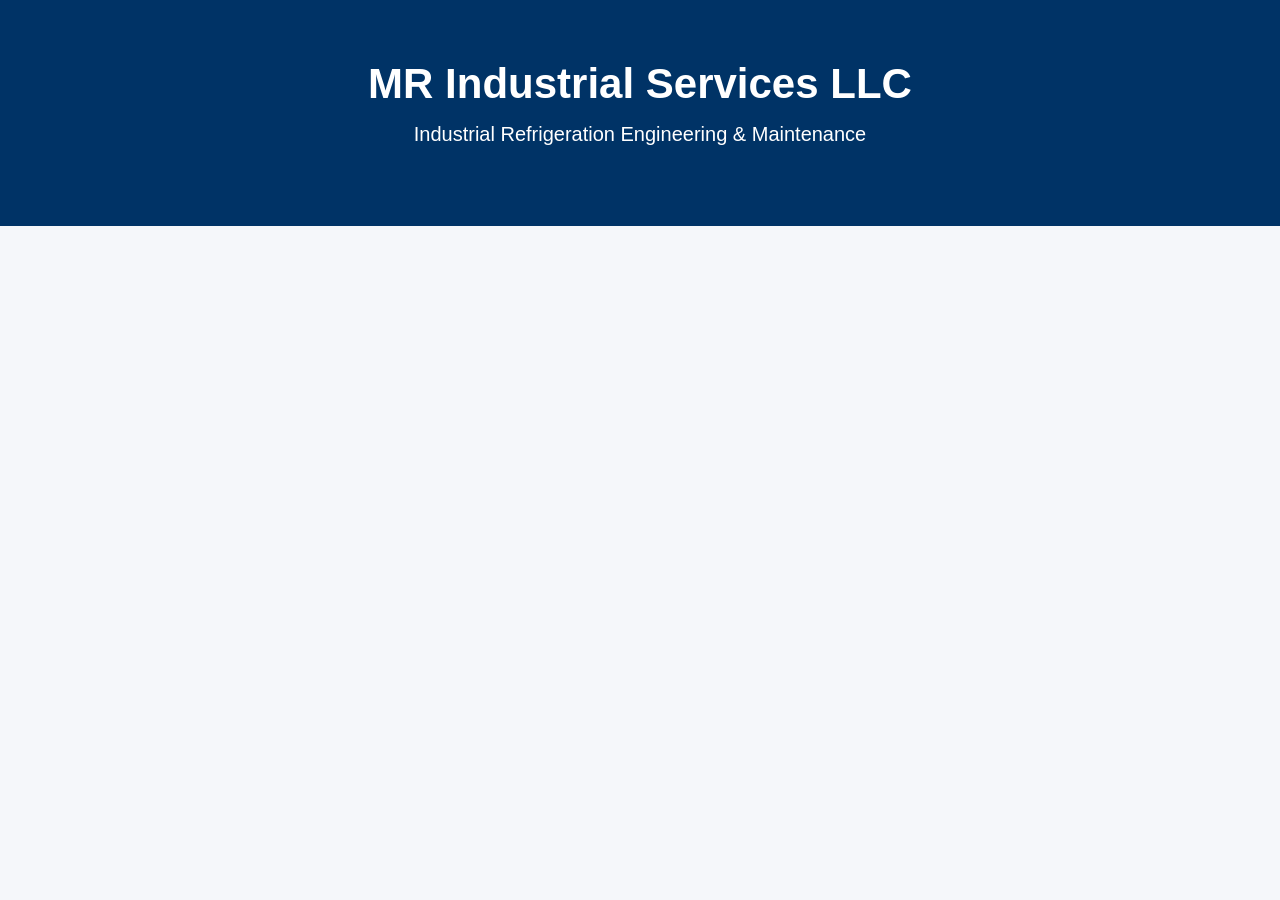
==== index.html @ 58b6d9b6 "First website design" ====
<!DOCTYPE html>
<html lang="en">
<head>
    <meta charset="UTF-8">
    <meta name="viewport" content="width=device-width, initial-scale=1.0">
    <title>MR Industrial Services LLC</title>

    <link rel="stylesheet" href="style.css">

</head>

<body>

<header>

    <h1>MR Industrial Services LLC</h1>

    <p>Industrial Refrigeration Engineering & Maintenance</p>

</header>

<main>

</main>

<footer>

</footer>

</body>
</html>
---- style.css ----
body {
    margin: 0;
    font-family: Arial, Helvetica, sans-serif;
    background-color: #f5f7fa;
    color: #1f2937;
}

header {
    background-color: #003366;
    color: white;
    text-align: center;
    padding: 60px 20px;
}

header h1 {
    margin: 0;
    font-size: 42px;
}

header p {
    font-size: 20px;
    margin-top: 15px;
}
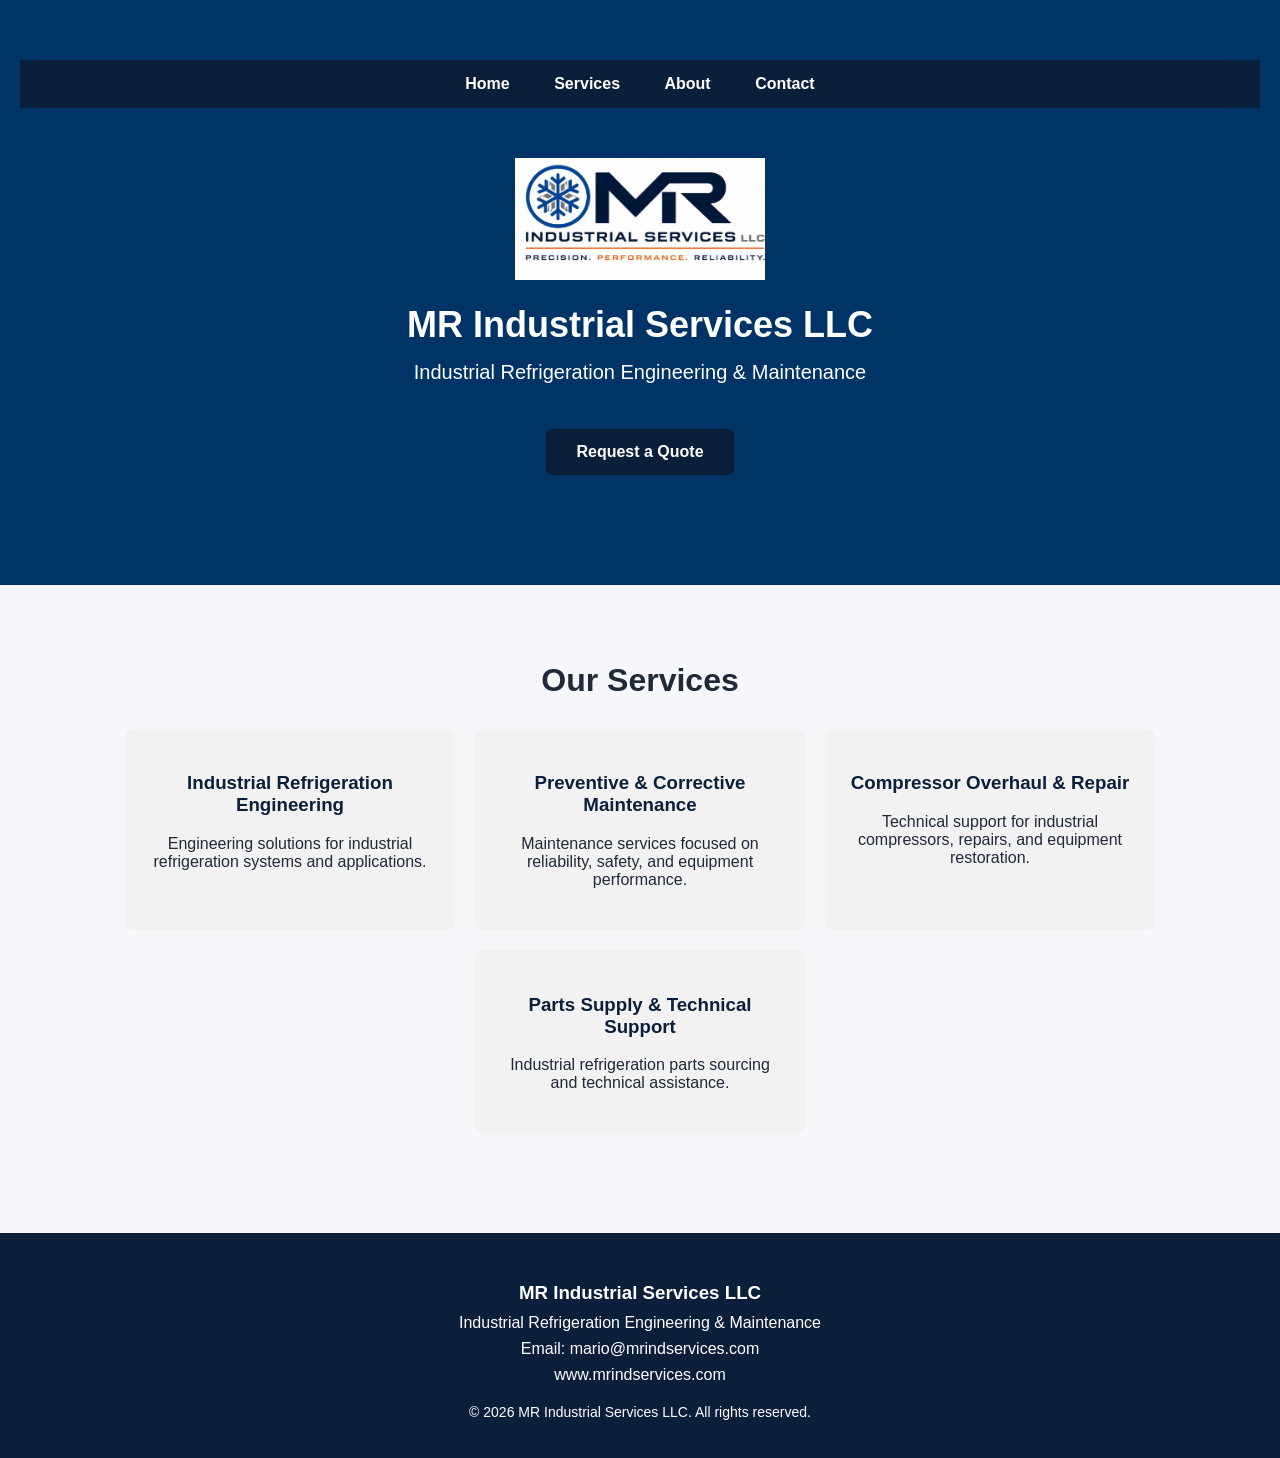
==== commit 4cbc2340: "Updated website design" ====
--- a/index.html
+++ b/index.html
@@ -13,17 +13,78 @@
 
 <header>
 
-    <h1>MR Industrial Services LLC</h1>
+    <nav>
+        <a href="#">Home</a>
+        <a href="#">Services</a>
+        <a href="#">About</a>
+        <a href="#">Contact</a>
+    </nav>
 
-    <p>Industrial Refrigeration Engineering & Maintenance</p>
+    <section class="hero">
+
+        <img src="logo.jpeg" alt="MR Industrial Services LLC Logo">
+
+        <h1>MR Industrial Services LLC</h1>
+
+        <p>Industrial Refrigeration Engineering & Maintenance</p>
+
+        <a href="#" class="quote-button">Request a Quote</a>
+
+    </section>
 
 </header>
 
 <main>
 
+<section class="services">
+
+    <h2>Our Services</h2>
+
+    <div class="service-container">
+
+        <div class="service-box">
+            <h3>Industrial Refrigeration Engineering</h3>
+            <p>Engineering solutions for industrial refrigeration systems and applications.</p>
+        </div>
+
+        <div class="service-box">
+            <h3>Preventive & Corrective Maintenance</h3>
+            <p>Maintenance services focused on reliability, safety, and equipment performance.</p>
+        </div>
+
+        <div class="service-box">
+            <h3>Compressor Overhaul & Repair</h3>
+            <p>Technical support for industrial compressors, repairs, and equipment restoration.</p>
+        </div>
+
+        <div class="service-box">
+            <h3>Parts Supply & Technical Support</h3>
+            <p>Industrial refrigeration parts sourcing and technical assistance.</p>
+        </div>
+
+    </div>
+
+</section>
+
 </main>
 
 <footer>
+
+    <h3>MR Industrial Services LLC</h3>
+
+    <p>Industrial Refrigeration Engineering & Maintenance</p>
+
+    <p>
+        Email: mario@mrindservices.com
+    </p>
+
+    <p>
+        www.mrindservices.com
+    </p>
+
+    <p class="copyright">
+        © 2026 MR Industrial Services LLC. All rights reserved.
+    </p>
 
 </footer>
 
--- a/style.css
+++ b/style.css
@@ -20,4 +20,96 @@
 header p {
     font-size: 20px;
     margin-top: 15px;
+}nav {
+    background-color: #0b1f3a;
+    padding: 15px;
+    text-align: center;
+}
+
+nav a {
+    color: white;
+    text-decoration: none;
+    margin: 0 20px;
+    font-size: 16px;
+    font-weight: bold;
+}
+
+nav a:hover {
+    color: #4da3ff;
+}.hero {
+    text-align: center;
+    padding: 50px 20px;
+}
+
+.hero img {
+    width: 250px;
+    max-width: 80%;
+    margin-bottom: 20px;
+}
+
+.hero h1 {
+    font-size: 36px;
+    margin-bottom: 10px;
+}
+
+.hero p {
+    font-size: 20px;
+}.quote-button {
+    display: inline-block;
+    margin-top: 25px;
+    padding: 14px 30px;
+    background-color: #0b1f3a;
+    color: white;
+    text-decoration: none;
+    font-weight: bold;
+    border-radius: 5px;
+}
+
+.quote-button:hover {
+    background-color: #4da3ff;
+}.services {
+    padding: 50px 20px;
+    text-align: center;
+}
+
+.services h2 {
+    font-size: 32px;
+    margin-bottom: 30px;
+}
+
+.service-container {
+    display: flex;
+    flex-wrap: wrap;
+    justify-content: center;
+    gap: 20px;
+}
+
+.service-box {
+    width: 280px;
+    padding: 25px;
+    background-color: #f2f2f2;
+    border-radius: 8px;
+}
+
+.service-box h3 {
+    color: #0b1f3a;
+}footer {
+    background-color: #0b1f3a;
+    color: white;
+    text-align: center;
+    padding: 30px 20px;
+    margin-top: 50px;
+}
+
+footer h3 {
+    margin-bottom: 10px;
+}
+
+footer p {
+    margin: 8px;
+}
+
+.copyright {
+    font-size: 14px;
+    margin-top: 20px;
 }
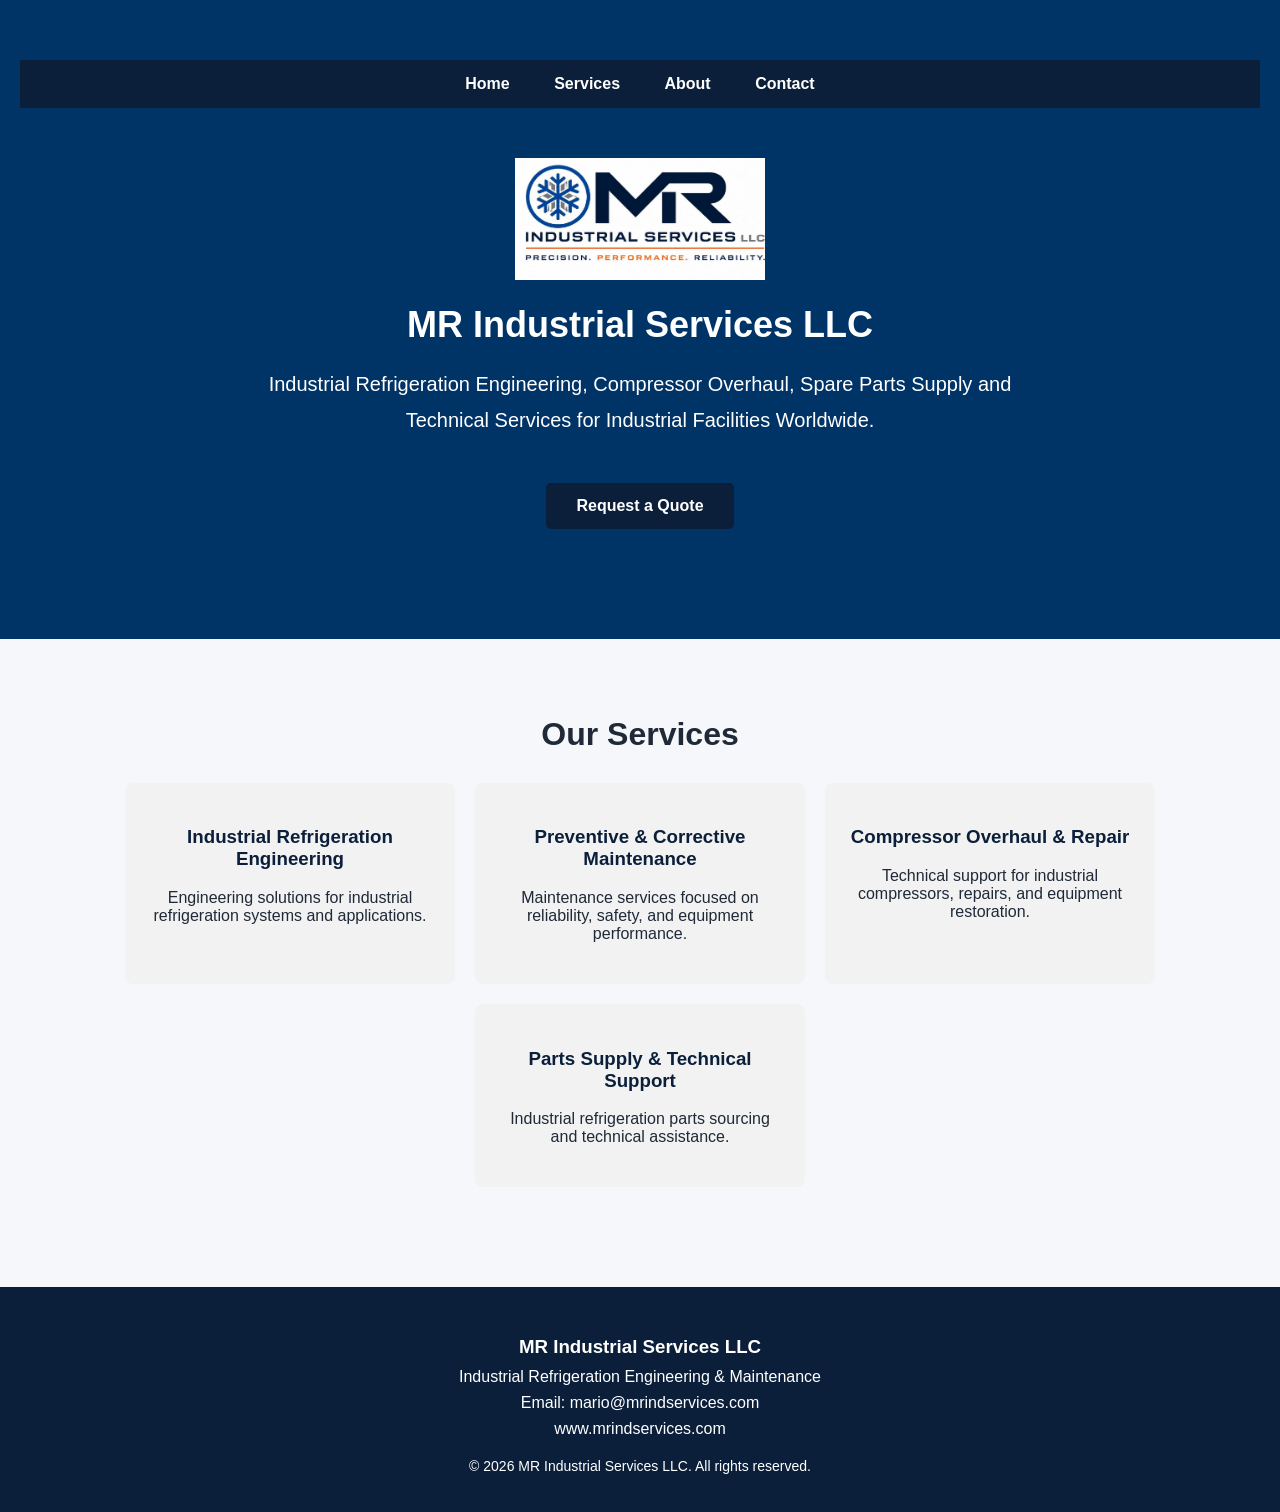
==== commit 814fdf0b: "Improve Hero section" ====
--- a/index.html
+++ b/index.html
@@ -26,9 +26,11 @@
 
         <h1>MR Industrial Services LLC</h1>
 
-        <p>Industrial Refrigeration Engineering & Maintenance</p>
+        <p class="hero-subtitle">
+Industrial Refrigeration Engineering, Compressor Overhaul, Spare Parts Supply and Technical Services for Industrial Facilities Worldwide.
+</p>
 
-        <a href="#" class="quote-button">Request a Quote</a>
+<a href="#" class="quote-button">Request a Quote</a>
 
     </section>
 
--- a/style.css
+++ b/style.css
@@ -54,6 +54,11 @@
 
 .hero p {
     font-size: 20px;
+}.hero-subtitle{
+    max-width:800px;
+    margin:20px auto;
+    line-height:1.8;
+    font-size:20px;
 }.quote-button {
     display: inline-block;
     margin-top: 25px;
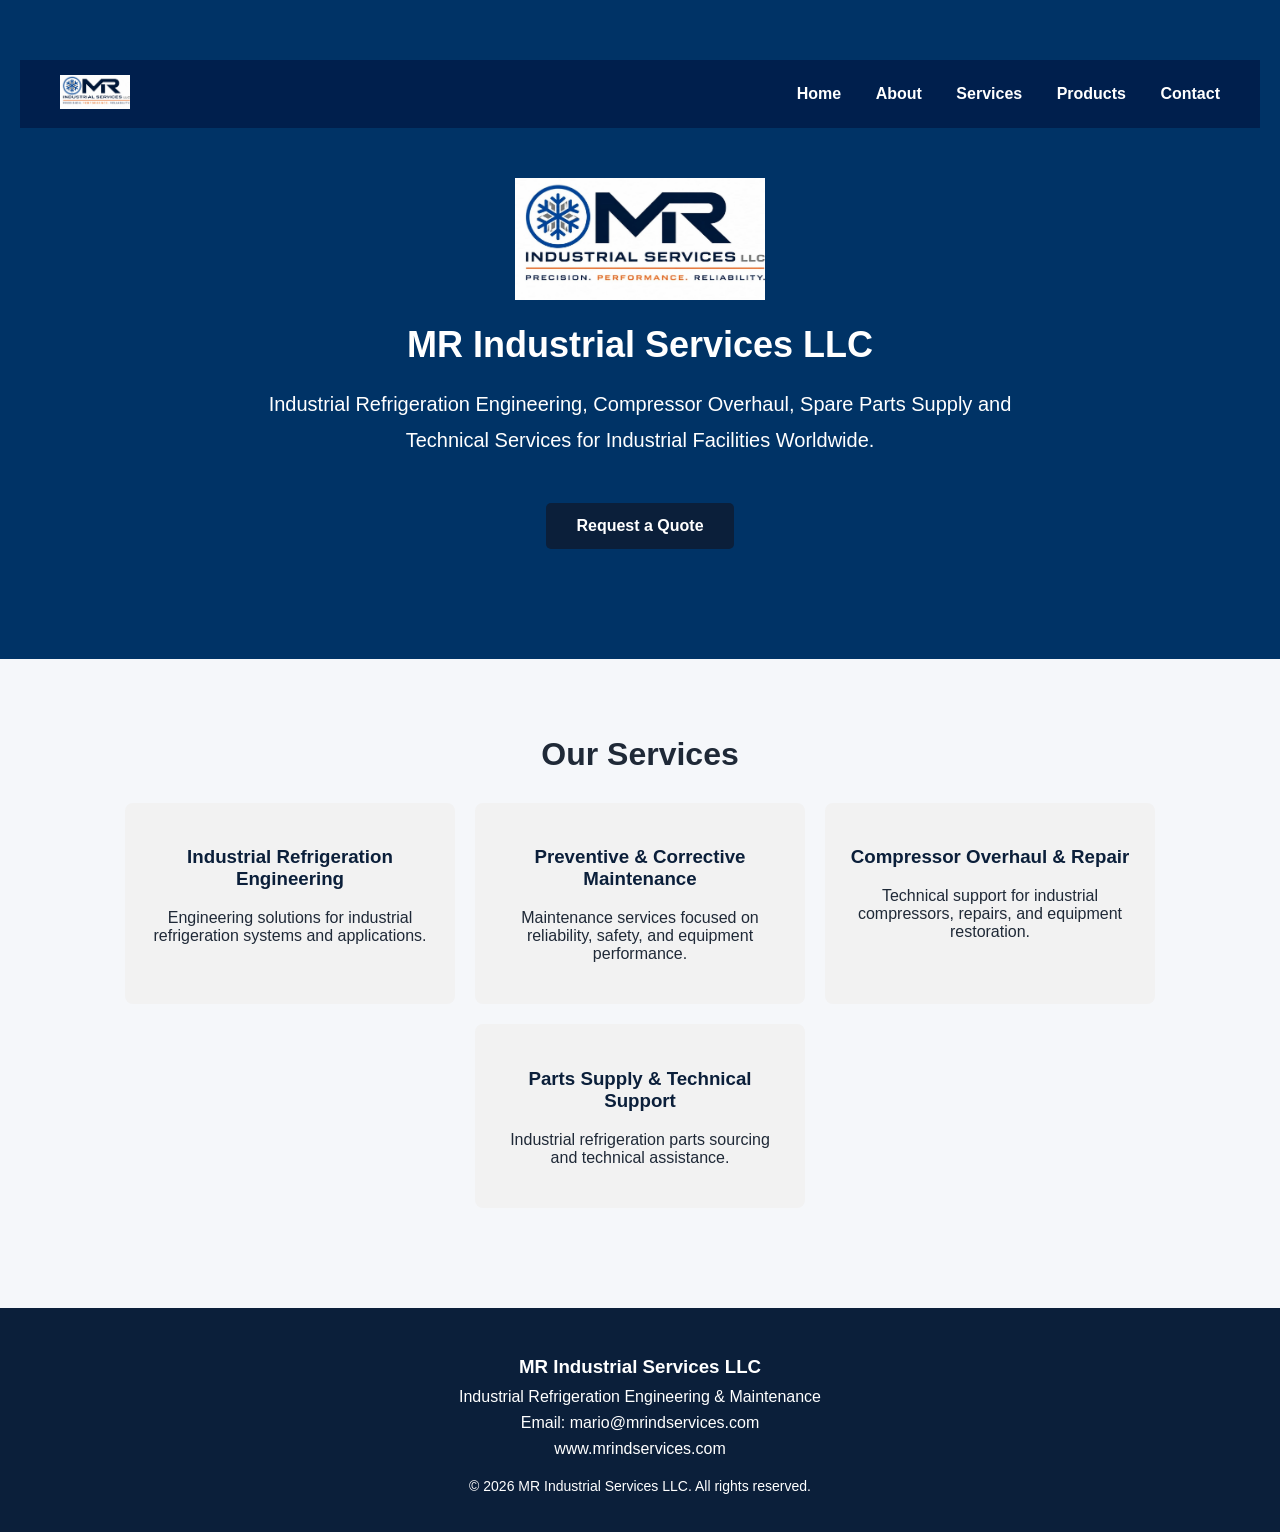
==== commit 3358642a: "Improve navigation bar" ====
--- a/index.html
+++ b/index.html
@@ -14,11 +14,20 @@
 <header>
 
     <nav>
+
+    <div class="nav-logo">
+        <img src="logo.jpeg" alt="MR Industrial Services">
+    </div>
+
+    <div class="nav-menu">
         <a href="#">Home</a>
+        <a href="#">About</a>
         <a href="#">Services</a>
-        <a href="#">About</a>
+        <a href="#">Products</a>
         <a href="#">Contact</a>
-    </nav>
+    </div>
+
+</nav>
 
     <section class="hero">
 
--- a/style.css
+++ b/style.css
@@ -20,22 +20,28 @@
 header p {
     font-size: 20px;
     margin-top: 15px;
-}nav {
-    background-color: #0b1f3a;
-    padding: 15px;
-    text-align: center;
+}nav{
+    background:#001f4d;
+    display:flex;
+    justify-content:space-between;
+    align-items:center;
+    padding:15px 40px;
 }
 
-nav a {
-    color: white;
-    text-decoration: none;
-    margin: 0 20px;
-    font-size: 16px;
-    font-weight: bold;
+.nav-logo img{
+    width:70px;
 }
 
-nav a:hover {
-    color: #4da3ff;
+.nav-menu a{
+    color:white;
+    text-decoration:none;
+    margin-left:30px;
+    font-weight:bold;
+    transition:.3s;
+}
+
+.nav-menu a:hover{
+    color:#4da3ff;
 }.hero {
     text-align: center;
     padding: 50px 20px;
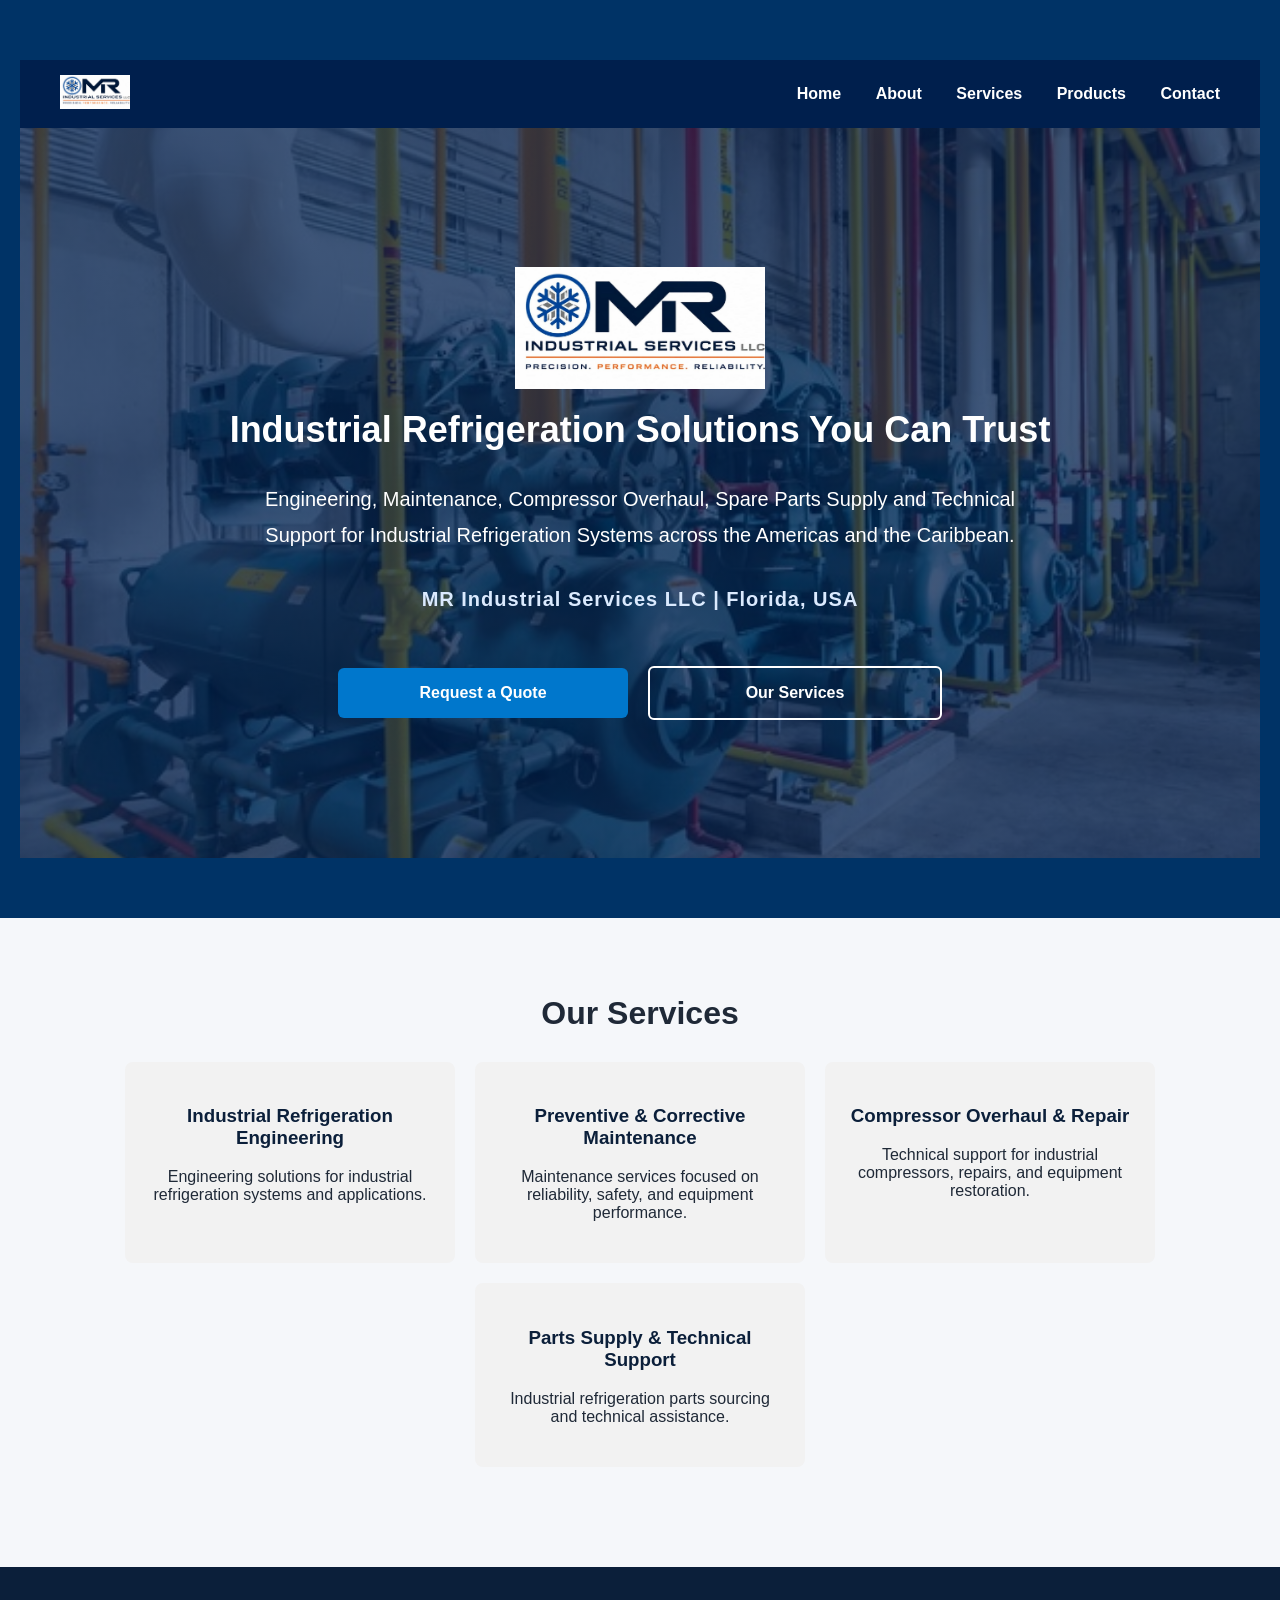
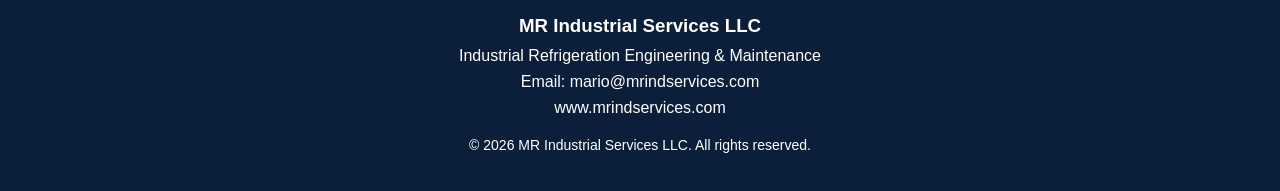
==== commit cc55bab4: "Improve hero design and navigation" ====
--- a/index.html
+++ b/index.html
@@ -33,13 +33,22 @@
 
         <img src="logo.jpeg" alt="MR Industrial Services LLC Logo">
 
-        <h1>MR Industrial Services LLC</h1>
+       <h1>Industrial Refrigeration Solutions You Can Trust</h1>
 
         <p class="hero-subtitle">
-Industrial Refrigeration Engineering, Compressor Overhaul, Spare Parts Supply and Technical Services for Industrial Facilities Worldwide.
+Engineering, Maintenance, Compressor Overhaul, Spare Parts Supply and Technical Support for Industrial Refrigeration Systems across the Americas and the Caribbean.
+</p>
+<p class="hero-company">
+MR Industrial Services LLC | Florida, USA
 </p>
 
-<a href="#" class="quote-button">Request a Quote</a>
+<div class="hero-buttons">
+
+    <a href="#" class="quote-button">Request a Quote</a>
+
+    <a href="#services" class="service-button">Our Services</a>
+
+</div>
 
     </section>
 
@@ -47,7 +56,7 @@
 
 <main>
 
-<section class="services">
+<section class="services" id="services">
 
     <h2>Our Services</h2>
 
--- a/style.css
+++ b/style.css
@@ -42,9 +42,21 @@
 
 .nav-menu a:hover{
     color:#4da3ff;
-}.hero {
+}.hero{
+    background-image: linear-gradient(rgba(0,31,77,0.75), rgba(0,31,77,0.75)), url("images/hero.jpg");
+    background-size: cover;
+    background-position: center;
+    background-repeat: no-repeat;
+    min-height: 650px;
+
+    display: flex;
+    flex-direction: column;
+    justify-content: center;
+    align-items: center;
+
     text-align: center;
-    padding: 50px 20px;
+    color: white;
+    padding: 40px;
 }
 
 .hero img {
@@ -65,19 +77,21 @@
     margin:20px auto;
     line-height:1.8;
     font-size:20px;
-}.quote-button {
-    display: inline-block;
-    margin-top: 25px;
-    padding: 14px 30px;
-    background-color: #0b1f3a;
-    color: white;
-    text-decoration: none;
-    font-weight: bold;
-    border-radius: 5px;
+}.quote-button{
+    display:inline-block;
+    min-width:220px;
+    padding:16px 35px;
+    background:#0077cc;
+    color:white;
+    text-decoration:none;
+    text-align:center;
+    font-weight:bold;
+    border-radius:6px;
+    transition:.3s;
 }
 
-.quote-button:hover {
-    background-color: #4da3ff;
+.quote-button:hover{
+    background:#005fa3;
 }.services {
     padding: 50px 20px;
     text-align: center;
@@ -123,4 +137,35 @@
 .copyright {
     font-size: 14px;
     margin-top: 20px;
+}.hero-buttons{
+    display:flex;
+    justify-content:center;
+    align-items:center;
+    gap:20px;
+    margin-top:35px;
+}
+
+.service-button{
+    display:inline-block;
+    min-width:220px;
+    padding:16px 35px;
+    background:transparent;
+    border:2px solid white;
+    color:white;
+    text-decoration:none;
+    text-align:center;
+    font-weight:bold;
+    border-radius:6px;
+    transition:.3s;
+}
+
+.service-button:hover{
+    background:white;
+    color:#003366;
+}.hero-company{
+    margin-top:15px;
+    font-size:18px;
+    font-weight:bold;
+    letter-spacing:1px;
+    color:#dbeafe;
 }
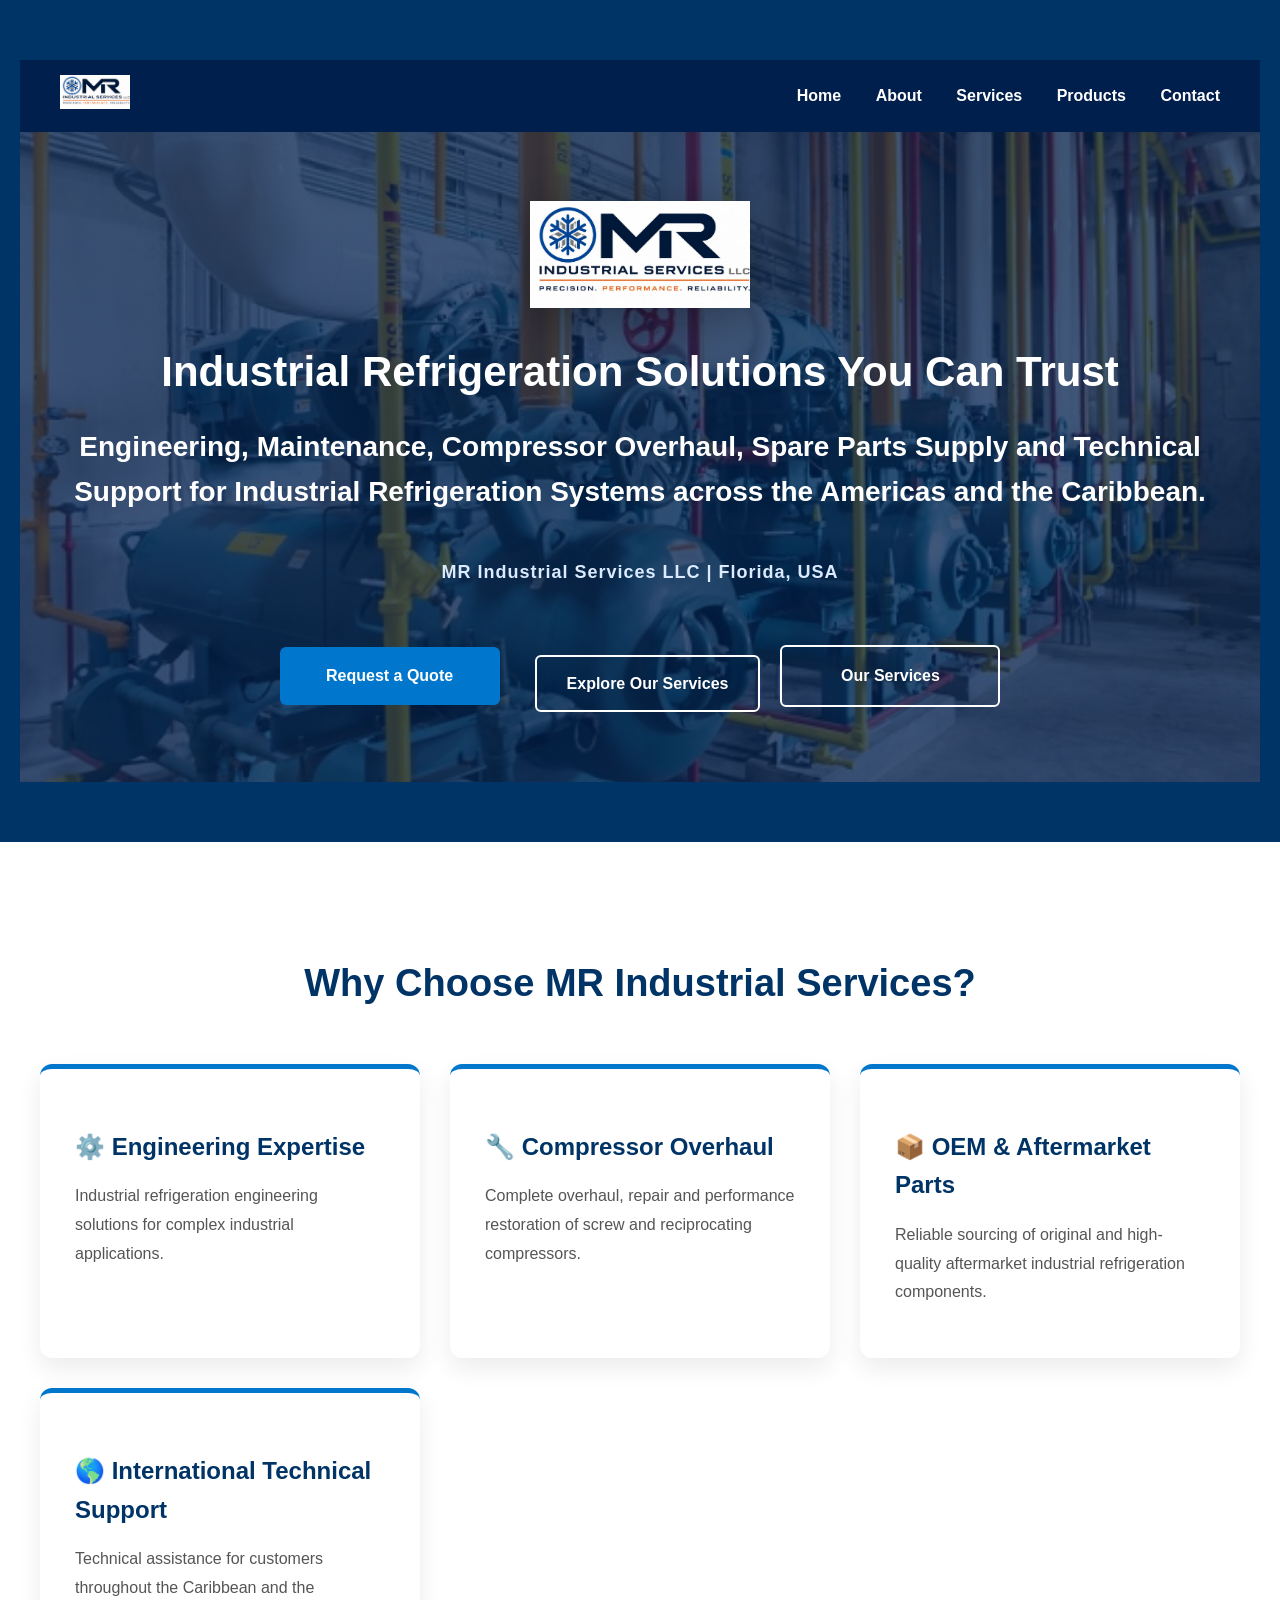
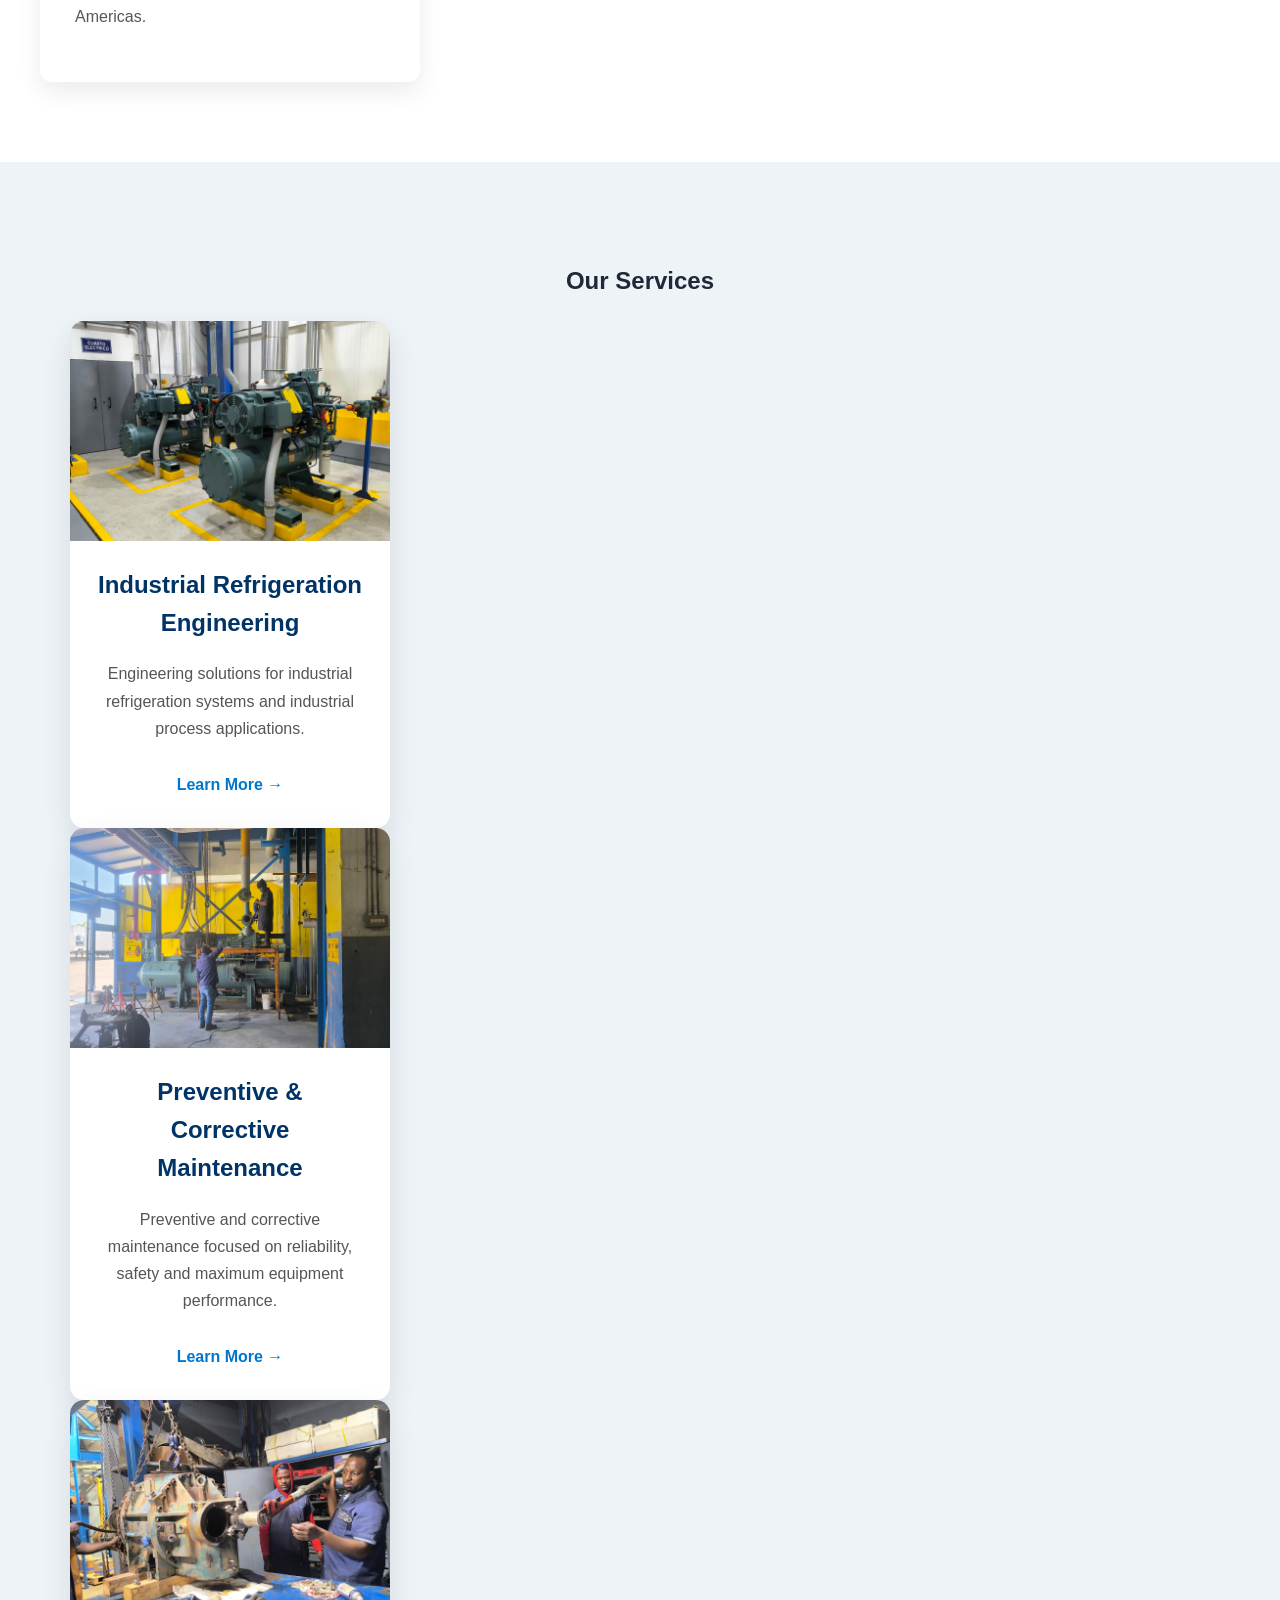
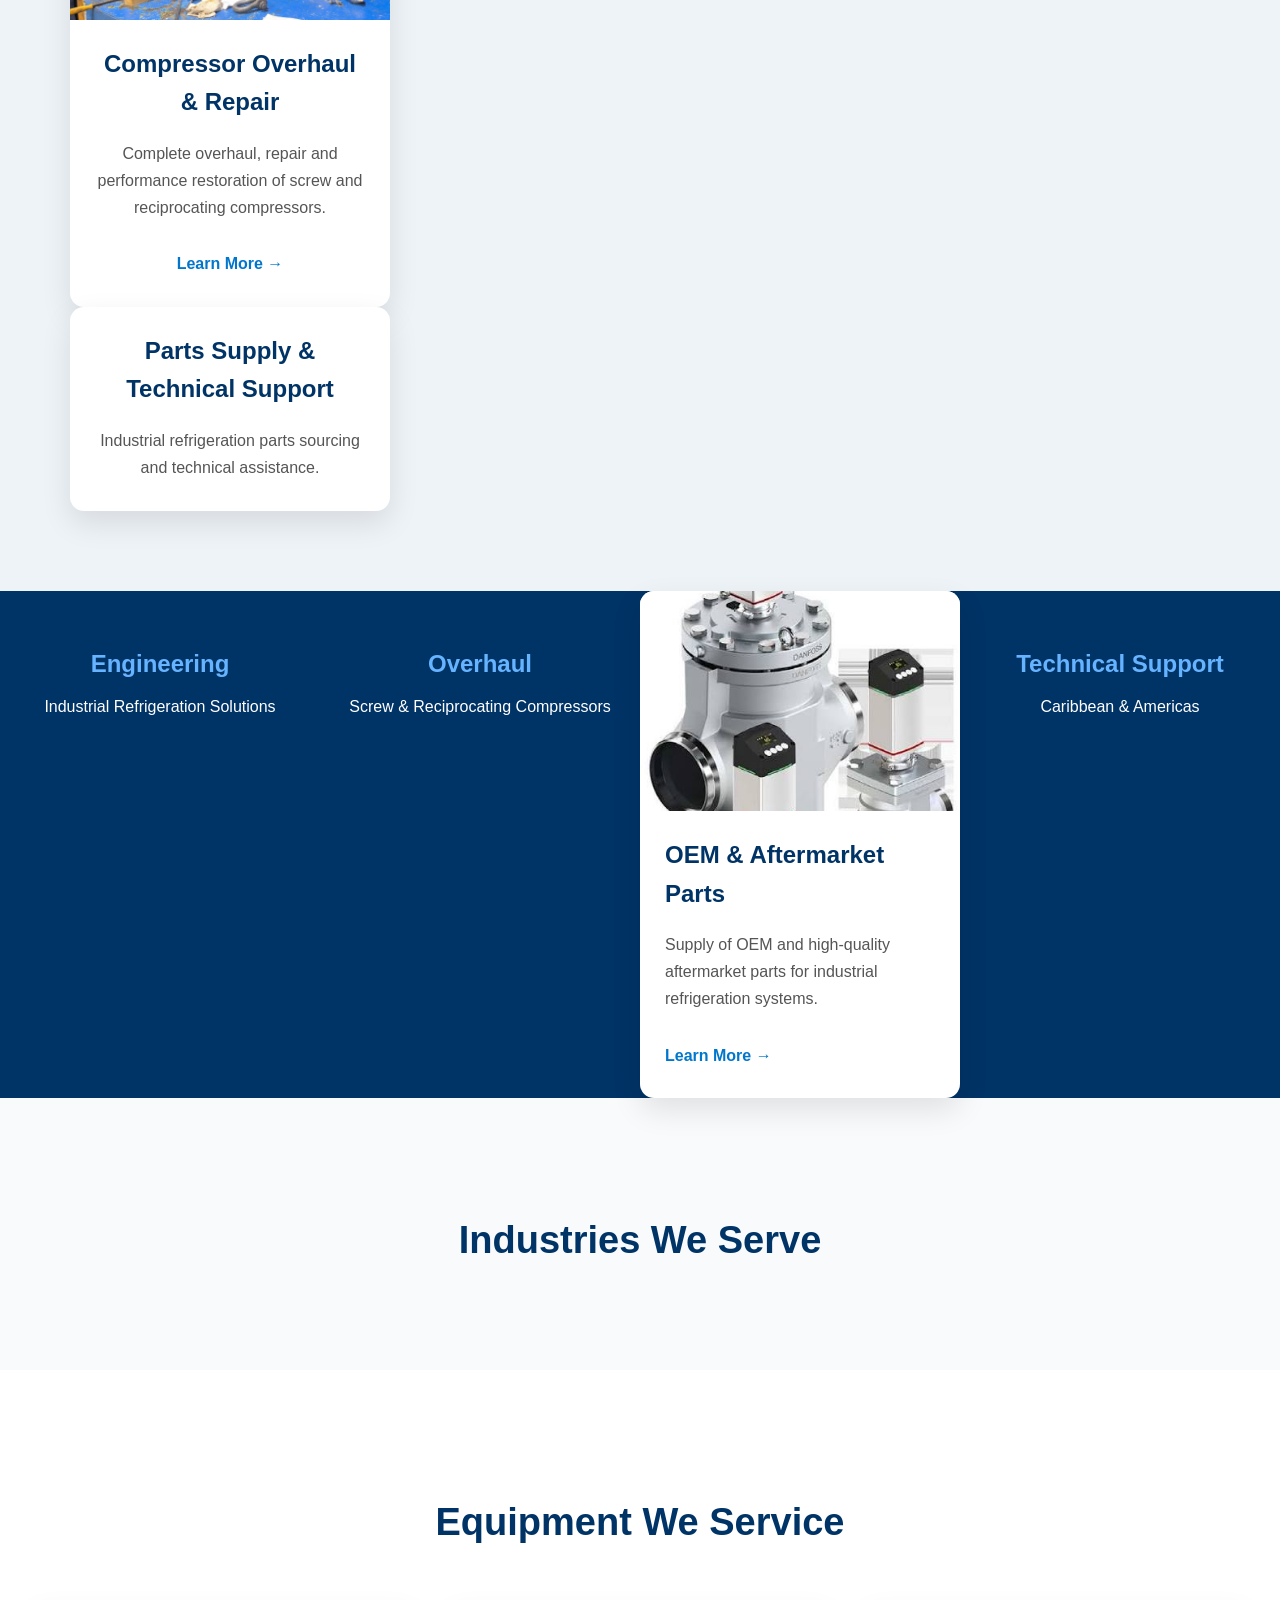
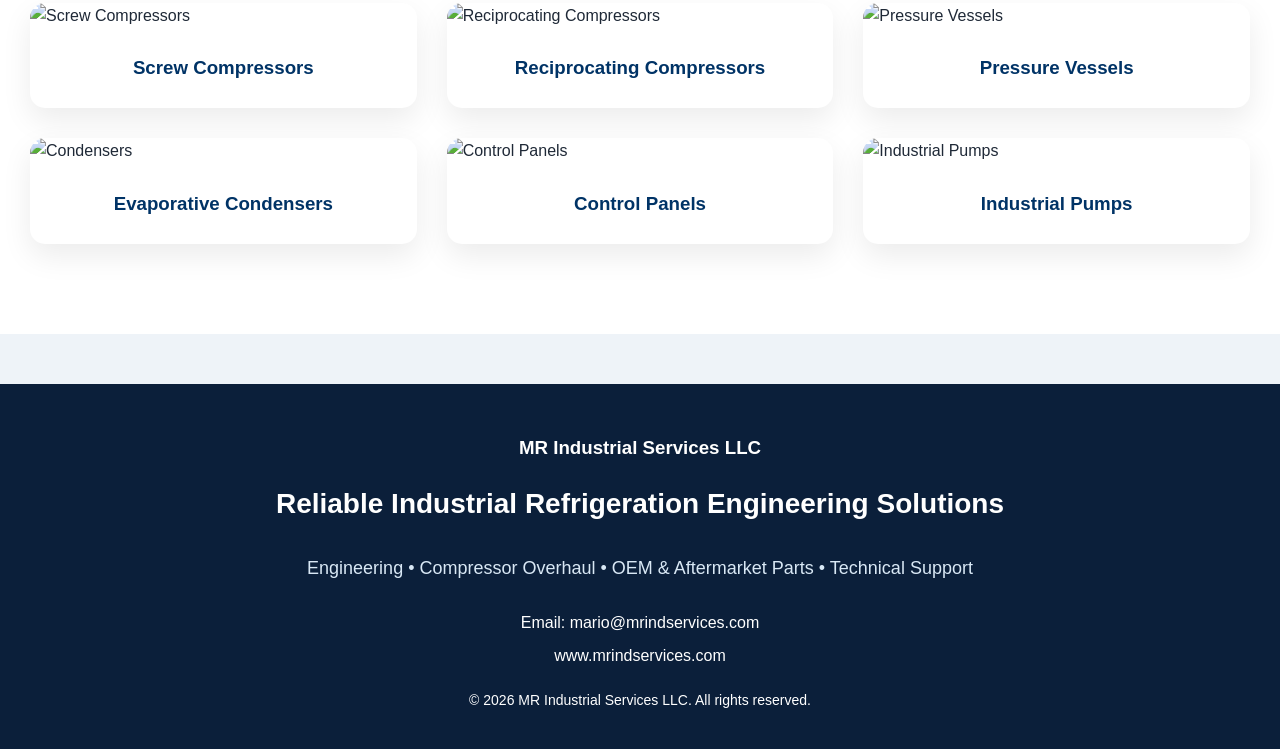
==== commit 873901e6: "Version 1.4 - Services with Images" ====
--- a/index.html
+++ b/index.html
@@ -44,7 +44,12 @@
 
 <div class="hero-buttons">
 
-    <a href="#" class="quote-button">Request a Quote</a>
+    <a href="mailto:mario@mrindservices.com" class="quote-button">
+Request a Quote
+</a>
+<a href="#services" class="learn-button">
+Explore Our Services
+</a>
 
     <a href="#services" class="service-button">Our Services</a>
 
@@ -53,29 +58,79 @@
     </section>
 
 </header>
-
+<section class="why-us">
+
+    <h2>Why Choose MR Industrial Services?</h2>
+
+    <div class="why-container">
+
+        <div class="why-card">
+            <h3>⚙️ Engineering Expertise</h3>
+            <p>Industrial refrigeration engineering solutions for complex industrial applications.</p>
+        </div>
+
+        <div class="why-card">
+            <h3>🔧 Compressor Overhaul</h3>
+            <p>Complete overhaul, repair and performance restoration of screw and reciprocating compressors.</p>
+        </div>
+
+        <div class="why-card">
+            <h3>📦 OEM & Aftermarket Parts</h3>
+            <p>Reliable sourcing of original and high-quality aftermarket industrial refrigeration components.</p>
+        </div>
+
+        <div class="why-card">
+            <h3>🌎 International Technical Support</h3>
+            <p>Technical assistance for customers throughout the Caribbean and the Americas.</p>
+        </div>
+
+    </div>
+
+</section>
 <main>
 
 <section class="services" id="services">
 
     <h2>Our Services</h2>
 
-    <div class="service-container">
+    <div class="service-box">
+
+    <img src="images/services/engineering.jpeg" alt="Industrial Refrigeration Engineering">
+
+    <h3>Industrial Refrigeration Engineering</h3>
+
+    <p>
+        Engineering solutions for industrial refrigeration systems and industrial process applications.
+    </p>
+    <a href="#" class="service-link">Learn More →</a>
+
+</div>
 
         <div class="service-box">
-            <h3>Industrial Refrigeration Engineering</h3>
-            <p>Engineering solutions for industrial refrigeration systems and applications.</p>
-        </div>
+
+    <img src="images/services/maintenance.jpeg" alt="Industrial Maintenance">
+
+    <h3>Preventive & Corrective Maintenance</h3>
+
+    <p>
+        Preventive and corrective maintenance focused on reliability, safety and maximum equipment performance.
+    </p>
+    <a href="#" class="service-link">Learn More →</a>
+
+</div>
 
         <div class="service-box">
-            <h3>Preventive & Corrective Maintenance</h3>
-            <p>Maintenance services focused on reliability, safety, and equipment performance.</p>
-        </div>
-
-        <div class="service-box">
-            <h3>Compressor Overhaul & Repair</h3>
-            <p>Technical support for industrial compressors, repairs, and equipment restoration.</p>
-        </div>
+
+    <img src="images/services/overhaul.jpeg" alt="Compressor Overhaul">
+
+    <h3>Compressor Overhaul & Repair</h3>
+
+    <p>
+        Complete overhaul, repair and performance restoration of screw and reciprocating compressors.
+    </p>
+    <a href="#" class="service-link">Learn More →</a>
+
+</div>
 
         <div class="service-box">
             <h3>Parts Supply & Technical Support</h3>
@@ -87,12 +142,92 @@
 </section>
 
 </main>
-
+<section class="highlights">
+
+    <div class="highlight-box">
+        <h3>Engineering</h3>
+        <p>Industrial Refrigeration Solutions</p>
+    </div>
+
+    <div class="highlight-box">
+        <h3>Overhaul</h3>
+        <p>Screw & Reciprocating Compressors</p>
+    </div>
+
+    <div class="service-box">
+
+    <img src="images/services/parts.jpeg" alt="Industrial Refrigeration Parts">
+
+    <h3>OEM & Aftermarket Parts</h3>
+
+    <p>
+        Supply of OEM and high-quality aftermarket parts for industrial refrigeration systems.
+    </p>
+    <a href="#" class="service-link">Learn More →</a>
+
+</div>
+
+    <div class="highlight-box">
+        <h3>Technical Support</h3>
+        <p>Caribbean & Americas</p>
+    </div>
+
+</section>
+<section class="industries">
+
+    <h2>Industries We Serve</h2>
+
+</section>
+<section class="equipment">
+
+    <h2>Equipment We Service</h2>
+
+    <div class="equipment-grid">
+
+        <div class="equipment-card">
+            <img src="images/equipment/compressors/screw.jpeg" alt="Screw Compressors">
+            <h3>Screw Compressors</h3>
+        </div>
+
+        <div class="equipment-card">
+            <img src="images/equipment/compressors/reciprocating.jpeg" alt="Reciprocating Compressors">
+            <h3>Reciprocating Compressors</h3>
+        </div>
+
+        <div class="equipment-card">
+            <img src="images/equipment/pressure-vessels/vessel.jpeg" alt="Pressure Vessels">
+            <h3>Pressure Vessels</h3>
+        </div>
+
+        <div class="equipment-card">
+            <img src="images/equipment/condensers/condenser.jpeg" alt="Condensers">
+            <h3>Evaporative Condensers</h3>
+        </div>
+
+        <div class="equipment-card">
+            <img src="images/equipment/control-panels/panel.jpeg" alt="Control Panels">
+            <h3>Control Panels</h3>
+        </div>
+
+        <div class="equipment-card">
+            <img src="images/equipment/pumps/pump.jpeg" alt="Industrial Pumps">
+            <h3>Industrial Pumps</h3>
+        </div>
+
+    </div>
+
+</section>
 <footer>
 
     <h3>MR Industrial Services LLC</h3>
 
-    <p>Industrial Refrigeration Engineering & Maintenance</p>
+    <p class="hero-subtitle">
+Reliable Industrial Refrigeration Engineering Solutions
+</p>
+
+<p class="hero-description">
+Engineering • Compressor Overhaul • OEM & Aftermarket Parts • Technical Support
+</p>
 
     <p>
         Email: mario@mrindservices.com
--- a/style.css
+++ b/style.css
@@ -1,8 +1,17 @@
-body {
-    margin: 0;
-    font-family: Arial, Helvetica, sans-serif;
-    background-color: #f5f7fa;
-    color: #1f2937;
+body{
+    margin:0;
+    font-family:Segoe UI, Arial, Helvetica, sans-serif;
+    background:#eef3f8;
+    color:#1f2937;
+    line-height:1.6;
+}
+
+*{
+    box-sizing:border-box;
+}
+
+html{
+    scroll-behavior:smooth;
 }
 
 header {
@@ -59,18 +68,32 @@
     padding: 40px;
 }
 
-.hero img {
+.hero img{
+    width:220px;
+    max-width:80%;
+    margin-bottom:30px;
+    filter:drop-shadow(0 10px 25px rgba(0,0,0,.35));
+}
     width: 250px;
     max-width: 80%;
     margin-bottom: 20px;
 }
 
-.hero h1 {
+.hero h1{
+    max-width:900px;
+    font-size:56px;
+    line-height:1.2;
+    margin-bottom:20px;
+}
     font-size: 36px;
     margin-bottom: 10px;
 }
 
-.hero p {
+.hero p{
+    max-width:850px;
+    font-size:22px;
+    line-height:1.7;
+}
     font-size: 20px;
 }.hero-subtitle{
     max-width:800px;
@@ -92,7 +115,12 @@
 
 .quote-button:hover{
     background:#005fa3;
-}.services {
+}.services{
+    max-width:1200px;
+    margin:auto;
+    padding:80px 30px;
+    text-align:center;
+}
     padding: 50px 20px;
     text-align: center;
 }
@@ -109,15 +137,46 @@
     gap: 20px;
 }
 
-.service-box {
-    width: 280px;
-    padding: 25px;
-    background-color: #f2f2f2;
-    border-radius: 8px;
-}
-
-.service-box h3 {
-    color: #0b1f3a;
+.service-box{
+    width:320px;
+    overflow:hidden;
+    background:#ffffff;
+    border-radius:14px;
+    box-shadow:0 12px 30px rgba(0,0,0,.10);
+    transition:.35s;
+    border:none;
+    padding:0;
+}
+
+.service-box:hover{
+    transform:translateY(-10px);
+}
+
+.service-box img{
+    width:100%;
+    height:220px;
+    object-fit:cover;
+    display:block;
+}
+
+.service-box h3{
+    color:#003366;
+    font-size:24px;
+    margin:25px 25px 15px;
+}
+
+.service-box p{
+    margin:0 25px 30px;
+    line-height:1.7;
+    color:#555;
+}.service-box:hover{
+    transform:translateY(-8px);
+}
+
+.service-box h3{
+    color:#003366;
+    font-size:24px;
+    margin-bottom:18px;
 }footer {
     background-color: #0b1f3a;
     color: white;
@@ -168,4 +227,175 @@
     font-weight:bold;
     letter-spacing:1px;
     color:#dbeafe;
+}/* WHY CHOOSE US */
+
+.why-us{
+    background:#ffffff;
+    padding:80px 30px;
+}
+
+.why-us h2{
+    text-align:center;
+    font-size:38px;
+    color:#003366;
+    margin-bottom:50px;
+}
+
+.why-container{
+    display:grid;
+    grid-template-columns:repeat(auto-fit,minmax(280px,1fr));
+    gap:30px;
+    max-width:1200px;
+    margin:auto;
+}
+
+.why-card{
+    background:white;
+    border-radius:12px;
+    padding:35px;
+    box-shadow:0 10px 25px rgba(0,0,0,.08);
+    transition:.3s;
+    border-top:5px solid #0077cc;
+}
+
+.why-card:hover{
+    transform:translateY(-8px);
+}
+
+.why-card h3{
+    color:#003366;
+    margin-bottom:15px;
+    font-size:24px;
+}
+
+.why-card p{
+    line-height:1.8;
+    color:#555;
+}
+/* ===== HIGHLIGHTS ===== */
+
+.highlights{
+    background:#003366;
+    color:white;
+    display:grid;
+    grid-template-columns:repeat(4,1fr);
+}
+
+.highlight-box{
+    padding:30px 20px;
+    text-align:center;
+}
+
+.highlight-box h3{
+    color:#66b3ff;
+    margin-bottom:10px;
+    font-size:24px;
+}
+
+.highlight-box p{
+    margin:0;
+    font-size:16px;
+}/* ===== INDUSTRIES ===== */
+
+.industries{
+    padding:80px 30px;
+    background:#f8fafc;
+    text-align:center;
+}
+
+.industries h2{
+    font-size:38px;
+    color:#003366;
+    margin-bottom:20px;
+}.learn-button{
+    display:inline-block;
+    margin-top:15px;
+    margin-left:15px;
+    padding:14px 30px;
+    border:2px solid #ffffff;
+    color:white;
+    text-decoration:none;
+    border-radius:6px;
+    font-weight:bold;
+    transition:.3s;
+}
+
+.learn-button:hover{
+    background:white;
+    color:#003366;
+}.hero-subtitle{
+    font-size:28px;
+    font-weight:600;
+    margin-top:20px;
+    color:white;
+}
+
+.hero-description{
+    max-width:900px;
+    margin:25px auto;
+    font-size:18px;
+    line-height:1.8;
+    color:#d9e8f5;
+}/* ===== EQUIPMENT ===== */
+
+.equipment{
+    background:white;
+    padding:90px 30px;
+}
+
+.equipment h2{
+    text-align:center;
+    font-size:38px;
+    color:#003366;
+    margin-bottom:50px;
+}
+
+.equipment-grid{
+    max-width:1300px;
+    margin:auto;
+    display:grid;
+    grid-template-columns:repeat(auto-fit,minmax(320px,1fr));
+    gap:30px;
+}
+
+.equipment-card{
+    background:white;
+    border-radius:15px;
+    overflow:hidden;
+    box-shadow:0 12px 30px rgba(0,0,0,.08);
+    transition:.35s;
+}
+
+.equipment-card:hover{
+    transform:translateY(-10px);
+}
+
+.equipment-card img{
+    width:100%;
+    height:240px;
+    object-fit:cover;
+}
+
+.equipment-card h3{
+    text-align:center;
+    color:#003366;
+    padding:25px;
+    margin:0;
+}
+/* ========================= */
+/* SERVICE LINKS */
+/* ========================= */
+
+.service-link{
+    display:inline-block;
+    margin:0 25px 30px;
+    color:#0077cc;
+    text-decoration:none;
+    font-weight:700;
+    transition:all .3s ease;
+}
+
+.service-link:hover{
+    color:#003366;
+    transform:translateX(8px);
 }
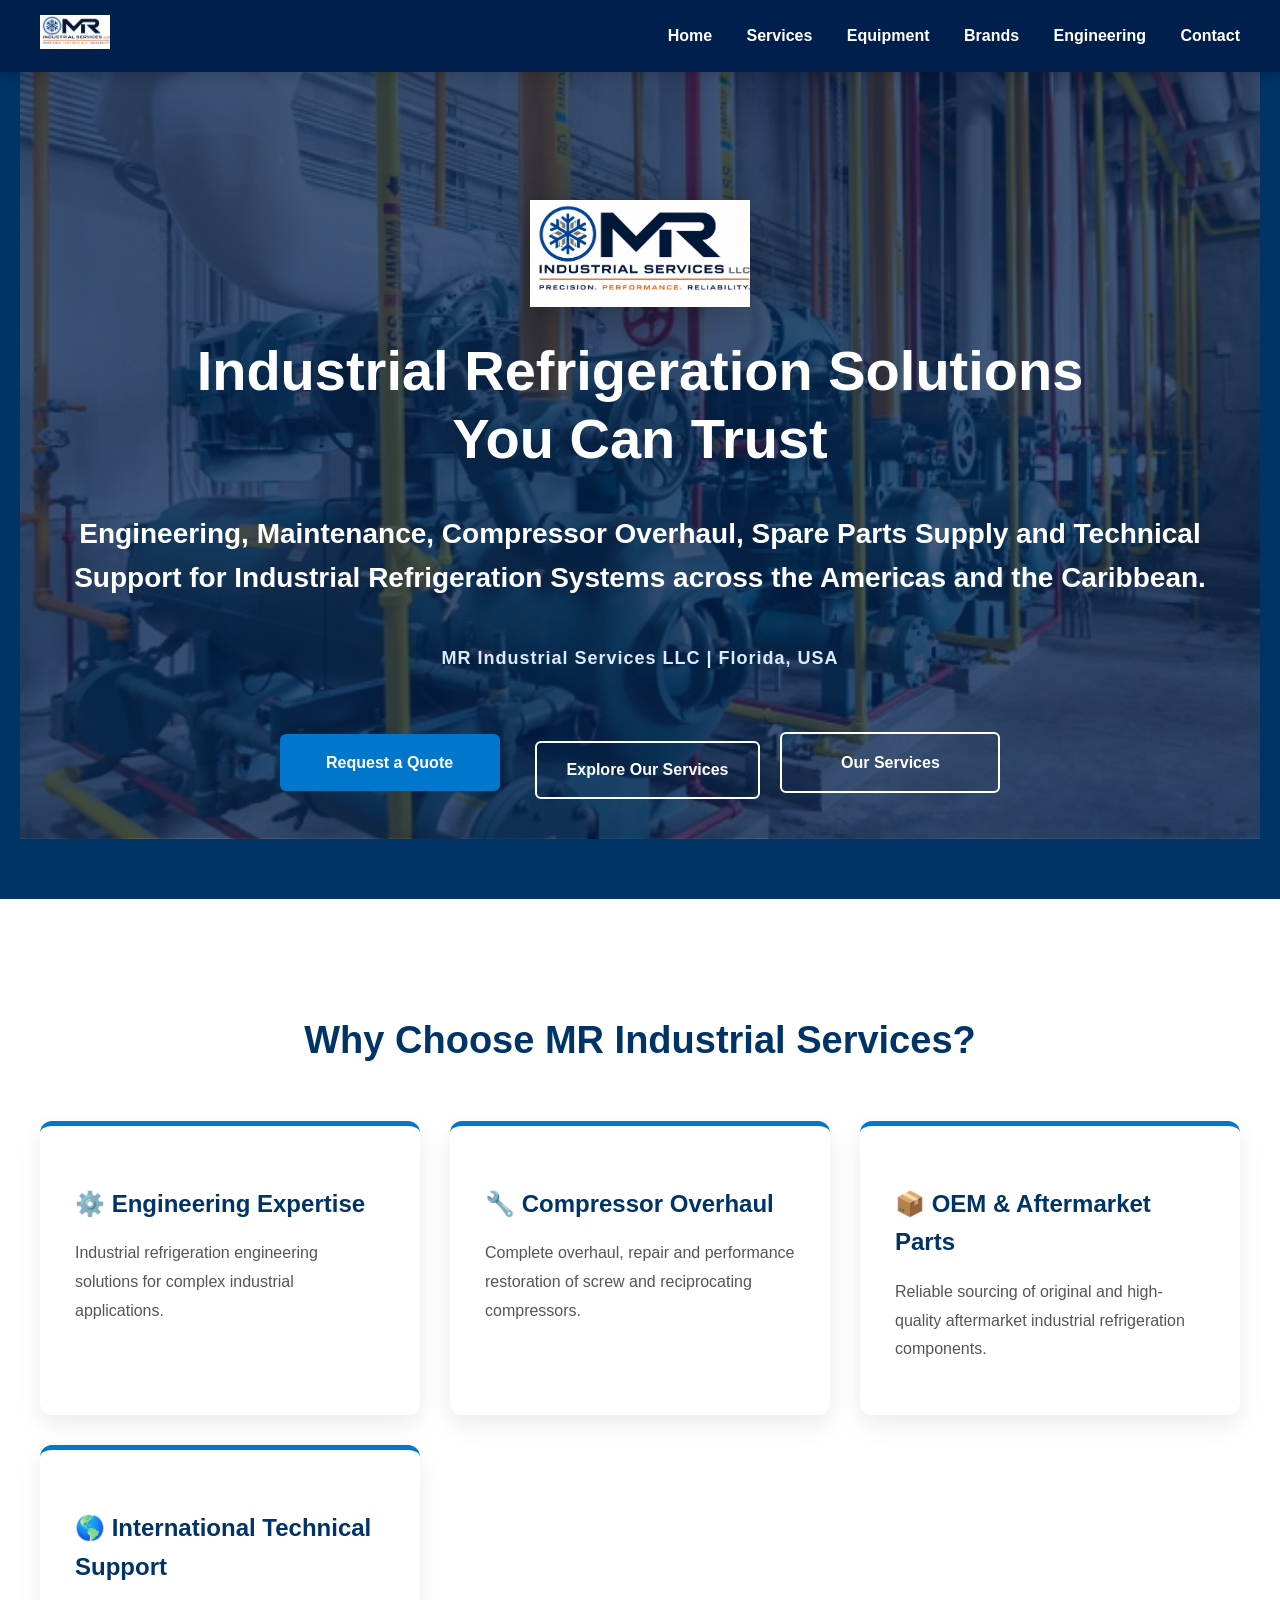
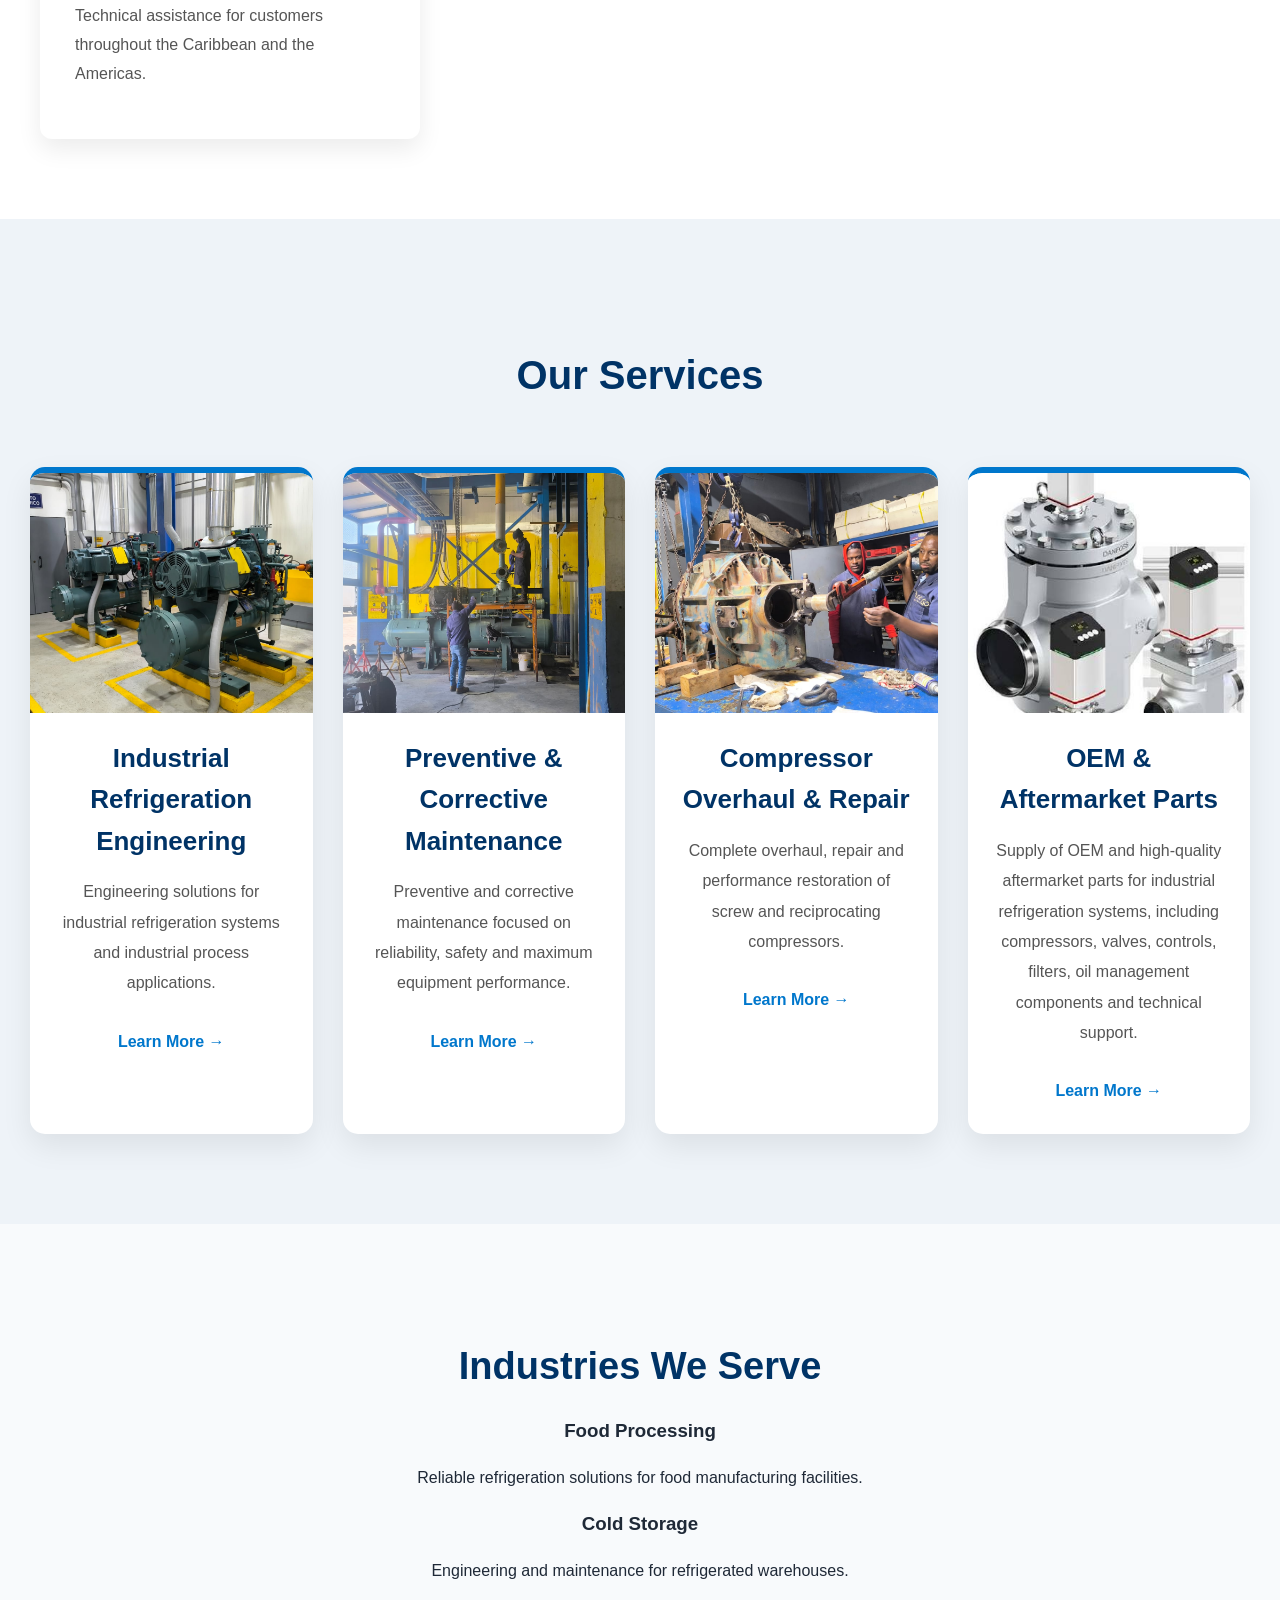
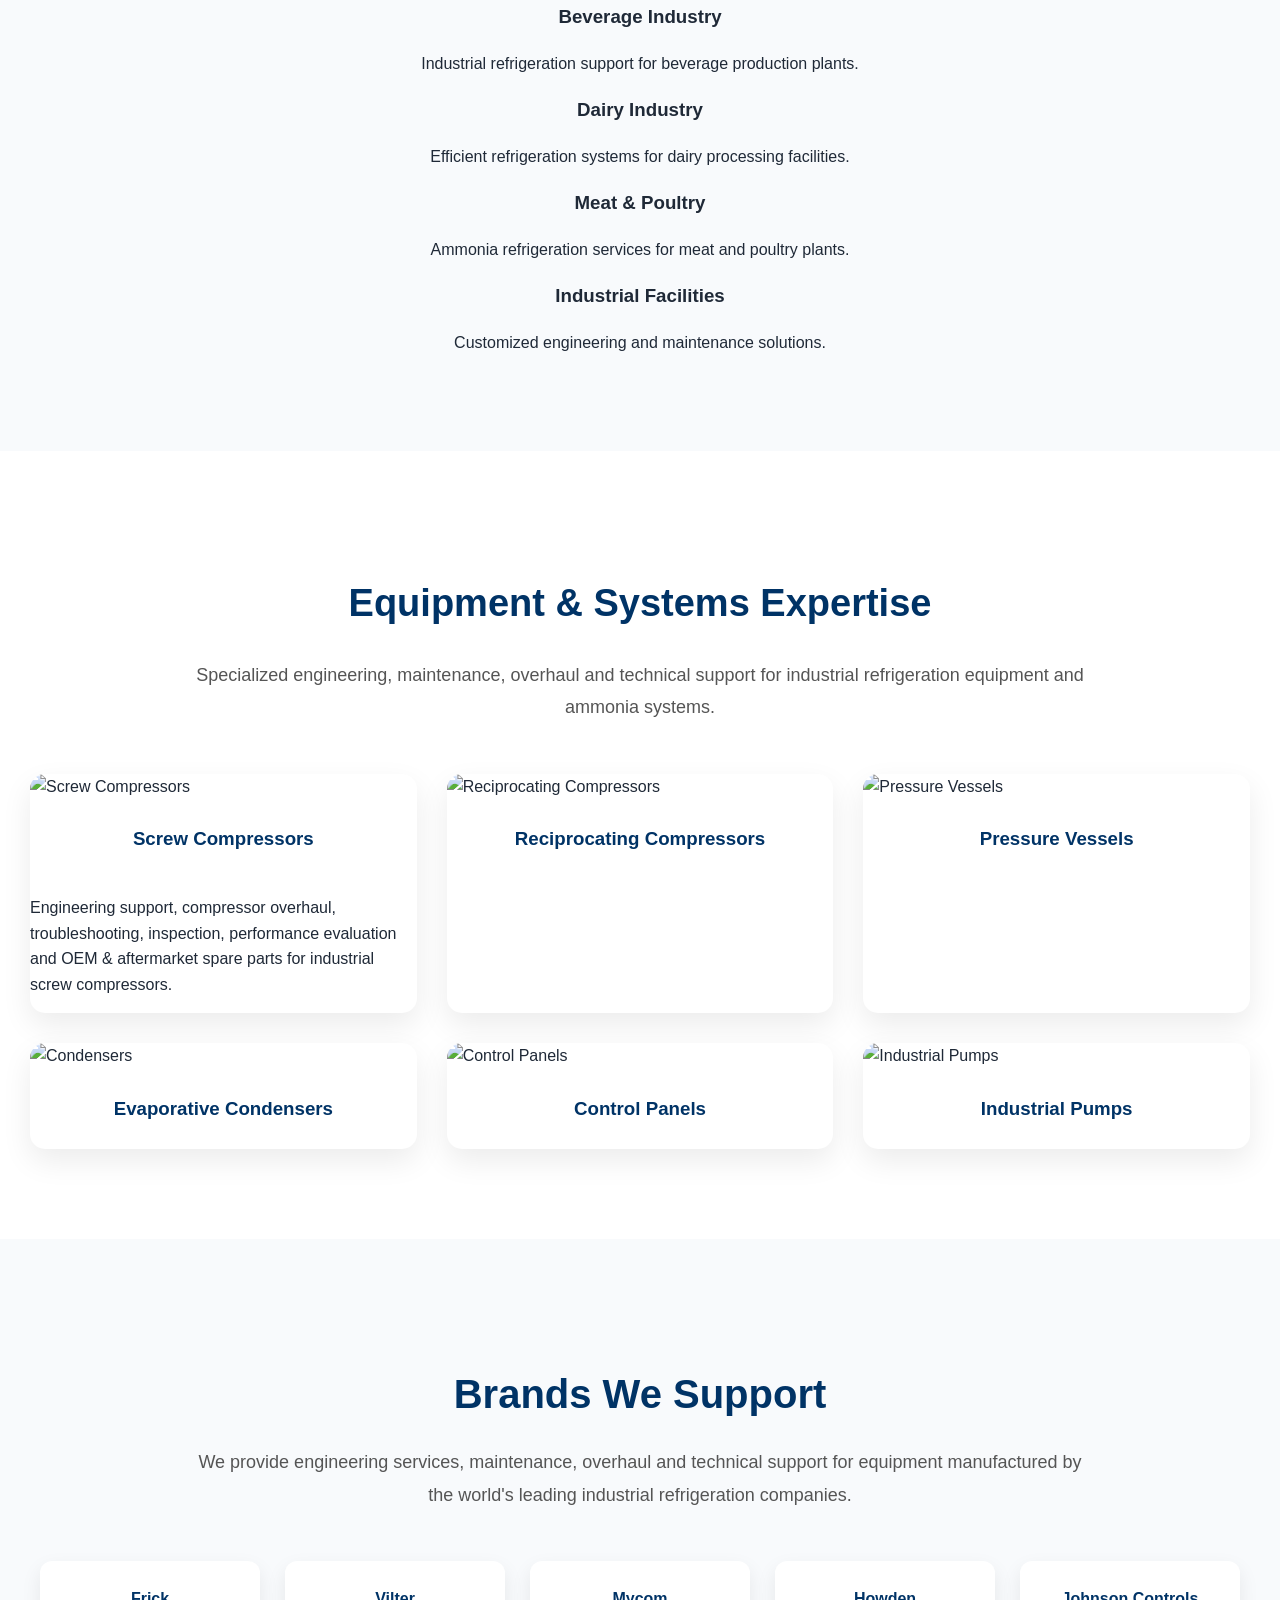
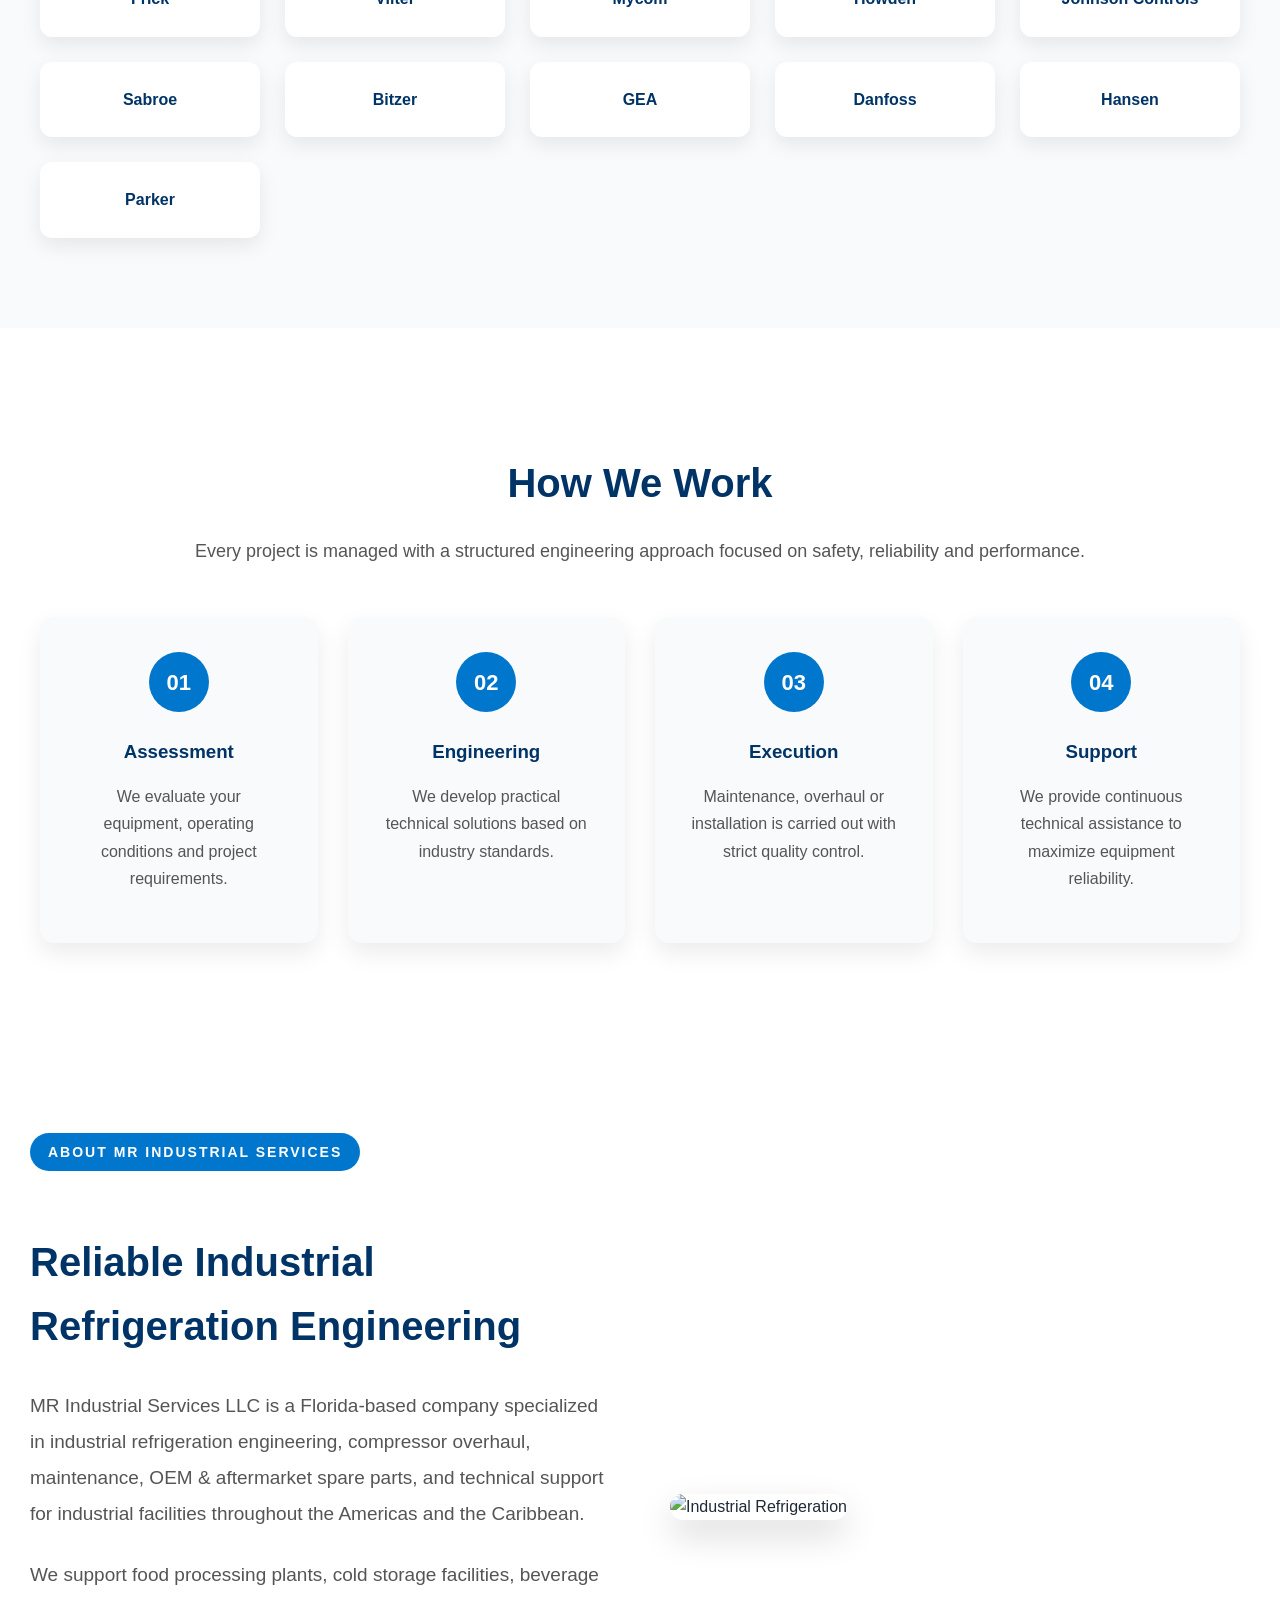
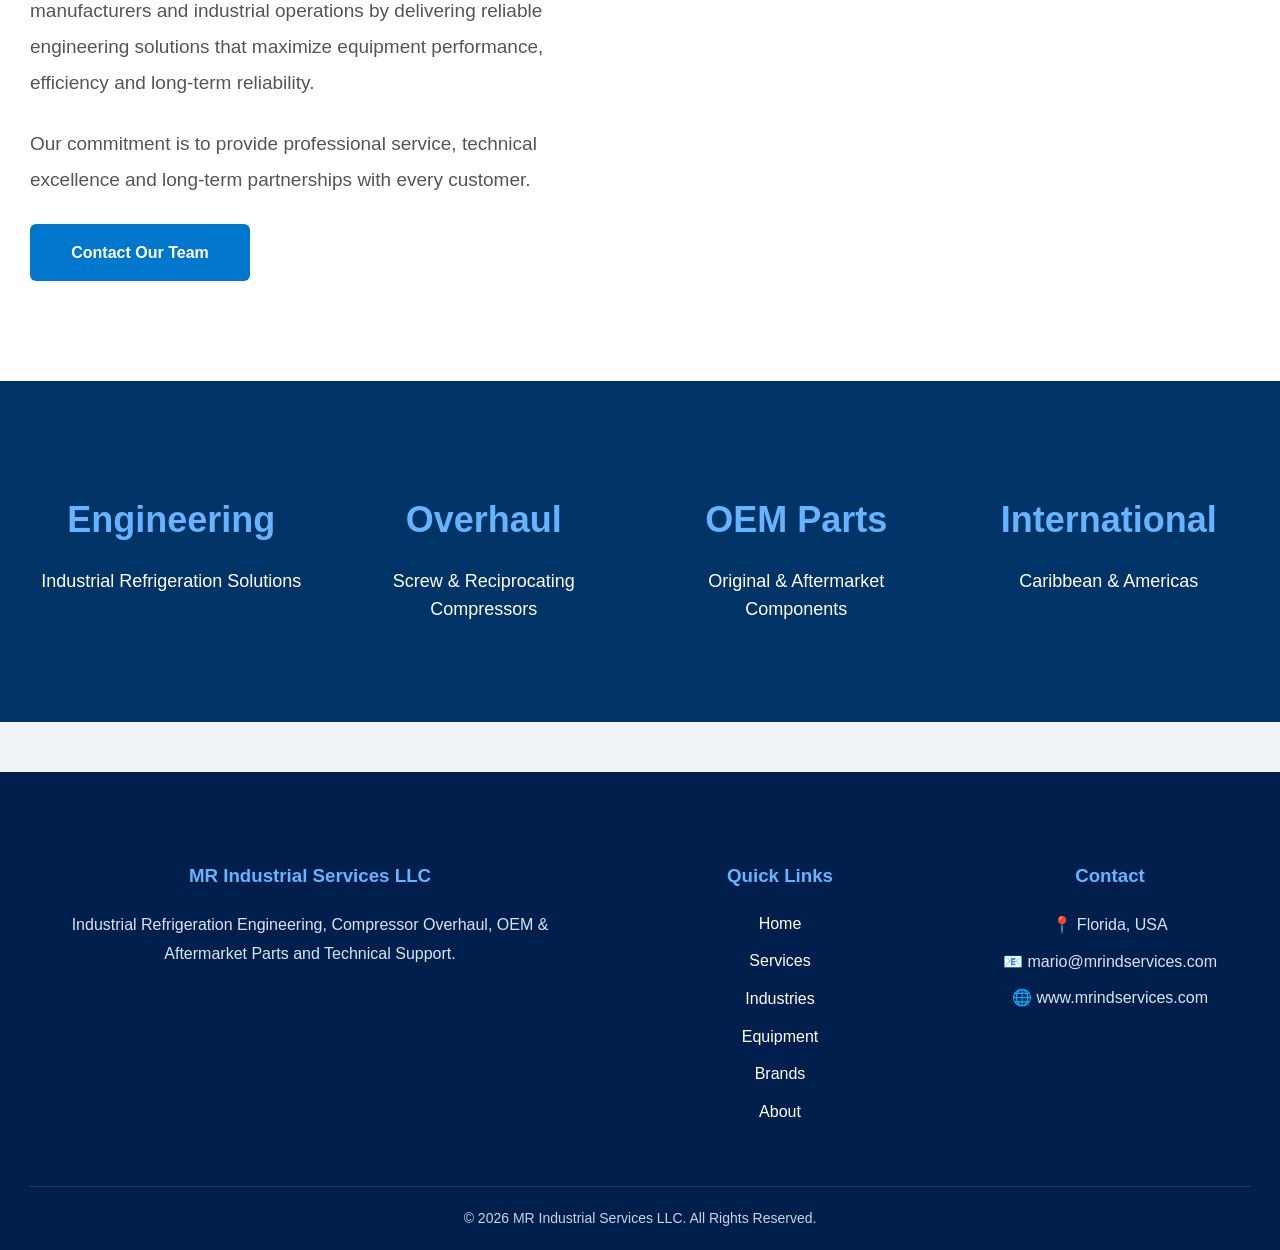
==== commit 46c29e45: "avance gusto2" ====
--- a/index.html
+++ b/index.html
@@ -10,6 +10,9 @@
 </head>
 
 <body>
+    <!-- ====================================== -->
+<!-- HEADER -->
+<!-- ====================================== -->
 
 <header>
 
@@ -20,14 +23,23 @@
     </div>
 
     <div class="nav-menu">
-        <a href="#">Home</a>
-        <a href="#">About</a>
-        <a href="#">Services</a>
-        <a href="#">Products</a>
-        <a href="#">Contact</a>
-    </div>
+   <a href="index.html">Home</a>
+
+<a href="#services">Services</a>
+
+<a href="#equipment">Equipment</a>
+
+<a href="#brands">Brands</a>
+
+<a href="engineering.html">Engineering</a>
+
+<a href="#contact">Contact</a>
+</div>
 
 </nav>
+<!-- ====================================== -->
+<!-- HERO -->
+<!-- ====================================== -->
 
     <section class="hero">
 
@@ -88,10 +100,15 @@
 
 </section>
 <main>
+    <!-- ====================================== -->
+<!-- CORE SERVICES -->
+<!-- ====================================== -->
 
 <section class="services" id="services">
 
     <h2>Our Services</h2>
+
+    <div class="service-container">
 
     <div class="service-box">
 
@@ -102,7 +119,7 @@
     <p>
         Engineering solutions for industrial refrigeration systems and industrial process applications.
     </p>
-    <a href="#" class="service-link">Learn More →</a>
+    <a href="engineering.html" class="service-link">Learn More →</a>
 
 </div>
 
@@ -115,7 +132,7 @@
     <p>
         Preventive and corrective maintenance focused on reliability, safety and maximum equipment performance.
     </p>
-    <a href="#" class="service-link">Learn More →</a>
+    <a href="maintenance.html" class="service-link">Learn More →</a>
 
 </div>
 
@@ -128,66 +145,97 @@
     <p>
         Complete overhaul, repair and performance restoration of screw and reciprocating compressors.
     </p>
-    <a href="#" class="service-link">Learn More →</a>
-
-</div>
-
-        <div class="service-box">
-            <h3>Parts Supply & Technical Support</h3>
-            <p>Industrial refrigeration parts sourcing and technical assistance.</p>
-        </div>
-
-    </div>
-
+    <a href="overhaul.html" class="service-link">Learn More →</a>
+
+</div>
+<div class="service-box">
+
+    <img src="images/services/parts.jpeg" alt="Industrial Refrigeration Parts">
+
+    <h3>OEM & Aftermarket Parts</h3>
+
+    <p>
+        Supply of OEM and high-quality aftermarket parts for industrial refrigeration systems, including compressors, valves, controls, filters, oil management components and technical support.
+    </p>
+
+    <a href="parts.html" class="service-link">Learn More →</a>
+
+</div>
+</div>
 </section>
 
 </main>
-<section class="highlights">
-
-    <div class="highlight-box">
-        <h3>Engineering</h3>
-        <p>Industrial Refrigeration Solutions</p>
-    </div>
-
-    <div class="highlight-box">
-        <h3>Overhaul</h3>
-        <p>Screw & Reciprocating Compressors</p>
-    </div>
-
-    <div class="service-box">
-
-    <img src="images/services/parts.jpeg" alt="Industrial Refrigeration Parts">
-
-    <h3>OEM & Aftermarket Parts</h3>
+
+<!-- ====================================== -->
+<!-- INDUSTRIES -->
+<!-- ====================================== -->
+<section class="industries" id="industries">
+
+<h2>Industries We Serve</h2>
+
+<div class="industries-grid">
+
+<div class="industry-card">
+<h3>Food Processing</h3>
+<p>Reliable refrigeration solutions for food manufacturing facilities.</p>
+</div>
+
+<div class="industry-card">
+<h3>Cold Storage</h3>
+<p>Engineering and maintenance for refrigerated warehouses.</p>
+</div>
+
+<div class="industry-card">
+<h3>Beverage Industry</h3>
+<p>Industrial refrigeration support for beverage production plants.</p>
+</div>
+
+<div class="industry-card">
+<h3>Dairy Industry</h3>
+<p>Efficient refrigeration systems for dairy processing facilities.</p>
+</div>
+
+<div class="industry-card">
+<h3>Meat & Poultry</h3>
+<p>Ammonia refrigeration services for meat and poultry plants.</p>
+</div>
+
+<div class="industry-card">
+<h3>Industrial Facilities</h3>
+<p>Customized engineering and maintenance solutions.</p>
+</div>
+
+</div>
+
+</section>
+<!-- ====================================== -->
+<!-- WHY CHOOSE MR -->
+<!-- ====================================== -->
+
+<!-- ====================================== -->
+<!-- EQUIPMENT -->
+<!-- ====================================== -->
+<section class="equipment" id="equipment">
+
+    <h2>Equipment & Systems Expertise</h2>
+
+<p class="equipment-intro">
+Specialized engineering, maintenance, overhaul and technical support for industrial refrigeration equipment and ammonia systems.
+</p>
+
+    <div class="equipment-grid">
+
+    <div class="equipment-card">
+
+    <img src="images/equipment/compressors/screw.jpeg" alt="Screw Compressors">
+
+    <h3>Screw Compressors</h3>
 
     <p>
-        Supply of OEM and high-quality aftermarket parts for industrial refrigeration systems.
-    </p>
-    <a href="#" class="service-link">Learn More →</a>
-
-</div>
-
-    <div class="highlight-box">
-        <h3>Technical Support</h3>
-        <p>Caribbean & Americas</p>
-    </div>
-
-</section>
-<section class="industries">
-
-    <h2>Industries We Serve</h2>
-
-</section>
-<section class="equipment">
-
-    <h2>Equipment We Service</h2>
-
-    <div class="equipment-grid">
-
-        <div class="equipment-card">
-            <img src="images/equipment/compressors/screw.jpeg" alt="Screw Compressors">
-            <h3>Screw Compressors</h3>
-        </div>
+        Engineering support, compressor overhaul, troubleshooting, inspection, performance evaluation and OEM & aftermarket spare parts for industrial screw compressors.
+    </p>
+
+</div>
 
         <div class="equipment-card">
             <img src="images/equipment/compressors/reciprocating.jpeg" alt="Reciprocating Compressors">
@@ -217,29 +265,190 @@
     </div>
 
 </section>
-<footer>
-
-    <h3>MR Industrial Services LLC</h3>
-
-    <p class="hero-subtitle">
-Reliable Industrial Refrigeration Engineering Solutions
+<section class="brands" id="brands">
+
+<h2>Brands We Support</h2>
+
+<p class="brands-intro">
+
+We provide engineering services, maintenance, overhaul and technical support for equipment manufactured by the world's leading industrial refrigeration companies.
+
 </p>
 
-<p class="hero-description">
-Engineering • Compressor Overhaul • OEM & Aftermarket Parts • Technical Support
+<div class="brands-grid">
+
+<div class="brand-item">Frick</div>
+
+<div class="brand-item">Vilter</div>
+
+<div class="brand-item">Mycom</div>
+
+<div class="brand-item">Howden</div>
+
+<div class="brand-item">Johnson Controls</div>
+
+<div class="brand-item">Sabroe</div>
+
+<div class="brand-item">Bitzer</div>
+
+<div class="brand-item">GEA</div>
+
+<div class="brand-item">Danfoss</div>
+
+<div class="brand-item">Hansen</div>
+
+<div class="brand-item">Parker</div>
+
+</div>
+
+</section>
+
+<section class="process">
+
+    <h2>How We Work</h2>
+
+    <p class="process-intro">
+        Every project is managed with a structured engineering approach focused on safety, reliability and performance.
+    </p>
+
+    <div class="process-grid">
+
+        <div class="process-card">
+            <div class="process-number">01</div>
+            <h3>Assessment</h3>
+            <p>We evaluate your equipment, operating conditions and project requirements.</p>
+        </div>
+
+        <div class="process-card">
+            <div class="process-number">02</div>
+            <h3>Engineering</h3>
+            <p>We develop practical technical solutions based on industry standards.</p>
+        </div>
+
+        <div class="process-card">
+            <div class="process-number">03</div>
+            <h3>Execution</h3>
+            <p>Maintenance, overhaul or installation is carried out with strict quality control.</p>
+        </div>
+
+        <div class="process-card">
+            <div class="process-number">04</div>
+            <h3>Support</h3>
+            <p>We provide continuous technical assistance to maximize equipment reliability.</p>
+        </div>
+
+    </div>
+
+</section>
+<section class="about-company" id="about">
+
+<div class="about-container">
+
+    <div class="about-text">
+
+        <span class="section-tag">ABOUT MR INDUSTRIAL SERVICES</span>
+
+        <h2>Reliable Industrial Refrigeration Engineering</h2>
+
+        <p>
+            MR Industrial Services LLC is a Florida-based company specialized in industrial refrigeration engineering, compressor overhaul, maintenance, OEM & aftermarket spare parts, and technical support for industrial facilities throughout the Americas and the Caribbean.
+        </p>
+
+        <p>
+            We support food processing plants, cold storage facilities, beverage manufacturers and industrial operations by delivering reliable engineering solutions that maximize equipment performance, efficiency and long-term reliability.
+        </p>
+
+        <p>
+            Our commitment is to provide professional service, technical excellence and long-term partnerships with every customer.
+        </p>
+
+        <a href="#contact" class="quote-button">
+            Contact Our Team
+        </a>
+
+    </div>
+
+    <div class="about-image">
+
+        <img src="images/about/company.jpg" alt="Industrial Refrigeration">
+
+    </div>
+</div>
+
+</section>
+<section class="stats">
+
+    <div class="stats-container">
+
+        <div class="stat-box">
+            <h2>Engineering</h2>
+            <p>Industrial Refrigeration Solutions</p>
+        </div>
+
+        <div class="stat-box">
+            <h2>Overhaul</h2>
+            <p>Screw & Reciprocating Compressors</p>
+        </div>
+
+        <div class="stat-box">
+            <h2>OEM Parts</h2>
+            <p>Original & Aftermarket Components</p>
+        </div>
+
+        <div class="stat-box">
+            <h2>International</h2>
+            <p>Caribbean & Americas</p>
+        </div>
+
+    </div>
+
+</section>
+<footer id="contact">
+
+<div class="footer-container">
+
+<div class="footer-column">
+
+<h3>MR Industrial Services LLC</h3>
+
+<p>
+Industrial Refrigeration Engineering, Compressor Overhaul, OEM & Aftermarket Parts and Technical Support.
 </p>
 
-    <p>
-        Email: mario@mrindservices.com
-    </p>
-
-    <p>
-        www.mrindservices.com
-    </p>
-
-    <p class="copyright">
-        © 2026 MR Industrial Services LLC. All rights reserved.
-    </p>
+</div>
+
+<div class="footer-column">
+
+<h3>Quick Links</h3>
+
+<a href="#">Home</a>
+<a href="#services">Services</a>
+<a href="#industries">Industries</a>
+<a href="#equipment">Equipment</a>
+<a href="#brands">Brands</a>
+<a href="#about">About</a>
+
+</div>
+
+<div class="footer-column">
+
+<h3>Contact</h3>
+
+<p>📍 Florida, USA</p>
+
+<p>📧 mario@mrindservices.com</p>
+
+<p>🌐 www.mrindservices.com</p>
+
+</div>
+
+</div>
+
+<div class="footer-bottom">
+
+© 2026 MR Industrial Services LLC. All Rights Reserved.
+
+</div>
 
 </footer>
 
--- a/style.css
+++ b/style.css
@@ -30,11 +30,22 @@
     font-size: 20px;
     margin-top: 15px;
 }nav{
+    position:fixed;
+    top:0;
+    left:0;
+    width:100%;
+
     background:#001f4d;
+
     display:flex;
     justify-content:space-between;
     align-items:center;
+
     padding:15px 40px;
+
+    z-index:9999;
+
+    box-shadow:0 4px 15px rgba(0,0,0,.15);
 }
 
 .nav-logo img{
@@ -42,11 +53,48 @@
 }
 
 .nav-menu a{
-    color:white;
+
+    position:relative;
+
+    color:white;
+
     text-decoration:none;
+
     margin-left:30px;
-    font-weight:bold;
+
+    font-weight:600;
+
     transition:.3s;
+
+    padding:8px 0;
+
+}
+.nav-menu a::after{
+
+    content:"";
+
+    position:absolute;
+
+    left:0;
+
+    bottom:-4px;
+
+    width:0;
+
+    height:3px;
+
+    background:#4da3ff;
+
+    transition:.35s;
+
+    border-radius:10px;
+
+}
+
+.nav-menu a:hover::after{
+
+    width:100%;
+
 }
 
 .nav-menu a:hover{
@@ -66,6 +114,7 @@
     text-align: center;
     color: white;
     padding: 40px;
+    padding-top:140px;
 }
 
 .hero img{
@@ -74,10 +123,6 @@
     margin-bottom:30px;
     filter:drop-shadow(0 10px 25px rgba(0,0,0,.35));
 }
-    width: 250px;
-    max-width: 80%;
-    margin-bottom: 20px;
-}
 
 .hero h1{
     max-width:900px;
@@ -85,22 +130,8 @@
     line-height:1.2;
     margin-bottom:20px;
 }
-    font-size: 36px;
-    margin-bottom: 10px;
-}
-
-.hero p{
-    max-width:850px;
-    font-size:22px;
-    line-height:1.7;
-}
-    font-size: 20px;
-}.hero-subtitle{
-    max-width:800px;
-    margin:20px auto;
-    line-height:1.8;
-    font-size:20px;
-}.quote-button{
+
+.quote-button{
     display:inline-block;
     min-width:220px;
     padding:16px 35px;
@@ -116,68 +147,81 @@
 .quote-button:hover{
     background:#005fa3;
 }.services{
-    max-width:1200px;
+    max-width:1300px;
     margin:auto;
-    padding:80px 30px;
-    text-align:center;
-}
-    padding: 50px 20px;
-    text-align: center;
-}
-
-.services h2 {
-    font-size: 32px;
-    margin-bottom: 30px;
-}
-
-.service-container {
-    display: flex;
-    flex-wrap: wrap;
-    justify-content: center;
-    gap: 20px;
+    padding:90px 30px;
+    text-align:center;
+}
+
+.services h2{
+    font-size:40px;
+    color:#003366;
+    margin-bottom:60px;
+}
+
+
+
+.service-container{
+
+display:grid;
+
+grid-template-columns:repeat(auto-fit,minmax(280px,1fr));
+
+gap:30px;
+
+max-width:1300px;
+
+margin:auto;
+
 }
 
 .service-box{
-    width:320px;
+
+    background:white;
+
+    border-radius:15px;
+
     overflow:hidden;
-    background:#ffffff;
-    border-radius:14px;
-    box-shadow:0 12px 30px rgba(0,0,0,.10);
-    transition:.35s;
-    border:none;
-    padding:0;
+
+    border-top:6px solid #0077cc;
+
+    box-shadow:0 12px 30px rgba(0,0,0,.08);
+
+    transition:all .35s ease;
+
+    width:100%;
+
 }
 
 .service-box:hover{
-    transform:translateY(-10px);
+
+    transform:translateY(-12px);
+
+    box-shadow:0 20px 45px rgba(0,0,0,.18);
+
 }
 
 .service-box img{
     width:100%;
-    height:220px;
+    height:240px;
     object-fit:cover;
     display:block;
 }
 
 .service-box h3{
     color:#003366;
-    font-size:24px;
+    font-size:26px;
+    font-weight:700;
     margin:25px 25px 15px;
 }
 
 .service-box p{
     margin:0 25px 30px;
-    line-height:1.7;
+    line-height:1.9;
     color:#555;
-}.service-box:hover{
-    transform:translateY(-8px);
-}
-
-.service-box h3{
-    color:#003366;
-    font-size:24px;
-    margin-bottom:18px;
-}footer {
+}
+
+footer {
     background-color: #0b1f3a;
     color: white;
     text-align: center;
@@ -259,7 +303,11 @@
 }
 
 .why-card:hover{
-    transform:translateY(-8px);
+
+    transform:translateY(-12px);
+
+    box-shadow:0 20px 45px rgba(0,0,0,.18);
+
 }
 
 .why-card h3{
@@ -344,10 +392,23 @@
 }
 
 .equipment h2{
+
     text-align:center;
     font-size:38px;
     color:#003366;
-    margin-bottom:50px;
+    margin-bottom:25px;
+
+}
+
+.equipment-intro{
+
+    max-width:900px;
+    margin:0 auto 50px;
+    text-align:center;
+    font-size:18px;
+    color:#555;
+    line-height:1.8;
+
 }
 
 .equipment-grid{
@@ -367,7 +428,11 @@
 }
 
 .equipment-card:hover{
-    transform:translateY(-10px);
+
+    transform:translateY(-12px);
+
+    box-shadow:0 20px 45px rgba(0,0,0,.18);
+
 }
 
 .equipment-card img{
@@ -398,4 +463,447 @@
 .service-link:hover{
     color:#003366;
     transform:translateX(8px);
+}/* ========================= */
+/* WHY COMPANIES CHOOSE US */
+/* ========================= */
+
+/* ================================= */
+/* ABOUT */
+/* ================================= */
+
+.about-company{
+
+background:#ffffff;
+
+padding:100px 30px;
+
+}
+
+.about-container{
+
+max-width:1300px;
+
+margin:auto;
+
+display:grid;
+
+grid-template-columns:1fr 1fr;
+
+gap:60px;
+
+align-items:center;
+
+}
+
+.about-text h2{
+    font-size:40px;
+    color:#003366;
+    margin-bottom:30px;
+}
+
+.section-tag{
+    display:inline-block;
+    padding:8px 18px;
+    background:#0077cc;
+    color:white;
+    font-size:14px;
+    font-weight:700;
+    letter-spacing:2px;
+    border-radius:40px;
+    margin-bottom:25px;
+    text-transform:uppercase;
+}
+
+.about-text p{
+
+font-size:19px;
+
+line-height:1.9;
+
+margin-bottom:25px;
+
+color:#555;
+
+}
+
+.about-image img{
+
+width:100%;
+
+border-radius:16px;
+
+box-shadow:0 15px 35px rgba(0,0,0,.15);
+
+}/* ================================= */
+/* COMPANY HIGHLIGHTS */
+/* ================================= */
+
+.stats{
+
+    background:#003366;
+    padding:80px 30px;
+
+}
+
+.stats-container{
+
+    max-width:1300px;
+    margin:auto;
+
+    display:grid;
+    grid-template-columns:repeat(4,1fr);
+
+    gap:30px;
+
+}
+
+.stat-box{
+
+    text-align:center;
+    color:white;
+
+}
+
+.stat-box h2{
+
+    color:#66b3ff;
+    font-size:36px;
+    margin-bottom:15px;
+
+}
+
+.stat-box p{
+
+    font-size:18px;
+    line-height:1.6;
+
+}/* ================================= */
+/* FOOTER */
+/* ================================= */
+
+footer{
+
+background:#001f4d;
+
+color:white;
+
+padding:70px 30px 20px;
+
+}
+
+.footer-container{
+
+max-width:1300px;
+
+margin:auto;
+
+display:grid;
+
+grid-template-columns:2fr 1fr 1fr;
+
+gap:50px;
+
+}
+
+.footer-column h3{
+
+margin-bottom:20px;
+
+color:#66b3ff;
+
+}
+
+.footer-column p{
+
+line-height:1.8;
+
+color:#d8e4ef;
+
+}
+
+.footer-column a{
+
+display:block;
+
+margin-bottom:12px;
+
+color:white;
+
+text-decoration:none;
+
+transition:.3s;
+
+}
+
+.footer-column a:hover{
+
+color:#66b3ff;
+
+padding-left:6px;
+
+}
+
+.footer-bottom{
+
+margin-top:50px;
+
+padding-top:20px;
+
+border-top:1px solid rgba(255,255,255,.15);
+
+text-align:center;
+
+color:#c7d4df;
+
+font-size:14px;
+
+}/* ================================= */
+/* CALL TO ACTION */
+/* ================================= */
+
+.cta-section{
+
+    background:#003366;
+    color:white;
+    padding:100px 30px;
+    text-align:center;
+
+}
+
+.cta-container{
+
+    max-width:900px;
+    margin:auto;
+
+}
+
+.cta-container h2{
+
+    font-size:42px;
+    margin-bottom:25px;
+
+}
+
+.cta-container p{
+
+    font-size:20px;
+    line-height:1.9;
+    margin-bottom:40px;
+    color:#d8e4ef;
+
+}
+
+.cta-buttons .quote-button,
+.cta-buttons .learn-button{
+
+    min-width:180px;
+    padding:14px 28px;
+    margin:0;
+    font-size:16px;
+
+}
+
+@media (max-width:768px){
+
+nav{
+
+    flex-direction:column;
+    padding:20px;
+
+}
+
+.nav-menu{
+
+    margin-top:20px;
+
+    display:flex;
+    flex-wrap:wrap;
+    justify-content:center;
+    gap:15px;
+
+}
+
+.nav-menu a{
+
+    margin:0;
+
+}
+
+.hero{
+
+    min-height:auto;
+
+    padding:140px 20px 80px;
+
+}
+
+.hero h1{
+
+    font-size:36px;
+
+}
+
+.hero-subtitle{
+
+    font-size:20px;
+
+}
+
+.hero-buttons{
+
+    flex-direction:column;
+
+}
+
+.service-container,
+.why-container,
+.equipment-grid,
+.brands-grid,
+.stats-container,
+.footer-container{
+
+    grid-template-columns:1fr;
+
+}
+
+.service-box{
+
+    width:100%;
+
+}
+
+.about-container{
+
+    grid-template-columns:1fr;
+
+}
+
+.about-image{
+
+    order:-1;
+
+}
+
+.footer-container{
+
+    text-align:center;
+
+}
+
+}
+
+/* ================================= */
+/* BRANDS */
+/* ================================= */
+
+.brands{
+    padding:90px 30px;
+    background:#f8fafc;
+    text-align:center;
+}
+
+.brands h2{
+    font-size:40px;
+    color:#003366;
+    margin-bottom:20px;
+}
+
+.brands-intro{
+    max-width:900px;
+    margin:0 auto 50px;
+    color:#555;
+    font-size:18px;
+    line-height:1.8;
+}
+
+.brands-grid{
+    max-width:1200px;
+    margin:auto;
+    display:grid;
+    grid-template-columns:repeat(auto-fit,minmax(180px,1fr));
+    gap:25px;
+}
+
+.brand-item{
+    background:white;
+    padding:25px;
+    border-radius:12px;
+    font-weight:700;
+    color:#003366;
+    box-shadow:0 8px 20px rgba(0,0,0,.08);
+    transition:.3s;
+}
+
+.brand-item:hover{
+    background:#003366;
+    color:white;
+    transform:translateY(-6px);
+}
+
+/* ================================= */
+/* PROCESS */
+/* ================================= */
+
+.process{
+    padding:90px 30px;
+    background:white;
+    text-align:center;
+}
+
+.process h2{
+    font-size:40px;
+    color:#003366;
+    margin-bottom:20px;
+}
+
+.process-intro{
+    max-width:900px;
+    margin:0 auto 50px;
+    color:#555;
+    line-height:1.8;
+    font-size:18px;
+}
+
+.process-grid{
+    max-width:1200px;
+    margin:auto;
+    display:grid;
+    grid-template-columns:repeat(auto-fit,minmax(240px,1fr));
+    gap:30px;
+}
+
+.process-card{
+    background:#f8fafc;
+    border-radius:14px;
+    padding:35px;
+    box-shadow:0 10px 25px rgba(0,0,0,.08);
+    transition:.3s;
+}
+
+.process-card:hover{
+    transform:translateY(-8px);
+}
+
+.process-number{
+    width:60px;
+    height:60px;
+    margin:0 auto 25px;
+    border-radius:50%;
+    background:#0077cc;
+    color:white;
+    display:flex;
+    justify-content:center;
+    align-items:center;
+    font-size:22px;
+    font-weight:bold;
+}
+
+.process-card h3{
+    color:#003366;
+    margin-bottom:15px;
+}
+
+.process-card p{
+    color:#555;
+    line-height:1.7;
 }
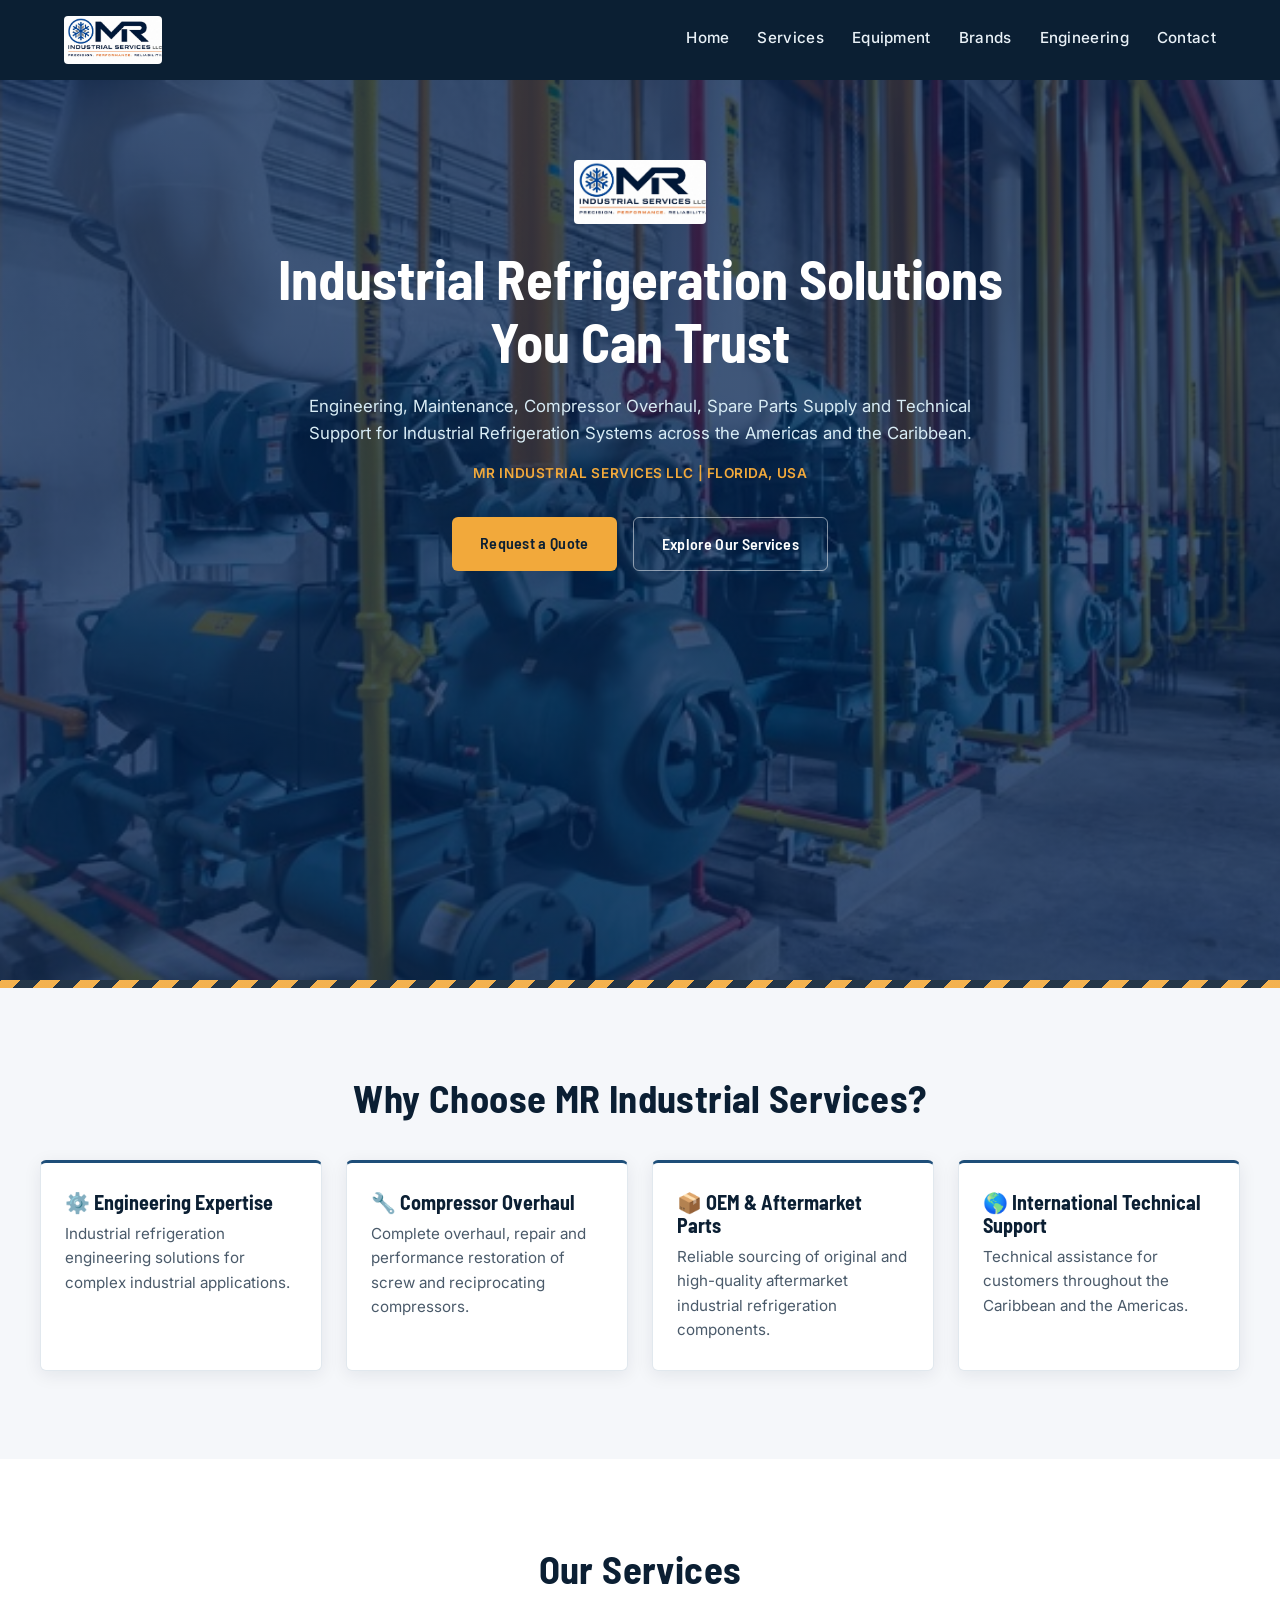
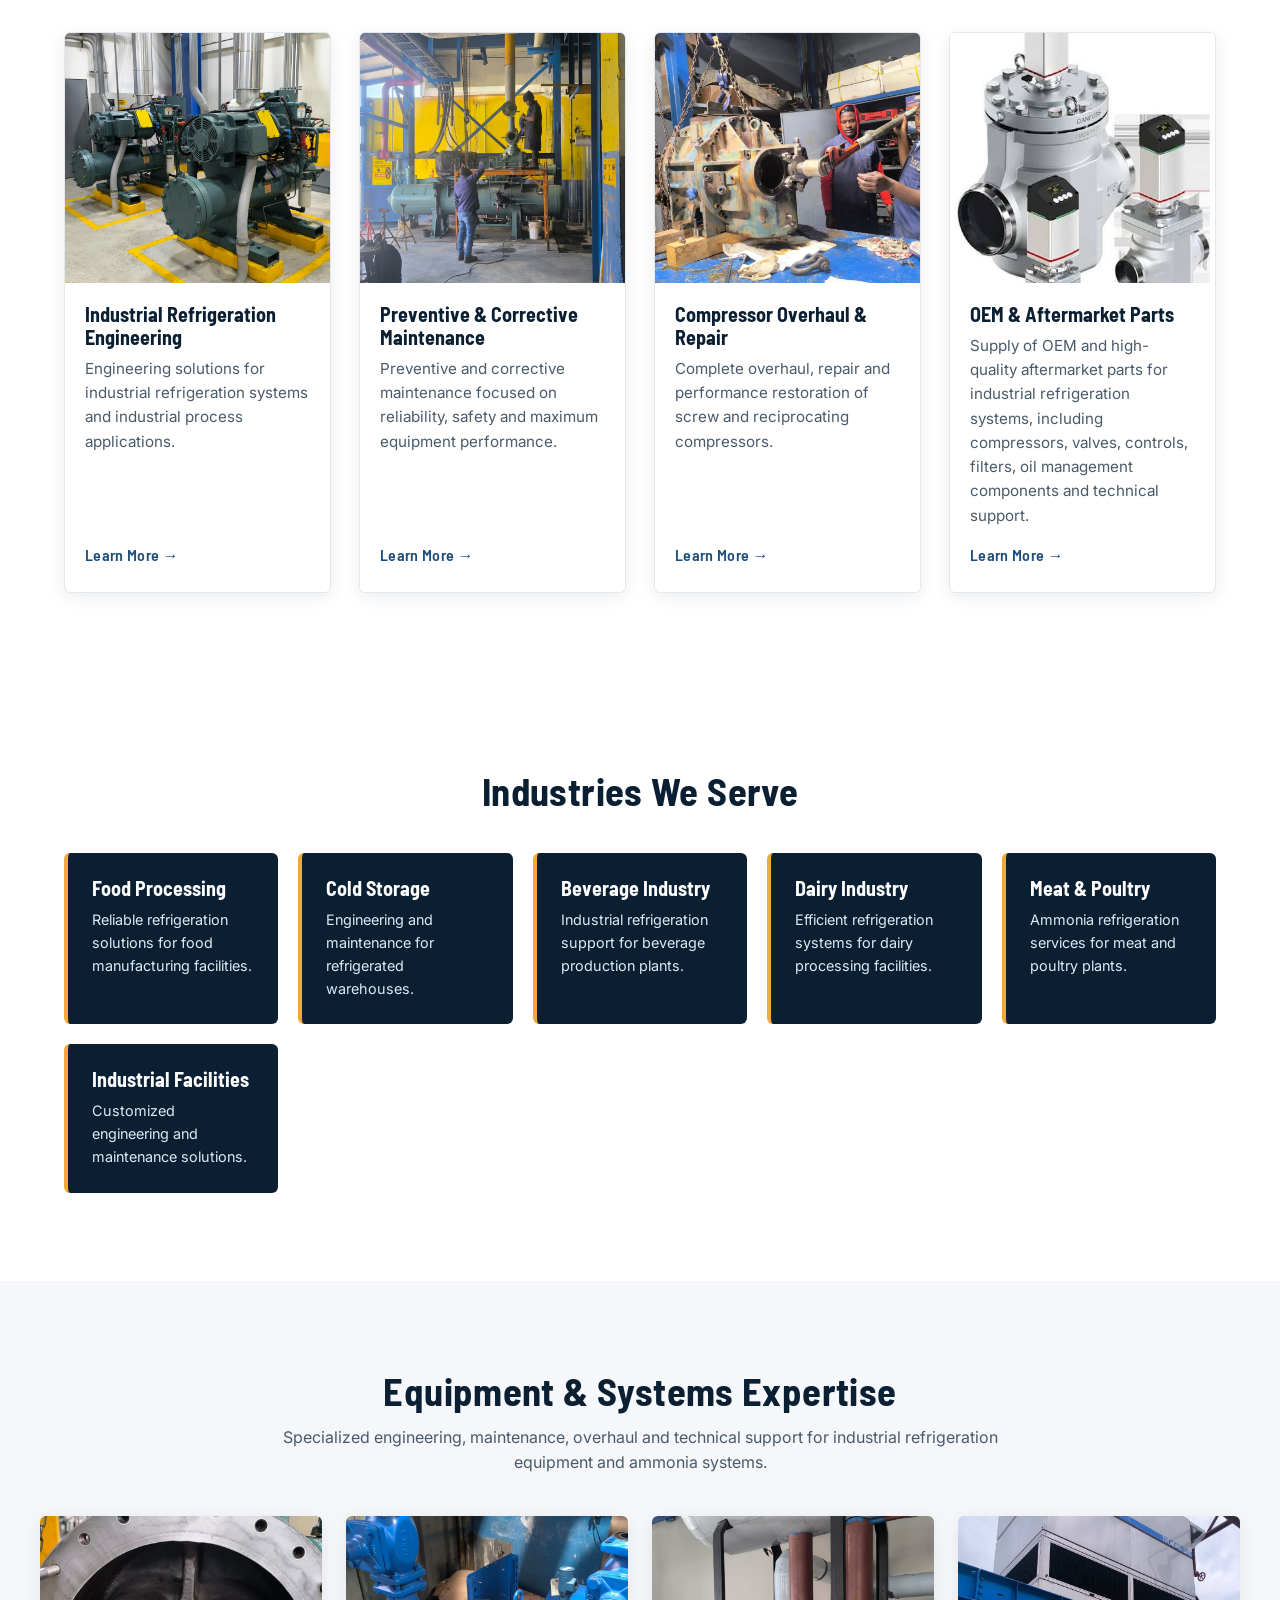
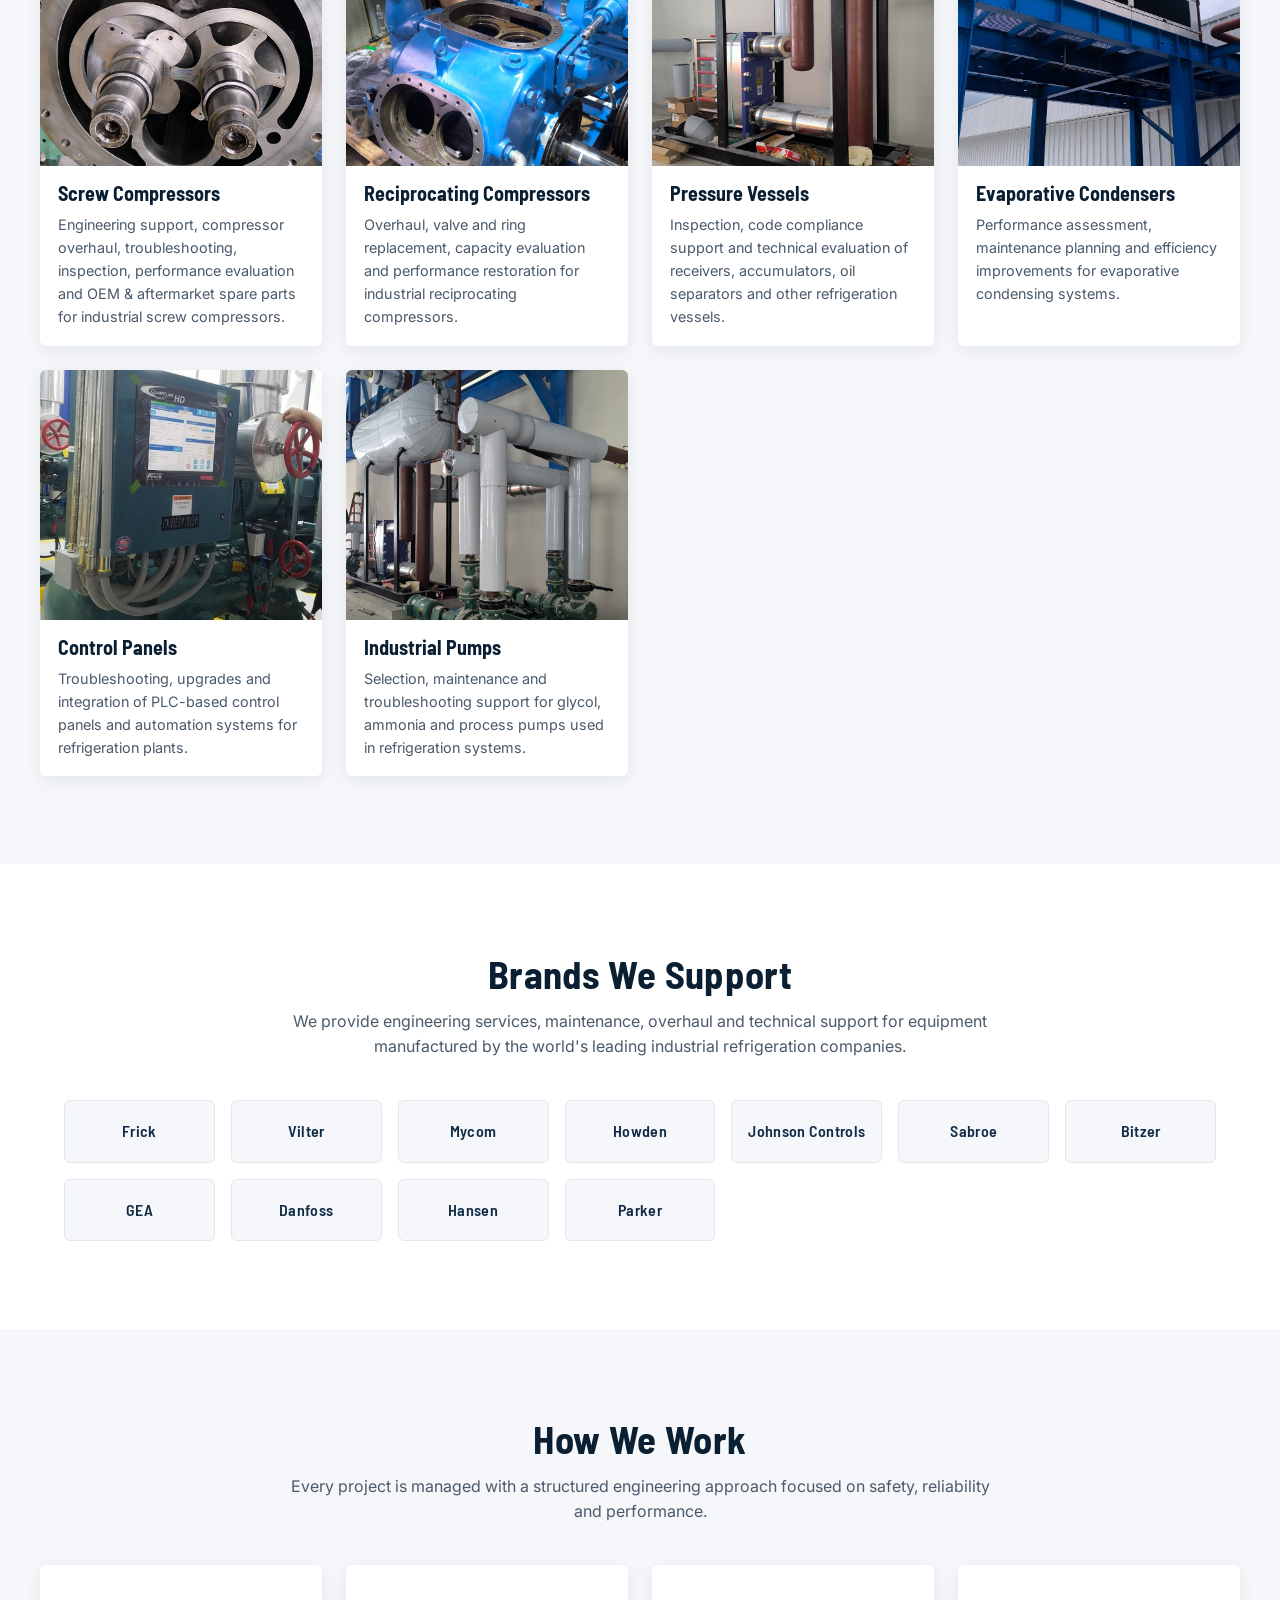
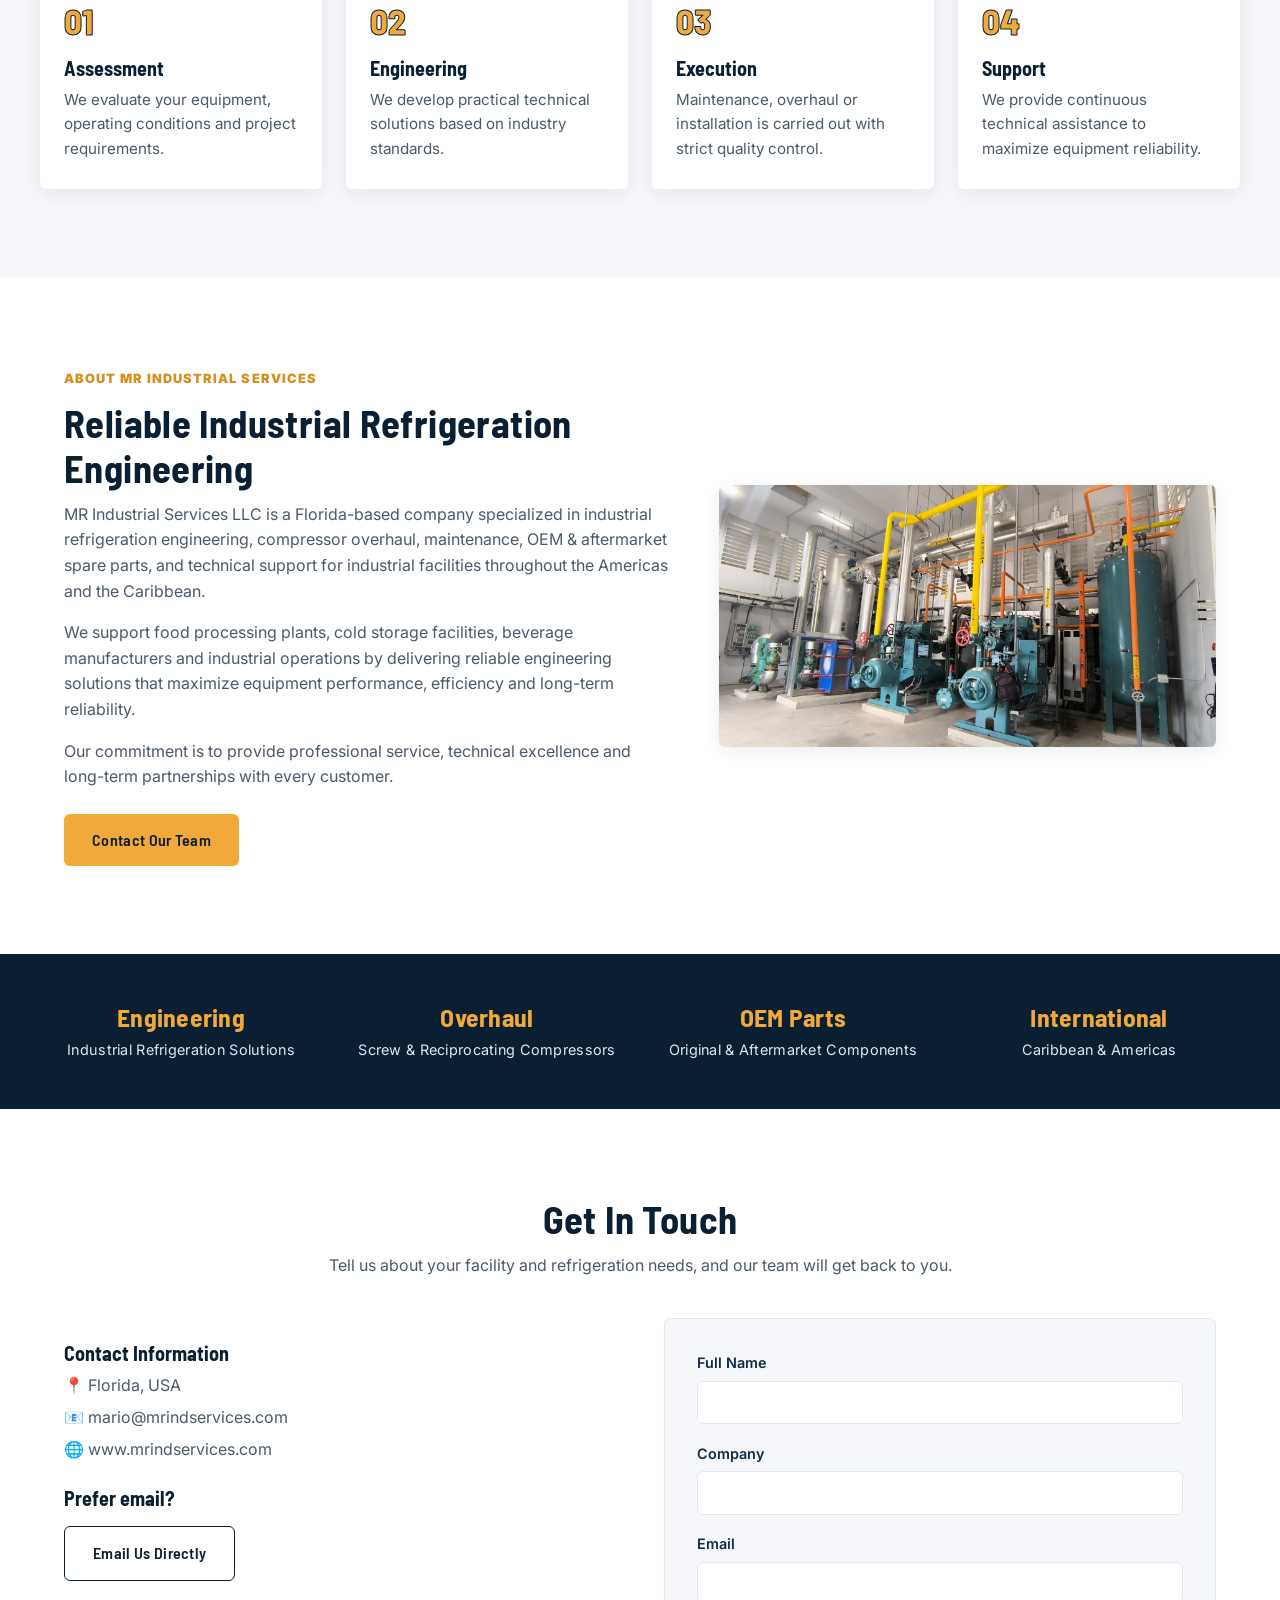
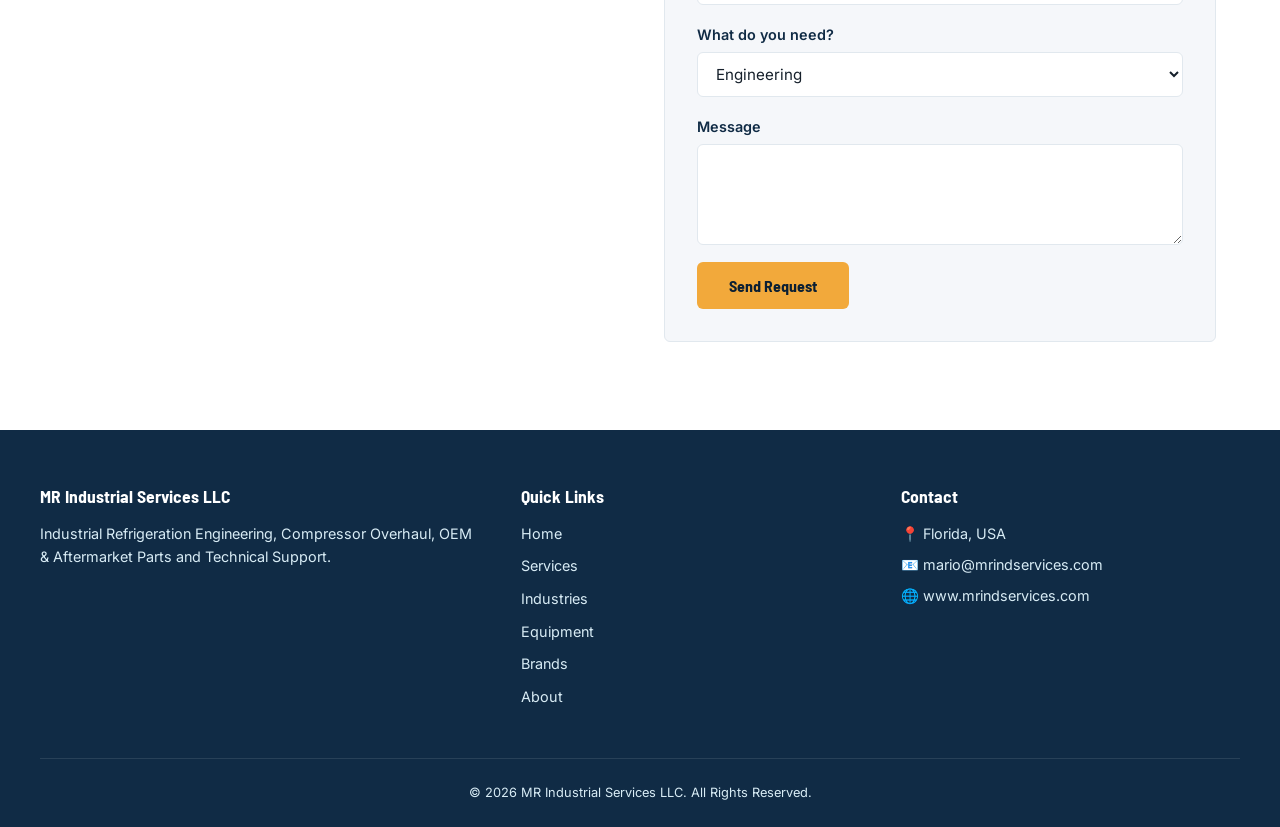
==== commit 9675c069: "Final page" ====
--- a/index.html
+++ b/index.html
@@ -1,456 +1,405 @@
 <!DOCTYPE html>
 <html lang="en">
 <head>
-    <meta charset="UTF-8">
-    <meta name="viewport" content="width=device-width, initial-scale=1.0">
-    <title>MR Industrial Services LLC</title>
-
-    <link rel="stylesheet" href="style.css">
-
+<meta charset="UTF-8">
+<meta name="viewport" content="width=device-width, initial-scale=1.0">
+<title>MR Industrial Services LLC | Industrial Refrigeration Engineering</title>
+<meta name="description" content="Engineering, maintenance, compressor overhaul, OEM & aftermarket spare parts and technical support for industrial refrigeration systems across the Americas and the Caribbean.">
+<link rel="canonical" href="https://www.mrindservices.com/">
+
+<!-- Open Graph / social preview -->
+<meta property="og:type" content="website">
+<meta property="og:title" content="MR Industrial Services LLC | Industrial Refrigeration Engineering">
+<meta property="og:description" content="Engineering, maintenance, compressor overhaul, OEM & aftermarket spare parts and technical support for industrial refrigeration systems across the Americas and the Caribbean.">
+<meta property="og:url" content="https://www.mrindservices.com/">
+<meta property="og:image" content="https://www.mrindservices.com/logo.jpeg">
+<meta name="twitter:card" content="summary_large_image">
+
+<link rel="icon" href="logo.jpeg" type="image/jpeg">
+<link rel="stylesheet" href="style.css">
 </head>
-
 <body>
-    <!-- ====================================== -->
+
+<!-- ====================================== -->
 <!-- HEADER -->
 <!-- ====================================== -->
-
 <header>
-
-    <nav>
-
-    <div class="nav-logo">
-        <img src="logo.jpeg" alt="MR Industrial Services">
-    </div>
-
-    <div class="nav-menu">
-   <a href="index.html">Home</a>
-
+<nav>
+<div class="nav-logo">
+<img src="logo.jpeg" alt="MR Industrial Services">
+</div>
+<div class="nav-menu">
+<a href="index.html">Home</a>
 <a href="#services">Services</a>
-
 <a href="#equipment">Equipment</a>
-
 <a href="#brands">Brands</a>
-
 <a href="engineering.html">Engineering</a>
-
 <a href="#contact">Contact</a>
 </div>
-
 </nav>
+
 <!-- ====================================== -->
 <!-- HERO -->
 <!-- ====================================== -->
-
-    <section class="hero">
-
-        <img src="logo.jpeg" alt="MR Industrial Services LLC Logo">
-
-       <h1>Industrial Refrigeration Solutions You Can Trust</h1>
-
-        <p class="hero-subtitle">
+<section class="hero">
+<img src="logo.jpeg" alt="MR Industrial Services LLC Logo">
+<h1>Industrial Refrigeration Solutions You Can Trust</h1>
+<p class="hero-subtitle">
 Engineering, Maintenance, Compressor Overhaul, Spare Parts Supply and Technical Support for Industrial Refrigeration Systems across the Americas and the Caribbean.
 </p>
 <p class="hero-company">
 MR Industrial Services LLC | Florida, USA
 </p>
-
 <div class="hero-buttons">
-
-    <a href="mailto:mario@mrindservices.com" class="quote-button">
+<a href="#contact" class="quote-button">
 Request a Quote
 </a>
 <a href="#services" class="learn-button">
 Explore Our Services
 </a>
-
-    <a href="#services" class="service-button">Our Services</a>
-
-</div>
-
-    </section>
-
+</div>
+</section>
 </header>
+
+<div class="stripe-divider"></div>
+
 <section class="why-us">
-
-    <h2>Why Choose MR Industrial Services?</h2>
-
-    <div class="why-container">
-
-        <div class="why-card">
-            <h3>⚙️ Engineering Expertise</h3>
-            <p>Industrial refrigeration engineering solutions for complex industrial applications.</p>
-        </div>
-
-        <div class="why-card">
-            <h3>🔧 Compressor Overhaul</h3>
-            <p>Complete overhaul, repair and performance restoration of screw and reciprocating compressors.</p>
-        </div>
-
-        <div class="why-card">
-            <h3>📦 OEM & Aftermarket Parts</h3>
-            <p>Reliable sourcing of original and high-quality aftermarket industrial refrigeration components.</p>
-        </div>
-
-        <div class="why-card">
-            <h3>🌎 International Technical Support</h3>
-            <p>Technical assistance for customers throughout the Caribbean and the Americas.</p>
-        </div>
-
-    </div>
-
-</section>
+<h2>Why Choose MR Industrial Services?</h2>
+<div class="why-container">
+<div class="why-card">
+<h3>⚙️ Engineering Expertise</h3>
+<p>Industrial refrigeration engineering solutions for complex industrial applications.</p>
+</div>
+<div class="why-card">
+<h3>🔧 Compressor Overhaul</h3>
+<p>Complete overhaul, repair and performance restoration of screw and reciprocating compressors.</p>
+</div>
+<div class="why-card">
+<h3>📦 OEM & Aftermarket Parts</h3>
+<p>Reliable sourcing of original and high-quality aftermarket industrial refrigeration components.</p>
+</div>
+<div class="why-card">
+<h3>🌎 International Technical Support</h3>
+<p>Technical assistance for customers throughout the Caribbean and the Americas.</p>
+</div>
+</div>
+</section>
+
 <main>
-    <!-- ====================================== -->
+<!-- ====================================== -->
 <!-- CORE SERVICES -->
 <!-- ====================================== -->
-
 <section class="services" id="services">
-
-    <h2>Our Services</h2>
-
-    <div class="service-container">
-
-    <div class="service-box">
-
-    <img src="images/services/engineering.jpeg" alt="Industrial Refrigeration Engineering">
-
-    <h3>Industrial Refrigeration Engineering</h3>
-
-    <p>
-        Engineering solutions for industrial refrigeration systems and industrial process applications.
-    </p>
-    <a href="engineering.html" class="service-link">Learn More →</a>
-
-</div>
-
-        <div class="service-box">
-
-    <img src="images/services/maintenance.jpeg" alt="Industrial Maintenance">
-
-    <h3>Preventive & Corrective Maintenance</h3>
-
-    <p>
-        Preventive and corrective maintenance focused on reliability, safety and maximum equipment performance.
-    </p>
-    <a href="maintenance.html" class="service-link">Learn More →</a>
-
-</div>
-
-        <div class="service-box">
-
-    <img src="images/services/overhaul.jpeg" alt="Compressor Overhaul">
-
-    <h3>Compressor Overhaul & Repair</h3>
-
-    <p>
-        Complete overhaul, repair and performance restoration of screw and reciprocating compressors.
-    </p>
-    <a href="overhaul.html" class="service-link">Learn More →</a>
-
-</div>
+<h2>Our Services</h2>
+<div class="service-container">
 <div class="service-box">
-
-    <img src="images/services/parts.jpeg" alt="Industrial Refrigeration Parts">
-
-    <h3>OEM & Aftermarket Parts</h3>
-
-    <p>
-        Supply of OEM and high-quality aftermarket parts for industrial refrigeration systems, including compressors, valves, controls, filters, oil management components and technical support.
-    </p>
-
-    <a href="parts.html" class="service-link">Learn More →</a>
-
-</div>
-</div>
-</section>
-
+<img src="images/services/engineering.jpeg" alt="Industrial Refrigeration Engineering">
+<h3>Industrial Refrigeration Engineering</h3>
+<p>
+Engineering solutions for industrial refrigeration systems and industrial process applications.
+</p>
+<a href="engineering.html" class="service-link">Learn More →</a>
+</div>
+<div class="service-box">
+<img src="images/services/maintenance.jpeg" alt="Industrial Maintenance">
+<h3>Preventive & Corrective Maintenance</h3>
+<p>
+Preventive and corrective maintenance focused on reliability, safety and maximum equipment performance.
+</p>
+<a href="maintenance.html" class="service-link">Learn More →</a>
+</div>
+<div class="service-box">
+<img src="images/services/overhaul.jpeg" alt="Compressor Overhaul">
+<h3>Compressor Overhaul & Repair</h3>
+<p>
+Complete overhaul, repair and performance restoration of screw and reciprocating compressors.
+</p>
+<a href="overhaul.html" class="service-link">Learn More →</a>
+</div>
+<div class="service-box">
+<img src="images/services/parts.jpeg" alt="Industrial Refrigeration Parts">
+<h3>OEM & Aftermarket Parts</h3>
+<p>
+Supply of OEM and high-quality aftermarket parts for industrial refrigeration systems, including compressors, valves, controls, filters, oil management components and technical support.
+</p>
+<a href="parts.html" class="service-link">Learn More →</a>
+</div>
+</div>
+</section>
 </main>
 
 <!-- ====================================== -->
 <!-- INDUSTRIES -->
 <!-- ====================================== -->
 <section class="industries" id="industries">
-
 <h2>Industries We Serve</h2>
-
 <div class="industries-grid">
-
 <div class="industry-card">
 <h3>Food Processing</h3>
 <p>Reliable refrigeration solutions for food manufacturing facilities.</p>
 </div>
-
 <div class="industry-card">
 <h3>Cold Storage</h3>
 <p>Engineering and maintenance for refrigerated warehouses.</p>
 </div>
-
 <div class="industry-card">
 <h3>Beverage Industry</h3>
 <p>Industrial refrigeration support for beverage production plants.</p>
 </div>
-
 <div class="industry-card">
 <h3>Dairy Industry</h3>
 <p>Efficient refrigeration systems for dairy processing facilities.</p>
 </div>
-
 <div class="industry-card">
 <h3>Meat & Poultry</h3>
 <p>Ammonia refrigeration services for meat and poultry plants.</p>
 </div>
-
 <div class="industry-card">
 <h3>Industrial Facilities</h3>
 <p>Customized engineering and maintenance solutions.</p>
 </div>
-
-</div>
-
-</section>
-<!-- ====================================== -->
-<!-- WHY CHOOSE MR -->
-<!-- ====================================== -->
+</div>
+</section>
 
 <!-- ====================================== -->
 <!-- EQUIPMENT -->
 <!-- ====================================== -->
 <section class="equipment" id="equipment">
-
-    <h2>Equipment & Systems Expertise</h2>
-
+<h2>Equipment & Systems Expertise</h2>
 <p class="equipment-intro">
 Specialized engineering, maintenance, overhaul and technical support for industrial refrigeration equipment and ammonia systems.
 </p>
-
-    <div class="equipment-grid">
-
-    <div class="equipment-card">
-
-    <img src="images/equipment/compressors/screw.jpeg" alt="Screw Compressors">
-
-    <h3>Screw Compressors</h3>
-
-    <p>
-        Engineering support, compressor overhaul, troubleshooting, inspection, performance evaluation and OEM & aftermarket spare parts for industrial screw compressors.
-    </p>
-
-</div>
-
-        <div class="equipment-card">
-            <img src="images/equipment/compressors/reciprocating.jpeg" alt="Reciprocating Compressors">
-            <h3>Reciprocating Compressors</h3>
-        </div>
-
-        <div class="equipment-card">
-            <img src="images/equipment/pressure-vessels/vessel.jpeg" alt="Pressure Vessels">
-            <h3>Pressure Vessels</h3>
-        </div>
-
-        <div class="equipment-card">
-            <img src="images/equipment/condensers/condenser.jpeg" alt="Condensers">
-            <h3>Evaporative Condensers</h3>
-        </div>
-
-        <div class="equipment-card">
-            <img src="images/equipment/control-panels/panel.jpeg" alt="Control Panels">
-            <h3>Control Panels</h3>
-        </div>
-
-        <div class="equipment-card">
-            <img src="images/equipment/pumps/pump.jpeg" alt="Industrial Pumps">
-            <h3>Industrial Pumps</h3>
-        </div>
-
-    </div>
-
-</section>
+<div class="equipment-grid">
+<div class="equipment-card">
+<img src="images/equipment/compressors/screw.jpeg" alt="Screw Compressors">
+<h3>Screw Compressors</h3>
+<p>
+Engineering support, compressor overhaul, troubleshooting, inspection, performance evaluation and OEM & aftermarket spare parts for industrial screw compressors.
+</p>
+</div>
+<div class="equipment-card">
+<img src="images/equipment/compressors/reciprocating.jpeg" alt="Reciprocating Compressors">
+<h3>Reciprocating Compressors</h3>
+<p>
+Overhaul, valve and ring replacement, capacity evaluation and performance restoration for industrial reciprocating compressors.
+</p>
+</div>
+<div class="equipment-card">
+<img src="images/equipment/pressure-vessels/vessel.jpeg" alt="Pressure Vessels">
+<h3>Pressure Vessels</h3>
+<p>
+Inspection, code compliance support and technical evaluation of receivers, accumulators, oil separators and other refrigeration vessels.
+</p>
+</div>
+<div class="equipment-card">
+<img src="images/equipment/condensers/condenser.jpeg" alt="Condensers">
+<h3>Evaporative Condensers</h3>
+<p>
+Performance assessment, maintenance planning and efficiency improvements for evaporative condensing systems.
+</p>
+</div>
+<div class="equipment-card">
+<img src="images/equipment/control-panels/panel.jpeg" alt="Control Panels">
+<h3>Control Panels</h3>
+<p>
+Troubleshooting, upgrades and integration of PLC-based control panels and automation systems for refrigeration plants.
+</p>
+</div>
+<div class="equipment-card">
+<img src="images/equipment/pumps/pump.jpeg" alt="Industrial Pumps">
+<h3>Industrial Pumps</h3>
+<p>
+Selection, maintenance and troubleshooting support for glycol, ammonia and process pumps used in refrigeration systems.
+</p>
+</div>
+</div>
+</section>
+
 <section class="brands" id="brands">
-
 <h2>Brands We Support</h2>
-
 <p class="brands-intro">
-
 We provide engineering services, maintenance, overhaul and technical support for equipment manufactured by the world's leading industrial refrigeration companies.
-
-</p>
-
+</p>
 <div class="brands-grid">
-
 <div class="brand-item">Frick</div>
-
 <div class="brand-item">Vilter</div>
-
 <div class="brand-item">Mycom</div>
-
 <div class="brand-item">Howden</div>
-
 <div class="brand-item">Johnson Controls</div>
-
 <div class="brand-item">Sabroe</div>
-
 <div class="brand-item">Bitzer</div>
-
 <div class="brand-item">GEA</div>
-
 <div class="brand-item">Danfoss</div>
-
 <div class="brand-item">Hansen</div>
-
 <div class="brand-item">Parker</div>
-
-</div>
-
+</div>
 </section>
 
 <section class="process">
-
-    <h2>How We Work</h2>
-
-    <p class="process-intro">
-        Every project is managed with a structured engineering approach focused on safety, reliability and performance.
-    </p>
-
-    <div class="process-grid">
-
-        <div class="process-card">
-            <div class="process-number">01</div>
-            <h3>Assessment</h3>
-            <p>We evaluate your equipment, operating conditions and project requirements.</p>
-        </div>
-
-        <div class="process-card">
-            <div class="process-number">02</div>
-            <h3>Engineering</h3>
-            <p>We develop practical technical solutions based on industry standards.</p>
-        </div>
-
-        <div class="process-card">
-            <div class="process-number">03</div>
-            <h3>Execution</h3>
-            <p>Maintenance, overhaul or installation is carried out with strict quality control.</p>
-        </div>
-
-        <div class="process-card">
-            <div class="process-number">04</div>
-            <h3>Support</h3>
-            <p>We provide continuous technical assistance to maximize equipment reliability.</p>
-        </div>
-
-    </div>
-
-</section>
+<h2>How We Work</h2>
+<p class="process-intro">
+Every project is managed with a structured engineering approach focused on safety, reliability and performance.
+</p>
+<div class="process-grid">
+<div class="process-card">
+<div class="process-number">01</div>
+<h3>Assessment</h3>
+<p>We evaluate your equipment, operating conditions and project requirements.</p>
+</div>
+<div class="process-card">
+<div class="process-number">02</div>
+<h3>Engineering</h3>
+<p>We develop practical technical solutions based on industry standards.</p>
+</div>
+<div class="process-card">
+<div class="process-number">03</div>
+<h3>Execution</h3>
+<p>Maintenance, overhaul or installation is carried out with strict quality control.</p>
+</div>
+<div class="process-card">
+<div class="process-number">04</div>
+<h3>Support</h3>
+<p>We provide continuous technical assistance to maximize equipment reliability.</p>
+</div>
+</div>
+</section>
+
 <section class="about-company" id="about">
-
 <div class="about-container">
-
-    <div class="about-text">
-
-        <span class="section-tag">ABOUT MR INDUSTRIAL SERVICES</span>
-
-        <h2>Reliable Industrial Refrigeration Engineering</h2>
-
-        <p>
-            MR Industrial Services LLC is a Florida-based company specialized in industrial refrigeration engineering, compressor overhaul, maintenance, OEM & aftermarket spare parts, and technical support for industrial facilities throughout the Americas and the Caribbean.
-        </p>
-
-        <p>
-            We support food processing plants, cold storage facilities, beverage manufacturers and industrial operations by delivering reliable engineering solutions that maximize equipment performance, efficiency and long-term reliability.
-        </p>
-
-        <p>
-            Our commitment is to provide professional service, technical excellence and long-term partnerships with every customer.
-        </p>
-
-        <a href="#contact" class="quote-button">
-            Contact Our Team
-        </a>
-
-    </div>
-
-    <div class="about-image">
-
-        <img src="images/about/company.jpg" alt="Industrial Refrigeration">
-
-    </div>
-</div>
-
-</section>
+<div class="about-text">
+<span class="section-tag">ABOUT MR INDUSTRIAL SERVICES</span>
+<h2>Reliable Industrial Refrigeration Engineering</h2>
+<p>
+MR Industrial Services LLC is a Florida-based company specialized in industrial refrigeration engineering, compressor overhaul, maintenance, OEM & aftermarket spare parts, and technical support for industrial facilities throughout the Americas and the Caribbean.
+</p>
+<p>
+We support food processing plants, cold storage facilities, beverage manufacturers and industrial operations by delivering reliable engineering solutions that maximize equipment performance, efficiency and long-term reliability.
+</p>
+<p>
+Our commitment is to provide professional service, technical excellence and long-term partnerships with every customer.
+</p>
+<a href="#contact" class="quote-button">
+Contact Our Team
+</a>
+</div>
+<div class="about-image">
+<img src="images/about/company.jpeg" alt="Industrial Refrigeration">
+</div>
+</div>
+</section>
+
 <section class="stats">
-
-    <div class="stats-container">
-
-        <div class="stat-box">
-            <h2>Engineering</h2>
-            <p>Industrial Refrigeration Solutions</p>
-        </div>
-
-        <div class="stat-box">
-            <h2>Overhaul</h2>
-            <p>Screw & Reciprocating Compressors</p>
-        </div>
-
-        <div class="stat-box">
-            <h2>OEM Parts</h2>
-            <p>Original & Aftermarket Components</p>
-        </div>
-
-        <div class="stat-box">
-            <h2>International</h2>
-            <p>Caribbean & Americas</p>
-        </div>
-
-    </div>
-
-</section>
-<footer id="contact">
-
+<div class="stats-container">
+<div class="stat-box">
+<h2>Engineering</h2>
+<p>Industrial Refrigeration Solutions</p>
+</div>
+<div class="stat-box">
+<h2>Overhaul</h2>
+<p>Screw & Reciprocating Compressors</p>
+</div>
+<div class="stat-box">
+<h2>OEM Parts</h2>
+<p>Original & Aftermarket Components</p>
+</div>
+<div class="stat-box">
+<h2>International</h2>
+<p>Caribbean & Americas</p>
+</div>
+</div>
+</section>
+
+<!-- ====================================== -->
+<!-- CONTACT -->
+<!-- ====================================== -->
+<section class="contact-section" id="contact">
+<h2>Get In Touch</h2>
+<p class="process-intro">Tell us about your facility and refrigeration needs, and our team will get back to you.</p>
+<div class="contact-grid">
+<div class="contact-info">
+<h3>Contact Information</h3>
+<p>📍 Florida, USA</p>
+<p>📧 mario@mrindservices.com</p>
+<p>🌐 www.mrindservices.com</p>
+<h3>Prefer email?</h3>
+<a href="mailto:mario@mrindservices.com" class="learn-button" style="color:var(--navy-950); border-color: var(--navy-950); display:inline-block; margin-top:0.5rem;">Email Us Directly</a>
+</div>
+
+<!--
+  Formulario funcional sin backend, usando FormSubmit (gratuito para sitios estáticos).
+  La primera vez que alguien envíe el formulario, FormSubmit pedirá confirmar el correo
+  mario@mrindservices.com haciendo clic en un enlace de activación (una sola vez).
+  Más info: https://formsubmit.co
+-->
+<form class="contact-form" action="https://formsubmit.co/mario@mrindservices.com" method="POST">
+<input type="hidden" name="_subject" value="New quote request — MR Industrial Services website">
+<input type="hidden" name="_template" value="table">
+<input type="hidden" name="_captcha" value="false">
+
+<div class="form-group">
+<label for="name">Full Name</label>
+<input type="text" id="name" name="Name" required>
+</div>
+
+<div class="form-group">
+<label for="company">Company</label>
+<input type="text" id="company" name="Company">
+</div>
+
+<div class="form-group">
+<label for="email">Email</label>
+<input type="email" id="email" name="Email" required>
+</div>
+
+<div class="form-group">
+<label for="service">What do you need?</label>
+<select id="service" name="Service of interest">
+<option>Engineering</option>
+<option>Preventive / Corrective Maintenance</option>
+<option>Compressor Overhaul</option>
+<option>OEM & Aftermarket Parts</option>
+<option>Other / Not sure</option>
+</select>
+</div>
+
+<div class="form-group">
+<label for="message">Message</label>
+<textarea id="message" name="Message" rows="4" required></textarea>
+</div>
+
+<button type="submit" class="form-submit">Send Request</button>
+</form>
+</div>
+</section>
+
+<footer>
 <div class="footer-container">
-
 <div class="footer-column">
-
 <h3>MR Industrial Services LLC</h3>
-
 <p>
 Industrial Refrigeration Engineering, Compressor Overhaul, OEM & Aftermarket Parts and Technical Support.
 </p>
-
-</div>
-
+</div>
 <div class="footer-column">
-
 <h3>Quick Links</h3>
-
-<a href="#">Home</a>
+<a href="index.html">Home</a>
 <a href="#services">Services</a>
 <a href="#industries">Industries</a>
 <a href="#equipment">Equipment</a>
 <a href="#brands">Brands</a>
 <a href="#about">About</a>
-
-</div>
-
+</div>
 <div class="footer-column">
-
 <h3>Contact</h3>
-
 <p>📍 Florida, USA</p>
-
 <p>📧 mario@mrindservices.com</p>
-
 <p>🌐 www.mrindservices.com</p>
-
-</div>
-
-</div>
-
+</div>
+</div>
 <div class="footer-bottom">
-
 © 2026 MR Industrial Services LLC. All Rights Reserved.
-
-</div>
-
+</div>
 </footer>
 
 </body>
-</html>+</html>
--- a/style.css
+++ b/style.css
@@ -1,909 +1,544 @@
-body{
-    margin:0;
-    font-family:Segoe UI, Arial, Helvetica, sans-serif;
-    background:#eef3f8;
-    color:#1f2937;
-    line-height:1.6;
-}
-
-*{
-    box-sizing:border-box;
-}
-
-html{
-    scroll-behavior:smooth;
-}
-
-header {
-    background-color: #003366;
-    color: white;
-    text-align: center;
-    padding: 60px 20px;
-}
-
-header h1 {
-    margin: 0;
-    font-size: 42px;
-}
-
-header p {
-    font-size: 20px;
-    margin-top: 15px;
-}nav{
-    position:fixed;
-    top:0;
-    left:0;
-    width:100%;
-
-    background:#001f4d;
-
-    display:flex;
-    justify-content:space-between;
-    align-items:center;
-
-    padding:15px 40px;
-
-    z-index:9999;
-
-    box-shadow:0 4px 15px rgba(0,0,0,.15);
-}
-
-.nav-logo img{
-    width:70px;
-}
-
-.nav-menu a{
-
-    position:relative;
-
-    color:white;
-
-    text-decoration:none;
-
-    margin-left:30px;
-
-    font-weight:600;
-
-    transition:.3s;
-
-    padding:8px 0;
-
-}
-.nav-menu a::after{
-
-    content:"";
-
-    position:absolute;
-
-    left:0;
-
-    bottom:-4px;
-
-    width:0;
-
-    height:3px;
-
-    background:#4da3ff;
-
-    transition:.35s;
-
-    border-radius:10px;
-
-}
-
-.nav-menu a:hover::after{
-
-    width:100%;
-
-}
-
-.nav-menu a:hover{
-    color:#4da3ff;
-}.hero{
-    background-image: linear-gradient(rgba(0,31,77,0.75), rgba(0,31,77,0.75)), url("images/hero.jpg");
+/* =========================================================
+   MR INDUSTRIAL SERVICES LLC — STYLESHEET
+   Paleta: Navy industrial + Acero + Ámbar (etiqueta de válvula)
+   Tipografía: Barlow Semi Condensed (display) + Inter (texto)
+   ========================================================= */
+
+@import url('https://fonts.googleapis.com/css2?family=Barlow+Semi+Condensed:wght@500;600;700;800&family=Inter:wght@400;500;600;700&display=swap');
+
+:root {
+  /* Color tokens */
+  --navy-950: #0b1f33;
+  --navy-900: #102b45;
+  --navy-800: #16385a;
+  --steel-700: #1e4e79;
+  --steel-500: #3d6f9e;
+  --ice-400: #8ecae6;
+  --ice-200: #d8ecf5;
+  --amber-500: #f2a93b;
+  --amber-600: #d98f1f;
+  --bg-light: #f5f7fa;
+  --bg-white: #ffffff;
+  --text-dark: #16202b;
+  --text-mid: #4a5a6a;
+  --text-on-dark: #e9f1f7;
+  --border-soft: #e1e8ee;
+
+  /* Type */
+  --font-display: 'Barlow Semi Condensed', sans-serif;
+  --font-body: 'Inter', sans-serif;
+
+  /* Rhythm */
+  --section-pad: 5.5rem 1.5rem;
+  --radius: 6px;
+  --shadow-card: 0 4px 18px rgba(11, 31, 51, 0.08);
+  --shadow-card-hover: 0 10px 28px rgba(11, 31, 51, 0.14);
+}
+
+/* ---------- Reset & base ---------- */
+* { box-sizing: border-box; margin: 0; padding: 0; }
+
+html { scroll-behavior: smooth; }
+
+body {
+  font-family: var(--font-body);
+  color: var(--text-dark);
+  background: var(--bg-white);
+  line-height: 1.6;
+  -webkit-font-smoothing: antialiased;
+}
+
+img { max-width: 100%; display: block; }
+
+a { text-decoration: none; color: inherit; }
+
+h1, h2, h3 {
+  font-family: var(--font-display);
+  font-weight: 700;
+  color: var(--navy-950);
+  line-height: 1.15;
+}
+
+h2 { font-size: clamp(1.8rem, 3vw, 2.4rem); margin-bottom: 0.75rem; letter-spacing: 0.01em; }
+h3 { font-size: 1.25rem; margin-bottom: 0.5rem; }
+
+section { padding: var(--section-pad); max-width: 1200px; margin: 0 auto; }
+
+section > h2 { text-align: center; }
+
+:focus-visible {
+  outline: 3px solid var(--amber-500);
+  outline-offset: 2px;
+}
+
+/* Signature element: hazard-stripe divider, used sparingly between major sections */
+.stripe-divider {
+  height: 8px;
+  background: repeating-linear-gradient(
+    -45deg,
+    var(--amber-500),
+    var(--amber-500) 14px,
+    var(--navy-950) 14px,
+    var(--navy-950) 28px
+  );
+  opacity: 0.9;
+}
+
+/* ---------- Header / Nav ---------- */
+header { background: var(--navy-950); }
+
+nav {
+  max-width: 1200px;
+  margin: 0 auto;
+  display: flex;
+  align-items: center;
+  justify-content: space-between;
+  padding: 1rem 1.5rem;
+  flex-wrap: wrap;
+  gap: 1rem;
+}
+
+.nav-logo img {
+  height: 48px;
+  width: auto;
+  border-radius: 4px;
+}
+
+.nav-menu {
+  display: flex;
+  gap: 1.75rem;
+  flex-wrap: wrap;
+}
+
+.nav-menu a {
+  color: var(--text-on-dark);
+  font-weight: 500;
+  font-size: 0.95rem;
+  letter-spacing: 0.02em;
+  position: relative;
+  padding-bottom: 4px;
+  transition: color 0.2s ease;
+}
+
+.nav-menu a:hover,
+.nav-menu a:focus-visible {
+  color: var(--amber-500);
+}
+
+.nav-menu a::after {
+  content: "";
+  position: absolute;
+  left: 0; bottom: 0;
+  width: 0; height: 2px;
+  background: var(--amber-500);
+  transition: width 0.2s ease;
+}
+
+.nav-menu a:hover::after { width: 100%; }
+
+/* ---------- Hero ---------- */
+.hero {
+  height: 100vh; /* Toda la altura de la pantalla */
+    width: 100%;
+  background:
+    linear-gradient(180deg, rgba(0,31,77,0.75), rgba(0,31,77,0.75)),url("images/hero.jpeg");
     background-size: cover;
     background-position: center;
     background-repeat: no-repeat;
-    min-height: 650px;
-
-    display: flex;
-    flex-direction: column;
-    justify-content: center;
-    align-items: center;
-
-    text-align: center;
-    color: white;
-    padding: 40px;
-    padding-top:140px;
-}
-
-.hero img{
-    width:220px;
-    max-width:80%;
-    margin-bottom:30px;
-    filter:drop-shadow(0 10px 25px rgba(0,0,0,.35));
-}
-
-.hero h1{
-    max-width:900px;
-    font-size:56px;
-    line-height:1.2;
-    margin-bottom:20px;
-}
-
-.quote-button{
-    display:inline-block;
-    min-width:220px;
-    padding:16px 35px;
-    background:#0077cc;
-    color:white;
-    text-decoration:none;
-    text-align:center;
-    font-weight:bold;
-    border-radius:6px;
-    transition:.3s;
-}
-
-.quote-button:hover{
-    background:#005fa3;
-}.services{
-    max-width:1300px;
-    margin:auto;
-    padding:90px 30px;
-    text-align:center;
-}
-
-.services h2{
-    font-size:40px;
-    color:#003366;
-    margin-bottom:60px;
-}
-
-
-
-.service-container{
-
-display:grid;
-
-grid-template-columns:repeat(auto-fit,minmax(280px,1fr));
-
-gap:30px;
-
-max-width:1300px;
-
-margin:auto;
-
-}
-
-.service-box{
-
-    background:white;
-
-    border-radius:15px;
-
-    overflow:hidden;
-
-    border-top:6px solid #0077cc;
-
-    box-shadow:0 12px 30px rgba(0,0,0,.08);
-
-    transition:all .35s ease;
-
-    width:100%;
-
-}
-
-.service-box:hover{
-
-    transform:translateY(-12px);
-
-    box-shadow:0 20px 45px rgba(0,0,0,.18);
-
-}
-
-.service-box img{
-    width:100%;
-    height:240px;
-    object-fit:cover;
-    display:block;
-}
-
-.service-box h3{
-    color:#003366;
-    font-size:26px;
-    font-weight:700;
-    margin:25px 25px 15px;
-}
-
-.service-box p{
-    margin:0 25px 30px;
-    line-height:1.9;
-    color:#555;
-}
-
+    radial-gradient(circle at 80% 20%, var(--steel-700), var(--navy-950) 60%);
+  color: var(--text-on-dark);
+  text-align: center;
+  padding: 5rem 1.5rem 5.5rem;
+  max-width: none;
+}
+
+.hero img {
+  margin: 0 auto 1.5rem;
+  height: 64px;
+  width: auto;
+  border-radius: 4px;
+}
+
+.hero h1 {
+  color: #fff;
+  font-size: clamp(2.1rem, 5vw, 3.4rem);
+  max-width: 780px;
+  margin: 0 auto 1.25rem;
+}
+
+.hero-subtitle {
+  max-width: 680px;
+  margin: 0 auto 1rem;
+  color: var(--ice-200);
+  font-size: 1.05rem;
+}
+
+.hero-company {
+  color: var(--amber-500);
+  font-weight: 600;
+  letter-spacing: 0.04em;
+  text-transform: uppercase;
+  font-size: 0.85rem;
+  margin-bottom: 2rem;
+}
+
+.hero-buttons {
+  display: flex;
+  justify-content: center;
+  gap: 1rem;
+  flex-wrap: wrap;
+}
+
+.quote-button, .learn-button, .service-button, .service-link {
+  display: inline-block;
+  font-family: var(--font-display);
+  font-weight: 600;
+  letter-spacing: 0.02em;
+  border-radius: var(--radius);
+  transition: transform 0.15s ease, box-shadow 0.15s ease, background 0.15s ease;
+}
+
+.quote-button {
+  background: var(--amber-500);
+  color: var(--navy-950);
+  padding: 0.85rem 1.75rem;
+}
+.quote-button:hover, .quote-button:focus-visible {
+  background: var(--amber-600);
+  transform: translateY(-2px);
+  box-shadow: var(--shadow-card-hover);
+}
+
+.learn-button {
+  background: transparent;
+  color: #fff;
+  padding: 0.85rem 1.75rem;
+  border: 1.5px solid rgba(255,255,255,0.5);
+}
+.learn-button:hover, .learn-button:focus-visible {
+  border-color: var(--amber-500);
+  color: var(--amber-500);
+}
+
+.service-button { display: none; } /* duplicate CTA from legacy markup — hidden to avoid 3 buttons in a row */
+
+/* ---------- Why us / feature cards ---------- */
+.why-us { background: var(--bg-light); max-width: none; padding: var(--section-pad); }
+.why-us > h2, .why-us > p { max-width: 1200px; margin-left: auto; margin-right: auto; text-align: center; }
+
+.why-container, .process-grid {
+  max-width: 1200px;
+  margin: 2.5rem auto 0;
+  display: grid;
+  grid-template-columns: repeat(auto-fit, minmax(230px, 1fr));
+  gap: 1.5rem;
+}
+
+.why-card {
+  background: var(--bg-white);
+  border: 1px solid var(--border-soft);
+  border-top: 3px solid var(--steel-700);
+  border-radius: var(--radius);
+  padding: 1.75rem 1.5rem;
+  box-shadow: var(--shadow-card);
+  transition: box-shadow 0.2s ease, transform 0.2s ease;
+}
+.why-card:hover { box-shadow: var(--shadow-card-hover); transform: translateY(-3px); }
+.why-card p { color: var(--text-mid); font-size: 0.95rem; }
+
+/* ---------- Services ---------- */
+.service-container {
+  display: grid;
+  grid-template-columns: repeat(auto-fit, minmax(250px, 1fr));
+  gap: 1.75rem;
+  margin-top: 2.5rem;
+}
+
+.service-box {
+  background: var(--bg-white);
+  border: 1px solid var(--border-soft);
+  border-radius: var(--radius);
+  overflow: hidden;
+  box-shadow: var(--shadow-card);
+  display: flex;
+  flex-direction: column;
+  transition: box-shadow 0.2s ease, transform 0.2s ease;
+}
+.service-box:hover { box-shadow: var(--shadow-card-hover); transform: translateY(-3px); }
+
+.service-box img { height: 250px; object-fit: cover; width: 100%; }
+
+.service-box h3, .service-box p { padding-left: 1.25rem; padding-right: 1.25rem; }
+.service-box h3 { margin-top: 1.25rem; }
+.service-box p { color: var(--text-mid); font-size: 0.95rem; flex-grow: 1; }
+
+.service-link {
+  color: var(--steel-700);
+  padding: 0.9rem 1.25rem 1.5rem;
+  font-weight: 600;
+}
+.service-link:hover { color: var(--amber-600); }
+
+/* ---------- Industries ---------- */
+.industries-grid {
+  display: grid;
+  grid-template-columns: repeat(auto-fit, minmax(210px, 1fr));
+  gap: 1.25rem;
+  margin-top: 2.5rem;
+}
+
+.industry-card {
+  background: var(--navy-950);
+  color: var(--text-on-dark);
+  border-left: 4px solid var(--amber-500);
+  border-radius: var(--radius);
+  padding: 1.5rem;
+}
+.industry-card h3 { color: #fff; }
+.industry-card p { color: var(--ice-200); font-size: 0.9rem; }
+
+/* ---------- Equipment ---------- */
+.equipment { background: var(--bg-light); max-width: none; }
+.equipment > h2, .equipment-intro {
+  max-width: 780px; margin-left: auto; margin-right: auto; text-align: center;
+}
+.equipment-intro { color: var(--text-mid); margin-bottom: 0; }
+
+.equipment-grid {
+  max-width: 1200px;
+  margin: 2.5rem auto 0;
+  display: grid;
+  grid-template-columns: repeat(auto-fit, minmax(230px, 1fr));
+  gap: 1.5rem;
+}
+
+.equipment-card {
+  background: var(--bg-white);
+  border-radius: var(--radius);
+  overflow: hidden;
+  box-shadow: var(--shadow-card);
+  transition: box-shadow 0.2s ease, transform 0.2s ease;
+}
+.equipment-card:hover { box-shadow: var(--shadow-card-hover); transform: translateY(-3px); }
+.equipment-card img { height: 250px; object-fit: cover; width: 100%; }
+.equipment-card h3, .equipment-card p { padding-left: 1.1rem; padding-right: 1.1rem; }
+.equipment-card h3 { margin-top: 1rem; }
+.equipment-card p { color: var(--text-mid); font-size: 0.9rem; padding-bottom: 1.1rem; }
+
+/* ---------- Brands ---------- */
+.brands { text-align: center; }
+.brands-intro { max-width: 700px; margin: 0 auto; color: var(--text-mid); }
+
+.brands-grid {
+  margin-top: 2.5rem;
+  display: grid;
+  grid-template-columns: repeat(auto-fit, minmax(140px, 1fr));
+  gap: 1rem;
+}
+
+.brand-item {
+  background: var(--bg-light);
+  border: 1px solid var(--border-soft);
+  border-radius: var(--radius);
+  padding: 1.1rem 0.75rem;
+  font-family: var(--font-display);
+  font-weight: 600;
+  color: var(--navy-900);
+  letter-spacing: 0.02em;
+  transition: border-color 0.2s ease, color 0.2s ease;
+}
+.brand-item:hover { border-color: var(--amber-500); color: var(--amber-600); }
+
+/* ---------- Process ---------- */
+.process { background: var(--bg-light); max-width: none; }
+.process > h2, .process-intro {
+  max-width: 700px; margin-left: auto; margin-right: auto; text-align: center;
+}
+.process-intro { color: var(--text-mid); }
+
+.process-card {
+  background: var(--bg-white);
+  border-radius: var(--radius);
+  padding: 1.75rem 1.5rem;
+  box-shadow: var(--shadow-card);
+  position: relative;
+}
+
+.process-number {
+  font-family: var(--font-display);
+  font-size: 2.2rem;
+  font-weight: 800;
+  color: var(--amber-500);
+  -webkit-text-stroke: 1px var(--navy-950);
+  margin-bottom: 0.5rem;
+}
+.process-card p { color: var(--text-mid); font-size: 0.95rem; }
+
+/* ---------- About ---------- */
+.about-company { max-width: 1200px; }
+.about-container {
+  display: grid;
+  grid-template-columns: 1.1fr 0.9fr;
+  gap: 3rem;
+  align-items: center;
+}
+
+.section-tag {
+  display: inline-block;
+  color: var(--amber-600);
+  font-weight: 900;
+  letter-spacing: 0.08em;
+  font-size: 0.8rem;
+  margin-bottom: 0.75rem;
+}
+
+.about-text p { color: var(--text-mid); margin-bottom: 1rem; }
+.about-text .quote-button { margin-top: 0.5rem; }
+
+.about-image img {
+  border-radius: var(--radius);
+  box-shadow: var(--shadow-card);
+}
+
+/* ---------- Stats strip ---------- */
+.stats {
+  background: var(--navy-950);
+  max-width: none;
+  padding: 3rem 1.5rem;
+}
+.stats-container {
+  max-width: 1200px;
+  margin: 0 auto;
+  display: grid;
+  grid-template-columns: repeat(auto-fit, minmax(200px, 1fr));
+  gap: 1.5rem;
+  text-align: center;
+}
+.stat-box h2 { color: var(--amber-500); font-size: 1.6rem; margin-bottom: 0.35rem; }
+.stat-box p { color: var(--ice-200); font-size: 0.9rem; letter-spacing: 0.02em; }
+
+/* ---------- Contact form ---------- */
+.contact-section { max-width: 1200px; }
+.contact-grid {
+  display: grid;
+  grid-template-columns: 1fr 1fr;
+  gap: 3rem;
+  margin-top: 2.5rem;
+  align-items: start;
+}
+
+.contact-info h3 { margin-top: 1.5rem; }
+.contact-info p { color: var(--text-mid); margin-bottom: 0.4rem; }
+.contact-info p:first-of-type { margin-top: 0.5rem; }
+
+.contact-form {
+  background: var(--bg-light);
+  border: 1px solid var(--border-soft);
+  border-radius: var(--radius);
+  padding: 2rem;
+  display: flex;
+  flex-direction: column;
+  gap: 1.1rem;
+}
+
+.form-group { display: flex; flex-direction: column; gap: 0.4rem; }
+.form-group label { font-weight: 600; font-size: 0.9rem; color: var(--navy-900); }
+
+.form-group input,
+.form-group select,
+.form-group textarea {
+  font-family: var(--font-body);
+  font-size: 0.95rem;
+  padding: 0.7rem 0.85rem;
+  border: 1px solid var(--border-soft);
+  border-radius: var(--radius);
+  background: #fff;
+  color: var(--text-dark);
+}
+.form-group input:focus,
+.form-group select:focus,
+.form-group textarea:focus {
+  outline: none;
+  border-color: var(--steel-700);
+  box-shadow: 0 0 0 3px rgba(30,78,121,0.15);
+}
+
+.form-submit {
+  align-self: flex-start;
+  background: var(--amber-500);
+  color: var(--navy-950);
+  border: none;
+  cursor: pointer;
+  padding: 0.85rem 2rem;
+  font-family: var(--font-display);
+  font-weight: 700;
+  font-size: 1rem;
+  border-radius: var(--radius);
+  transition: background 0.15s ease, transform 0.15s ease;
+}
+.form-submit:hover { background: var(--amber-600); transform: translateY(-2px); }
+
+/* ---------- CTA section (internal pages) ---------- */
+.cta-section {
+  background: var(--navy-950);
+  max-width: none;
+  text-align: center;
+  padding: 4.5rem 1.5rem;
+}
+.cta-container { max-width: 680px; margin: 0 auto; }
+.cta-section h2 { color: #fff; }
+.cta-section p { color: var(--ice-200); margin: 1rem 0 2rem; }
+.cta-buttons { display: flex; justify-content: center; gap: 1rem; flex-wrap: wrap; }
+
+/* ---------- Footer ---------- */
 footer {
-    background-color: #0b1f3a;
-    color: white;
-    text-align: center;
-    padding: 30px 20px;
-    margin-top: 50px;
-}
-
-footer h3 {
-    margin-bottom: 10px;
-}
-
-footer p {
-    margin: 8px;
-}
-
-.copyright {
-    font-size: 14px;
-    margin-top: 20px;
-}.hero-buttons{
-    display:flex;
-    justify-content:center;
-    align-items:center;
-    gap:20px;
-    margin-top:35px;
-}
-
-.service-button{
-    display:inline-block;
-    min-width:220px;
-    padding:16px 35px;
-    background:transparent;
-    border:2px solid white;
-    color:white;
-    text-decoration:none;
-    text-align:center;
-    font-weight:bold;
-    border-radius:6px;
-    transition:.3s;
-}
-
-.service-button:hover{
-    background:white;
-    color:#003366;
-}.hero-company{
-    margin-top:15px;
-    font-size:18px;
-    font-weight:bold;
-    letter-spacing:1px;
-    color:#dbeafe;
-}/* WHY CHOOSE US */
-
-.why-us{
-    background:#ffffff;
-    padding:80px 30px;
-}
-
-.why-us h2{
-    text-align:center;
-    font-size:38px;
-    color:#003366;
-    margin-bottom:50px;
-}
-
-.why-container{
-    display:grid;
-    grid-template-columns:repeat(auto-fit,minmax(280px,1fr));
-    gap:30px;
-    max-width:1200px;
-    margin:auto;
-}
-
-.why-card{
-    background:white;
-    border-radius:12px;
-    padding:35px;
-    box-shadow:0 10px 25px rgba(0,0,0,.08);
-    transition:.3s;
-    border-top:5px solid #0077cc;
-}
-
-.why-card:hover{
-
-    transform:translateY(-12px);
-
-    box-shadow:0 20px 45px rgba(0,0,0,.18);
-
-}
-
-.why-card h3{
-    color:#003366;
-    margin-bottom:15px;
-    font-size:24px;
-}
-
-.why-card p{
-    line-height:1.8;
-    color:#555;
-}
-/* ===== HIGHLIGHTS ===== */
-
-.highlights{
-    background:#003366;
-    color:white;
-    display:grid;
-    grid-template-columns:repeat(4,1fr);
-}
-
-.highlight-box{
-    padding:30px 20px;
-    text-align:center;
-}
-
-.highlight-box h3{
-    color:#66b3ff;
-    margin-bottom:10px;
-    font-size:24px;
-}
-
-.highlight-box p{
-    margin:0;
-    font-size:16px;
-}/* ===== INDUSTRIES ===== */
-
-.industries{
-    padding:80px 30px;
-    background:#f8fafc;
-    text-align:center;
-}
-
-.industries h2{
-    font-size:38px;
-    color:#003366;
-    margin-bottom:20px;
-}.learn-button{
-    display:inline-block;
-    margin-top:15px;
-    margin-left:15px;
-    padding:14px 30px;
-    border:2px solid #ffffff;
-    color:white;
-    text-decoration:none;
-    border-radius:6px;
-    font-weight:bold;
-    transition:.3s;
-}
-
-.learn-button:hover{
-    background:white;
-    color:#003366;
-}.hero-subtitle{
-    font-size:28px;
-    font-weight:600;
-    margin-top:20px;
-    color:white;
-}
-
-.hero-description{
-    max-width:900px;
-    margin:25px auto;
-    font-size:18px;
-    line-height:1.8;
-    color:#d9e8f5;
-}/* ===== EQUIPMENT ===== */
-
-.equipment{
-    background:white;
-    padding:90px 30px;
-}
-
-.equipment h2{
-
-    text-align:center;
-    font-size:38px;
-    color:#003366;
-    margin-bottom:25px;
-
-}
-
-.equipment-intro{
-
-    max-width:900px;
-    margin:0 auto 50px;
-    text-align:center;
-    font-size:18px;
-    color:#555;
-    line-height:1.8;
-
-}
-
-.equipment-grid{
-    max-width:1300px;
-    margin:auto;
-    display:grid;
-    grid-template-columns:repeat(auto-fit,minmax(320px,1fr));
-    gap:30px;
-}
-
-.equipment-card{
-    background:white;
-    border-radius:15px;
-    overflow:hidden;
-    box-shadow:0 12px 30px rgba(0,0,0,.08);
-    transition:.35s;
-}
-
-.equipment-card:hover{
-
-    transform:translateY(-12px);
-
-    box-shadow:0 20px 45px rgba(0,0,0,.18);
-
-}
-
-.equipment-card img{
-    width:100%;
-    height:240px;
-    object-fit:cover;
-}
-
-.equipment-card h3{
-    text-align:center;
-    color:#003366;
-    padding:25px;
-    margin:0;
-}
-/* ========================= */
-/* SERVICE LINKS */
-/* ========================= */
-
-.service-link{
-    display:inline-block;
-    margin:0 25px 30px;
-    color:#0077cc;
-    text-decoration:none;
-    font-weight:700;
-    transition:all .3s ease;
-}
-
-.service-link:hover{
-    color:#003366;
-    transform:translateX(8px);
-}/* ========================= */
-/* WHY COMPANIES CHOOSE US */
-/* ========================= */
-
-/* ================================= */
-/* ABOUT */
-/* ================================= */
-
-.about-company{
-
-background:#ffffff;
-
-padding:100px 30px;
-
-}
-
-.about-container{
-
-max-width:1300px;
-
-margin:auto;
-
-display:grid;
-
-grid-template-columns:1fr 1fr;
-
-gap:60px;
-
-align-items:center;
-
-}
-
-.about-text h2{
-    font-size:40px;
-    color:#003366;
-    margin-bottom:30px;
-}
-
-.section-tag{
-    display:inline-block;
-    padding:8px 18px;
-    background:#0077cc;
-    color:white;
-    font-size:14px;
-    font-weight:700;
-    letter-spacing:2px;
-    border-radius:40px;
-    margin-bottom:25px;
-    text-transform:uppercase;
-}
-
-.about-text p{
-
-font-size:19px;
-
-line-height:1.9;
-
-margin-bottom:25px;
-
-color:#555;
-
-}
-
-.about-image img{
-
-width:100%;
-
-border-radius:16px;
-
-box-shadow:0 15px 35px rgba(0,0,0,.15);
-
-}/* ================================= */
-/* COMPANY HIGHLIGHTS */
-/* ================================= */
-
-.stats{
-
-    background:#003366;
-    padding:80px 30px;
-
-}
-
-.stats-container{
-
-    max-width:1300px;
-    margin:auto;
-
-    display:grid;
-    grid-template-columns:repeat(4,1fr);
-
-    gap:30px;
-
-}
-
-.stat-box{
-
-    text-align:center;
-    color:white;
-
-}
-
-.stat-box h2{
-
-    color:#66b3ff;
-    font-size:36px;
-    margin-bottom:15px;
-
-}
-
-.stat-box p{
-
-    font-size:18px;
-    line-height:1.6;
-
-}/* ================================= */
-/* FOOTER */
-/* ================================= */
-
-footer{
-
-background:#001f4d;
-
-color:white;
-
-padding:70px 30px 20px;
-
-}
-
-.footer-container{
-
-max-width:1300px;
-
-margin:auto;
-
-display:grid;
-
-grid-template-columns:2fr 1fr 1fr;
-
-gap:50px;
-
-}
-
-.footer-column h3{
-
-margin-bottom:20px;
-
-color:#66b3ff;
-
-}
-
-.footer-column p{
-
-line-height:1.8;
-
-color:#d8e4ef;
-
-}
-
-.footer-column a{
-
-display:block;
-
-margin-bottom:12px;
-
-color:white;
-
-text-decoration:none;
-
-transition:.3s;
-
-}
-
-.footer-column a:hover{
-
-color:#66b3ff;
-
-padding-left:6px;
-
-}
-
-.footer-bottom{
-
-margin-top:50px;
-
-padding-top:20px;
-
-border-top:1px solid rgba(255,255,255,.15);
-
-text-align:center;
-
-color:#c7d4df;
-
-font-size:14px;
-
-}/* ================================= */
-/* CALL TO ACTION */
-/* ================================= */
-
-.cta-section{
-
-    background:#003366;
-    color:white;
-    padding:100px 30px;
-    text-align:center;
-
-}
-
-.cta-container{
-
-    max-width:900px;
-    margin:auto;
-
-}
-
-.cta-container h2{
-
-    font-size:42px;
-    margin-bottom:25px;
-
-}
-
-.cta-container p{
-
-    font-size:20px;
-    line-height:1.9;
-    margin-bottom:40px;
-    color:#d8e4ef;
-
-}
-
-.cta-buttons .quote-button,
-.cta-buttons .learn-button{
-
-    min-width:180px;
-    padding:14px 28px;
-    margin:0;
-    font-size:16px;
-
-}
-
-@media (max-width:768px){
-
-nav{
-
-    flex-direction:column;
-    padding:20px;
-
-}
-
-.nav-menu{
-
-    margin-top:20px;
-
-    display:flex;
-    flex-wrap:wrap;
-    justify-content:center;
-    gap:15px;
-
-}
-
-.nav-menu a{
-
-    margin:0;
-
-}
-
-.hero{
-
-    min-height:auto;
-
-    padding:140px 20px 80px;
-
-}
-
-.hero h1{
-
-    font-size:36px;
-
-}
-
-.hero-subtitle{
-
-    font-size:20px;
-
-}
-
-.hero-buttons{
-
-    flex-direction:column;
-
-}
-
-.service-container,
-.why-container,
-.equipment-grid,
-.brands-grid,
-.stats-container,
-.footer-container{
-
-    grid-template-columns:1fr;
-
-}
-
-.service-box{
-
-    width:100%;
-
-}
-
-.about-container{
-
-    grid-template-columns:1fr;
-
-}
-
-.about-image{
-
-    order:-1;
-
-}
-
-.footer-container{
-
-    text-align:center;
-
-}
-
-}
-
-/* ================================= */
-/* BRANDS */
-/* ================================= */
-
-.brands{
-    padding:90px 30px;
-    background:#f8fafc;
-    text-align:center;
-}
-
-.brands h2{
-    font-size:40px;
-    color:#003366;
-    margin-bottom:20px;
-}
-
-.brands-intro{
-    max-width:900px;
-    margin:0 auto 50px;
-    color:#555;
-    font-size:18px;
-    line-height:1.8;
-}
-
-.brands-grid{
-    max-width:1200px;
-    margin:auto;
-    display:grid;
-    grid-template-columns:repeat(auto-fit,minmax(180px,1fr));
-    gap:25px;
-}
-
-.brand-item{
-    background:white;
-    padding:25px;
-    border-radius:12px;
-    font-weight:700;
-    color:#003366;
-    box-shadow:0 8px 20px rgba(0,0,0,.08);
-    transition:.3s;
-}
-
-.brand-item:hover{
-    background:#003366;
-    color:white;
-    transform:translateY(-6px);
-}
-
-/* ================================= */
-/* PROCESS */
-/* ================================= */
-
-.process{
-    padding:90px 30px;
-    background:white;
-    text-align:center;
-}
-
-.process h2{
-    font-size:40px;
-    color:#003366;
-    margin-bottom:20px;
-}
-
-.process-intro{
-    max-width:900px;
-    margin:0 auto 50px;
-    color:#555;
-    line-height:1.8;
-    font-size:18px;
-}
-
-.process-grid{
-    max-width:1200px;
-    margin:auto;
-    display:grid;
-    grid-template-columns:repeat(auto-fit,minmax(240px,1fr));
-    gap:30px;
-}
-
-.process-card{
-    background:#f8fafc;
-    border-radius:14px;
-    padding:35px;
-    box-shadow:0 10px 25px rgba(0,0,0,.08);
-    transition:.3s;
-}
-
-.process-card:hover{
-    transform:translateY(-8px);
-}
-
-.process-number{
-    width:60px;
-    height:60px;
-    margin:0 auto 25px;
-    border-radius:50%;
-    background:#0077cc;
-    color:white;
-    display:flex;
-    justify-content:center;
-    align-items:center;
-    font-size:22px;
-    font-weight:bold;
-}
-
-.process-card h3{
-    color:#003366;
-    margin-bottom:15px;
-}
-
-.process-card p{
-    color:#555;
-    line-height:1.7;
-}+  background: var(--navy-900);
+  color: var(--text-on-dark);
+  max-width: none;
+  padding: 3.5rem 1.5rem 1.5rem;
+}
+.footer-container {
+  max-width: 1200px;
+  margin: 0 auto;
+  display: grid;
+  grid-template-columns: 1.3fr 1fr 1fr;
+  gap: 2.5rem;
+}
+.footer-column h3 { color: #fff; font-size: 1.1rem; margin-bottom: 1rem; }
+.footer-column p { color: var(--ice-200); font-size: 0.9rem; margin-bottom: 0.5rem; }
+.footer-column a {
+  display: block;
+  color: var(--ice-200);
+  font-size: 0.9rem;
+  margin-bottom: 0.6rem;
+  transition: color 0.15s ease;
+}
+.footer-column a:hover { color: var(--amber-500); }
+
+.footer-bottom {
+  max-width: 1200px;
+  margin: 2.5rem auto 0;
+  padding-top: 1.5rem;
+  border-top: 1px solid rgba(255,255,255,0.1);
+  text-align: center;
+  font-size: 0.8rem;
+  color: var(--ice-200);
+}
+
+/* ---------- Responsive ---------- */
+@media (max-width: 900px) {
+  .about-container, .contact-grid { grid-template-columns: 1fr; }
+  .about-image { order: -1; }
+}
+
+@media (max-width: 640px) {
+  :root { --section-pad: 3.5rem 1.25rem; }
+  nav { flex-direction: column; align-items: flex-start; }
+  .nav-menu { gap: 1.1rem; width: 100%; justify-content: space-between; }
+  .footer-container { grid-template-columns: 1fr; }
+  .hero { padding: 3.5rem 1.25rem 4rem; }
+}
+
+@media (prefers-reduced-motion: reduce) {
+  * { transition: none !important; animation: none !important; }
+}
